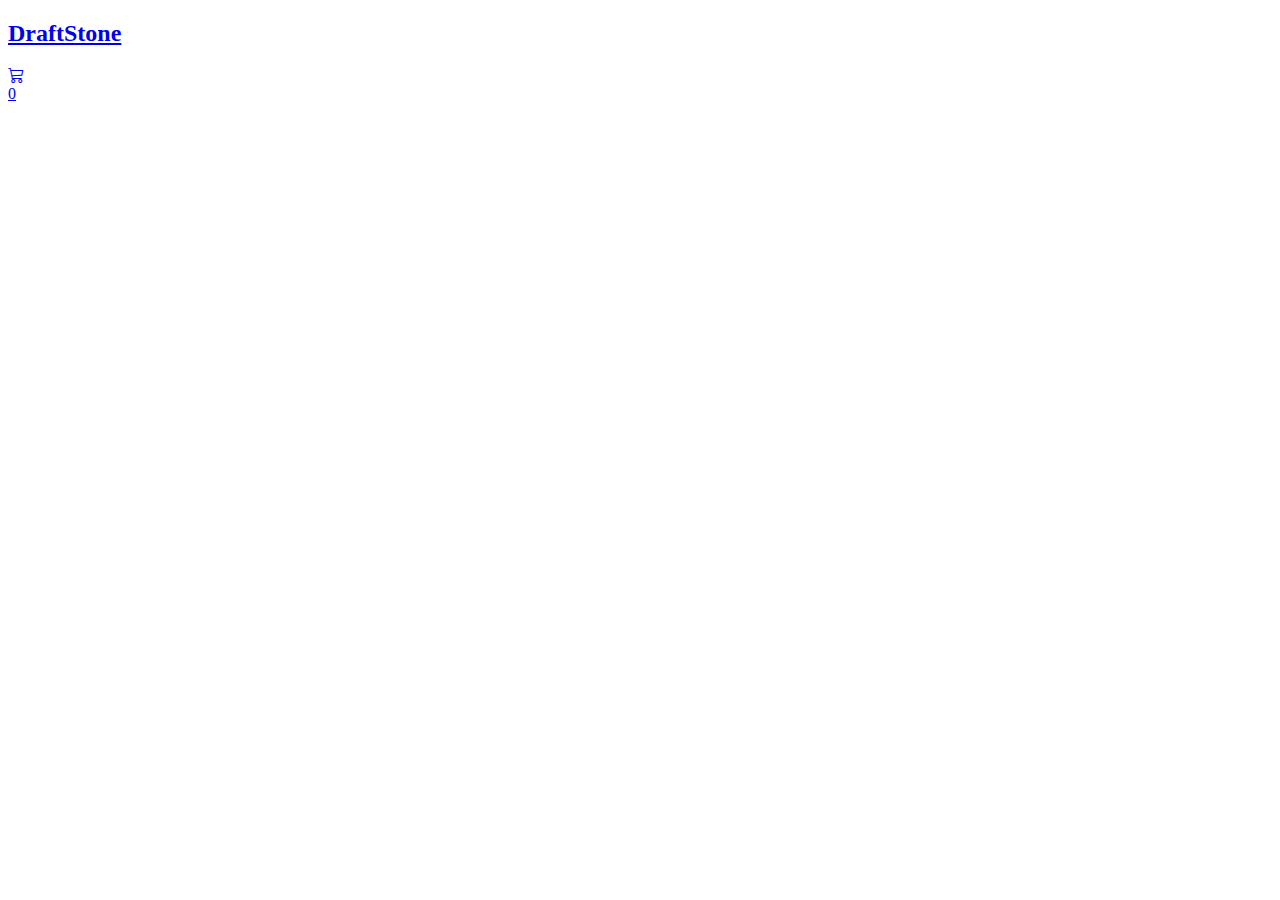
==== Index.html @ f37cb7a9 "Add files via upload" ====
<!DOCTYPE html>
<html lang="en">
<head>
    <meta charset="UTF-8">
    <meta http-equiv="X-UA-Compatible" content="IE=edge">
    <meta name="viewport" content="width=device-width, initial-scale=1.0">
    <title>Loja de Jogos</title>
    <link rel="stylesheet" href="src/style.css">
    <link rel="stylesheet" href="https://cdn.jsdelivr.net/npm/bootstrap-icons@1.8.3/font/bootstrap-icons.css">
</head>

<body>
    <div class="navbar">
        <a href="Index.html">
        <h2>DraftStone</h2>
    </a>

    <a href="cart.html">
        <div class="cart">
            <i class="bi bi-cart3"></i>
            <div id="cartAmount" class="cartAmount">0</div>
        </a>
        </div>
    </div>
    <div class="shop" id="shop">
    </div>
</body>
<script src="src/data.js"></script>
<script src="src/main.js"></script>
</html>
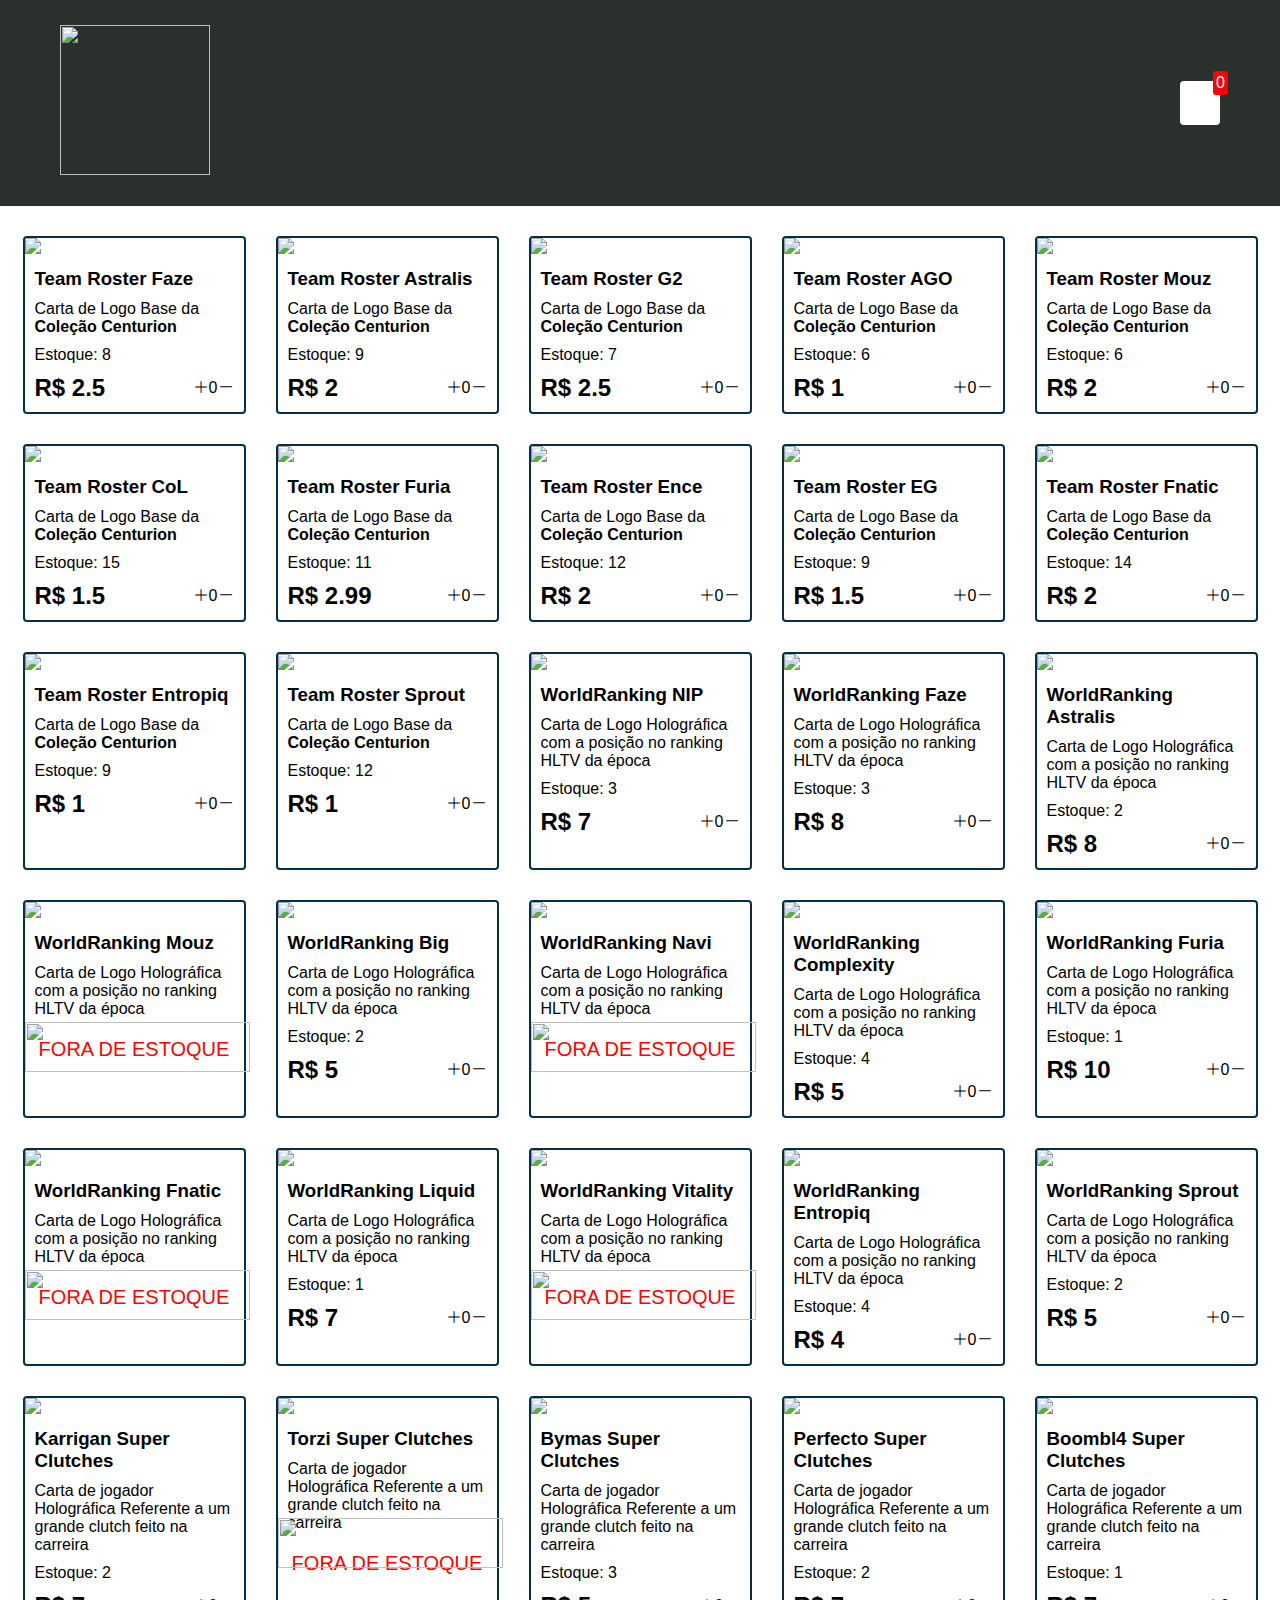
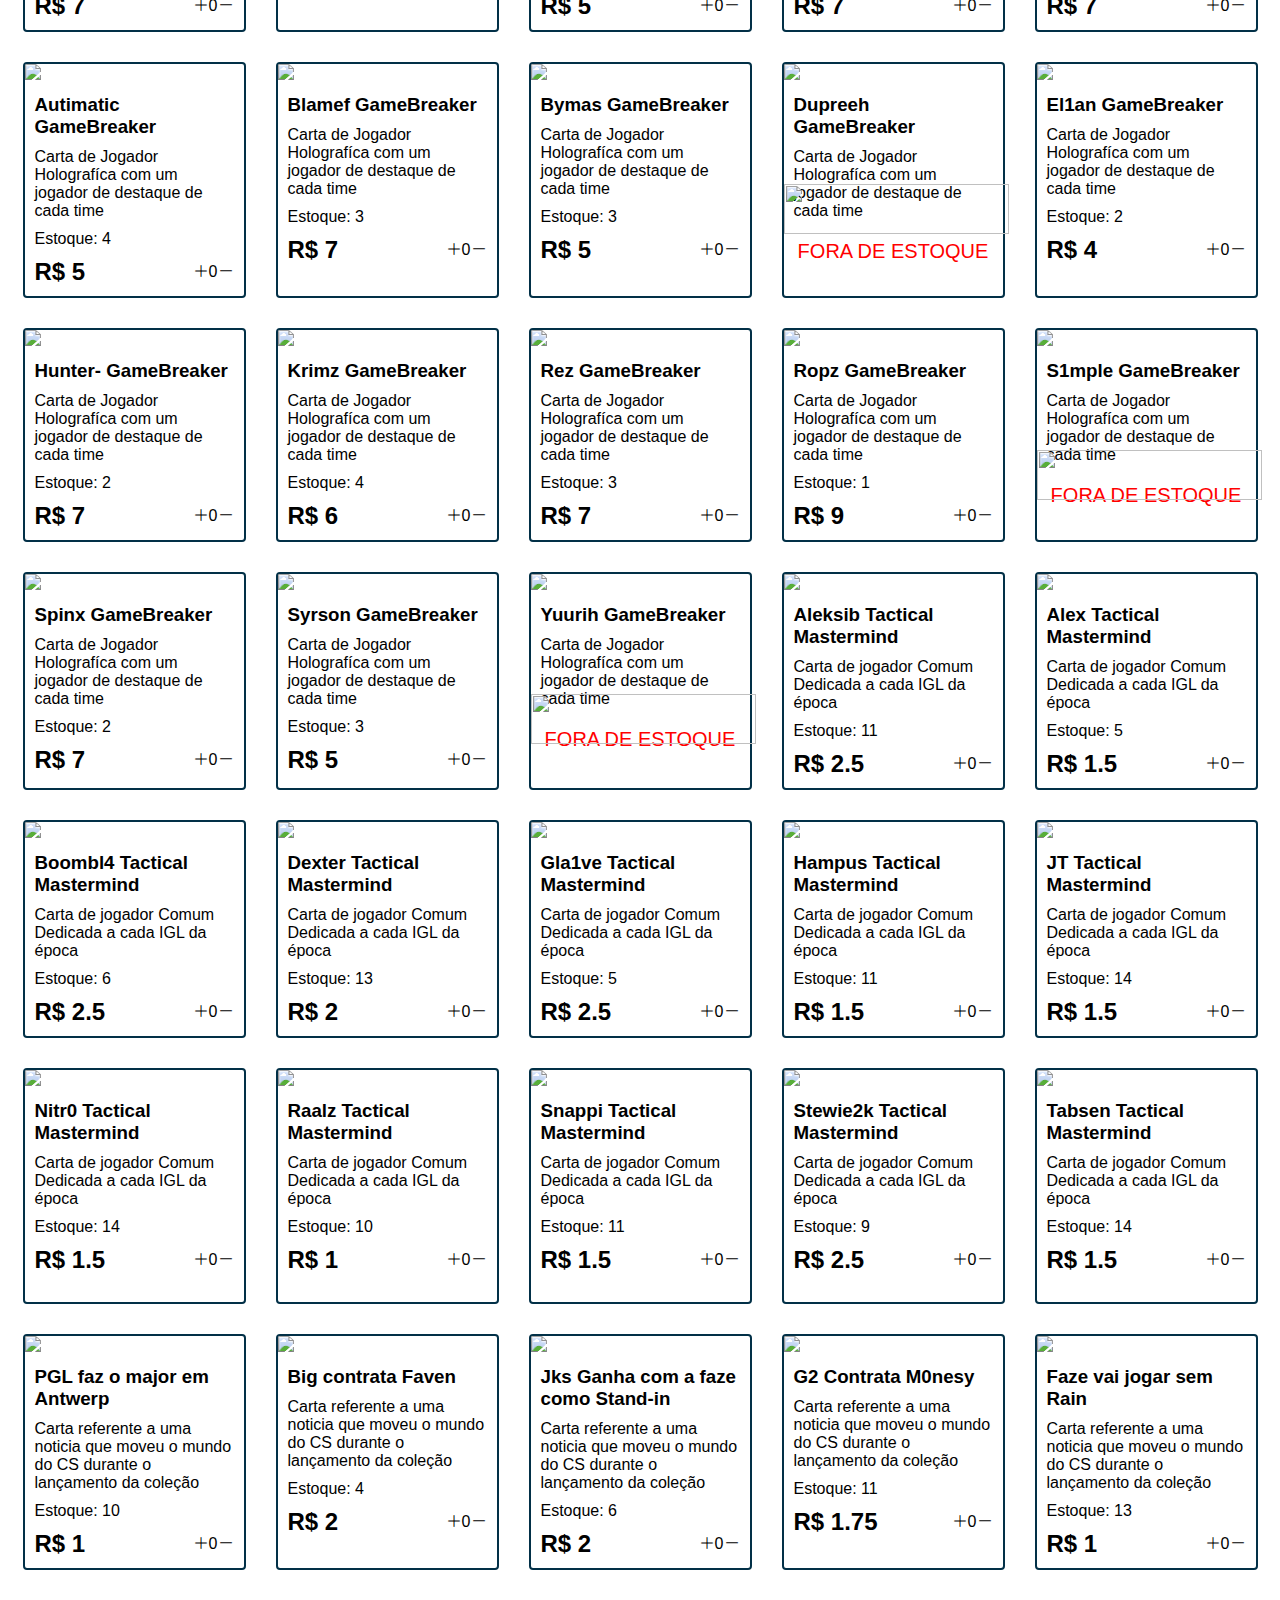
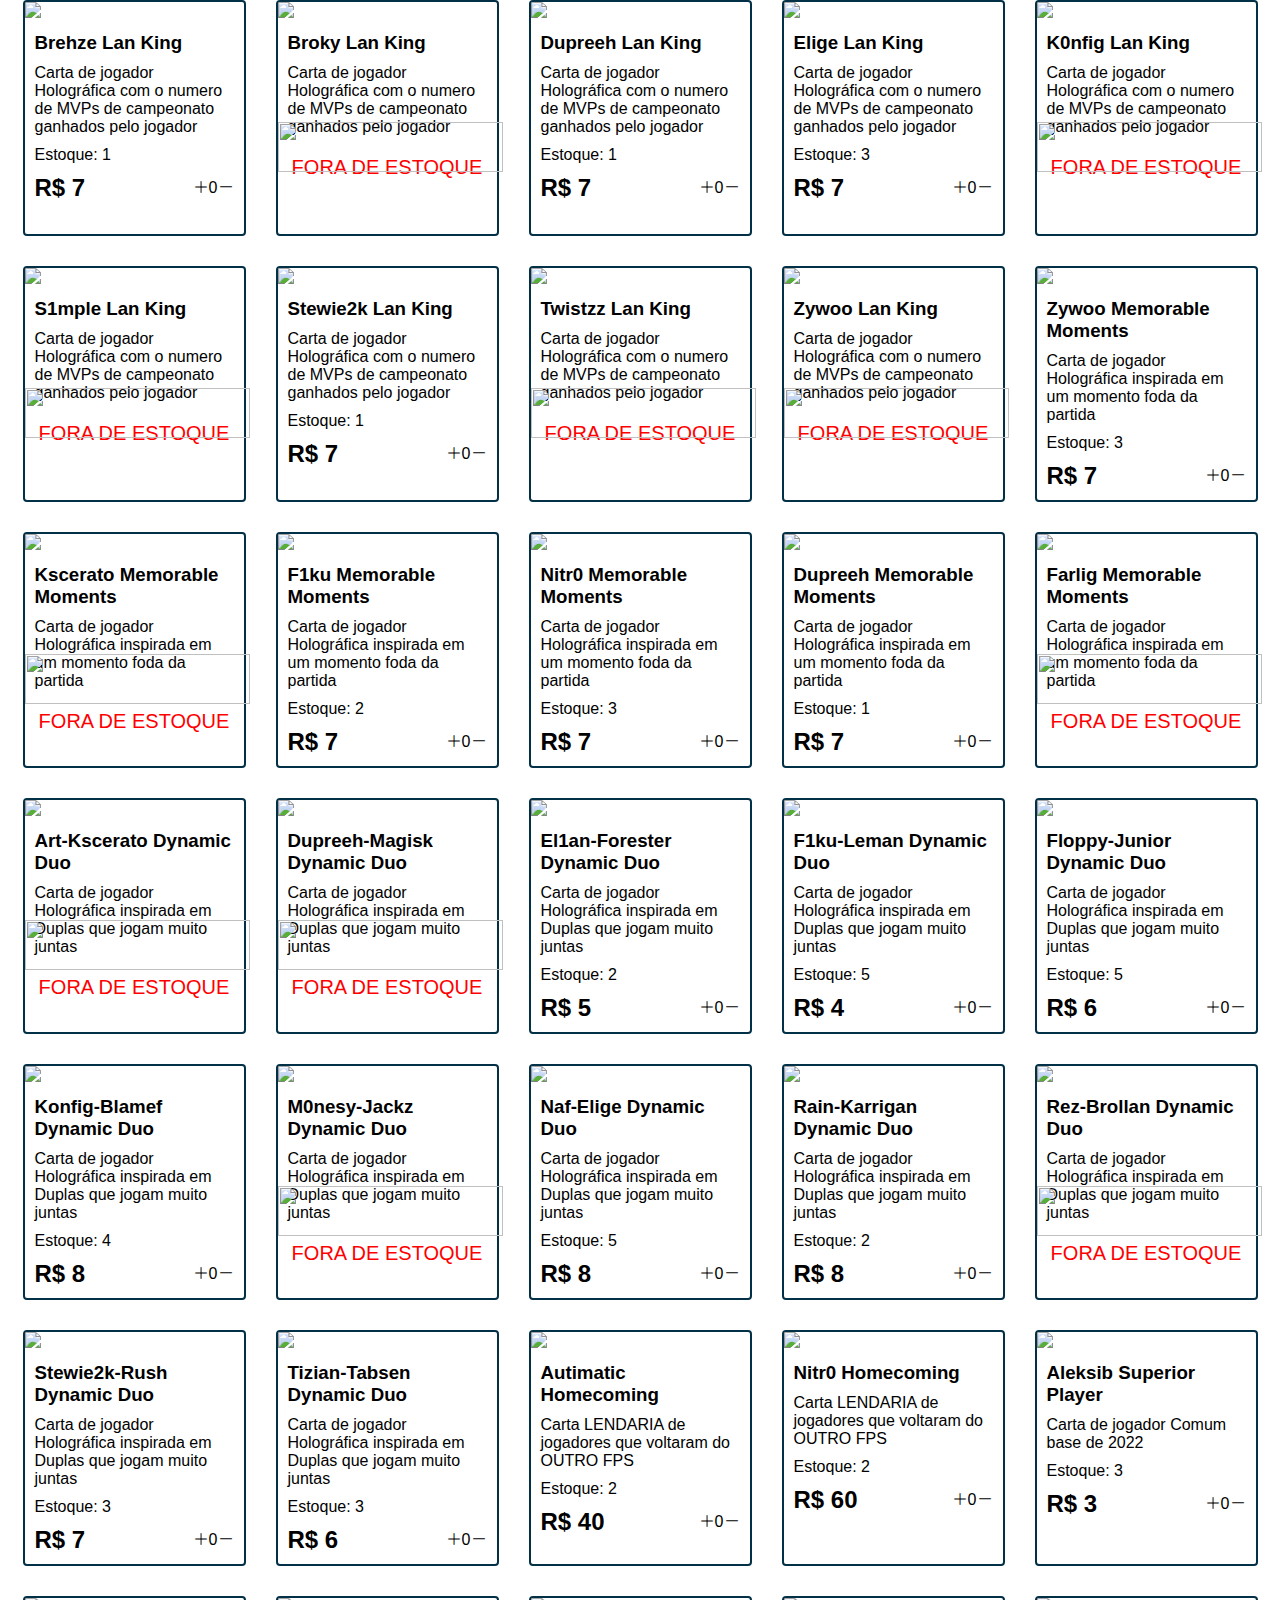
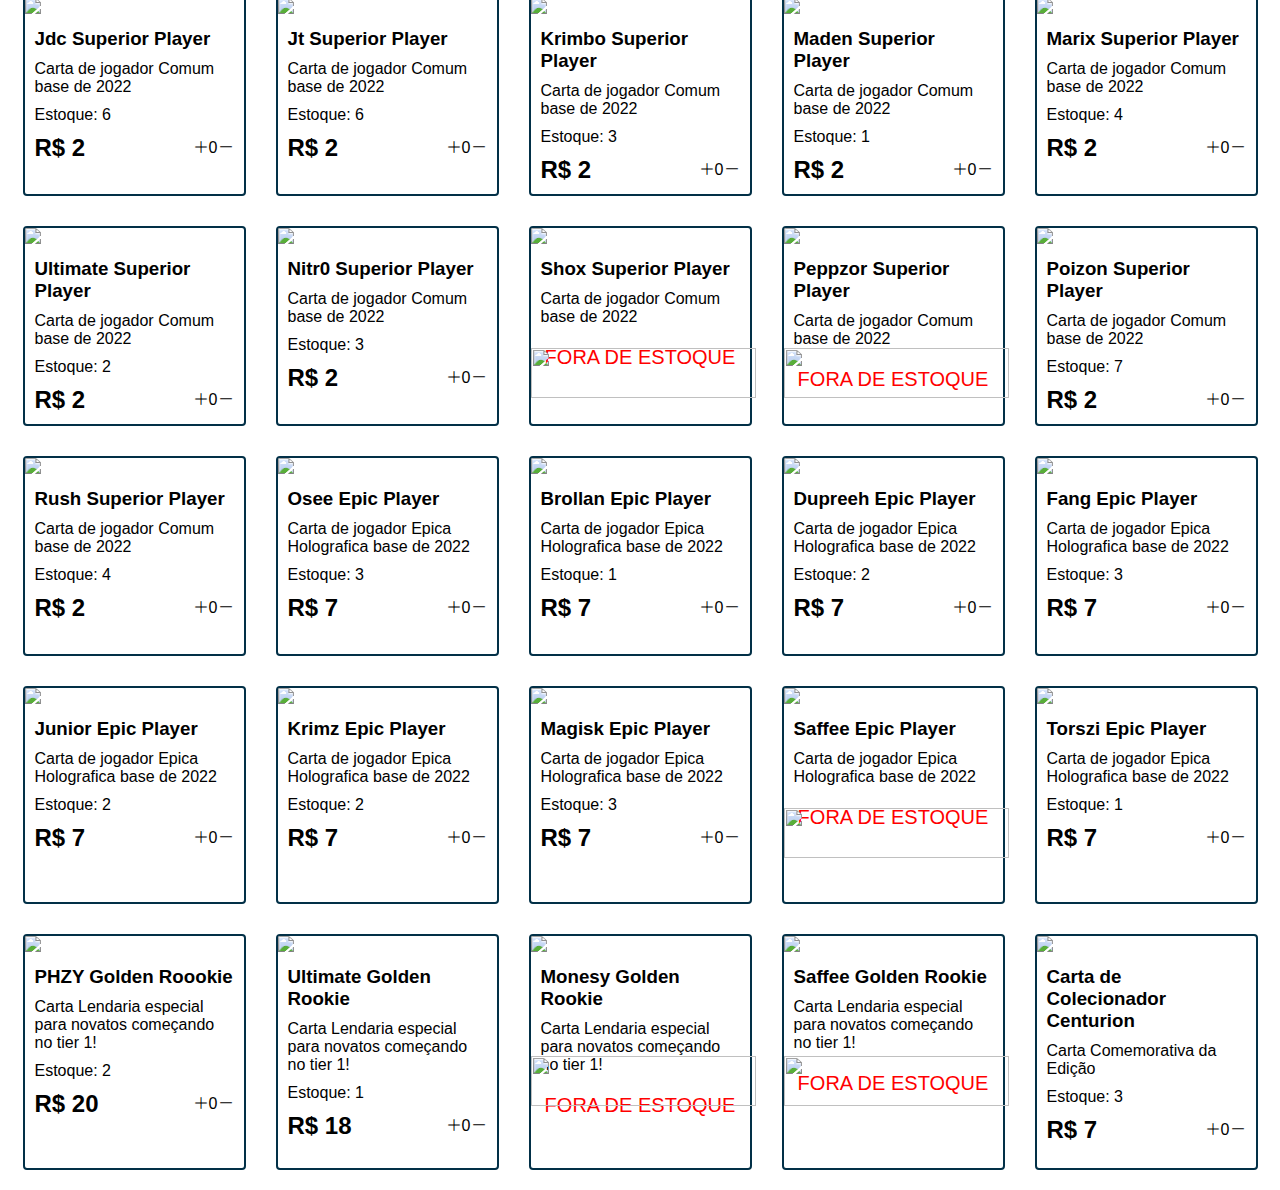
==== commit 26fadaeb: "Add files via upload" ====
--- a/Index.html
+++ b/Index.html
@@ -12,9 +12,8 @@
 <body>
     <div class="navbar">
         <a href="Index.html">
-        <h2>DraftStone</h2>
+        <h2><img src="/Images/Logos/Logo Tribo Cards.png" id="logo"></h2>
     </a>
-
     <a href="cart.html">
         <div class="cart">
             <i class="bi bi-cart3"></i>
--- a/src/style.css
+++ b/src/style.css
@@ -0,0 +1,204 @@
+*{
+    margin: 0;
+    padding: 0;
+    box-sizing: border-box;
+}
+body{
+    font-family: sans-serif;
+}
+
+/**
+* !Navbar Style aqui
+**/
+
+#logo{
+    width: 150px;
+    height: 150px;
+}
+
+ul{
+    list-style: none;
+    align-items: center;
+    display: flex;
+}
+
+li img{
+    width: 30px;
+    height: 30px;
+}
+
+.navbar{
+display: flex;
+flex-direction: row;
+justify-content: space-between;
+align-items: center;
+background-color: #2a312c;
+color: white;
+padding: 25px 60px;
+margin-bottom: 30px;
+}
+
+.cart{
+    position: relative;
+    background-color: white;
+    color: black;
+    font-size: 30px;
+    padding: 5px;
+    border-radius: 4px;
+}
+
+.cartAmount{
+    font-size: 16px;
+    background-color: red;
+    color: white;
+    position: absolute;
+    top: -10px;
+    right: -8px;
+    padding: 3px;
+    border-radius: 3px;
+}
+/**
+* !Shop Items Styles estão aqui
+**/
+.shop{
+    display: grid;
+    grid-template-columns: repeat(7, 223px);
+    gap: 30px;
+    justify-content: center;
+    margin-bottom: 20px;
+}
+a{ text-decoration: none;
+    color: white;
+}
+i{
+    cursor: pointer;
+}
+
+@media (max-width: 1000px){
+    .shop{
+        grid-template-columns: repeat(2, 223px);
+    }
+}
+
+@media (max-width: 500px){
+    .shop{
+        grid-template-columns: repeat(1, 223px);
+    }
+}
+
+.item{
+    border: 2px solid #023047;
+    border-radius: 4px;
+}
+
+.item .Card{
+    width: 100%;
+    border-radius: 2px 2px 0 0;
+}
+
+.fora-de-estoque{
+    font-size: 20px;
+    color: red;
+    text-align: center;
+}
+
+.Fest{
+    position: absolute;
+    margin-top: 120px;
+    width: 225px;
+    height: 50px;
+}
+
+.details{
+  display: flex;
+  flex-direction: column;  
+  padding: 10px;
+  gap: 10px;
+}
+
+.price-quantity{
+display: flex;
+flex-direction: row;
+justify-content: space-between;
+align-items: center;
+}
+
+.buttons{
+    display: flex;
+    flex-direction: row;
+}
+
+/** 
+* !Style para Botoes e label
+**/
+
+.text-center{
+    text-align: center;
+    margin-bottom: 20px;
+}
+
+.Home, .checkout, .removeAll{
+    background-color: #104702;
+    color: white;
+    border: none;
+    padding: 6px;
+    border-radius: 3px;
+    cursor: pointer;
+    margin-top: 10px;
+}
+
+.removeAll{
+    background-color: darkred;
+}
+
+.checkout{
+    background-color: green;
+}
+
+.bi-x-lg{
+    color: red;
+    font-weight: bold;
+}
+
+
+/**
+* !Style rules for Shopping cart
+**/
+
+.shop-cart{
+    display: grid;
+    grid-template-columns: repeat(1, 320px);
+    justify-content: center;
+    gap: 15px;
+}
+
+/**
+* !Style rules for cart Item
+**/
+
+.cart-item{
+    border: 2px solid #023047;
+    border-radius: 5px;
+    display: flex;
+}
+
+.title-price-x{
+    width: 195px;
+    display: flex;
+    align-items: center;
+    justify-content: space-between;
+    gap: 10px;
+}
+
+.title-price{
+    display: flex;
+    align-items: center;
+}
+
+.cart-item-price{
+  background-color:  #212529;
+  color: white;
+  border-radius: 4px;
+  padding: 3px 6px;  
+}
+
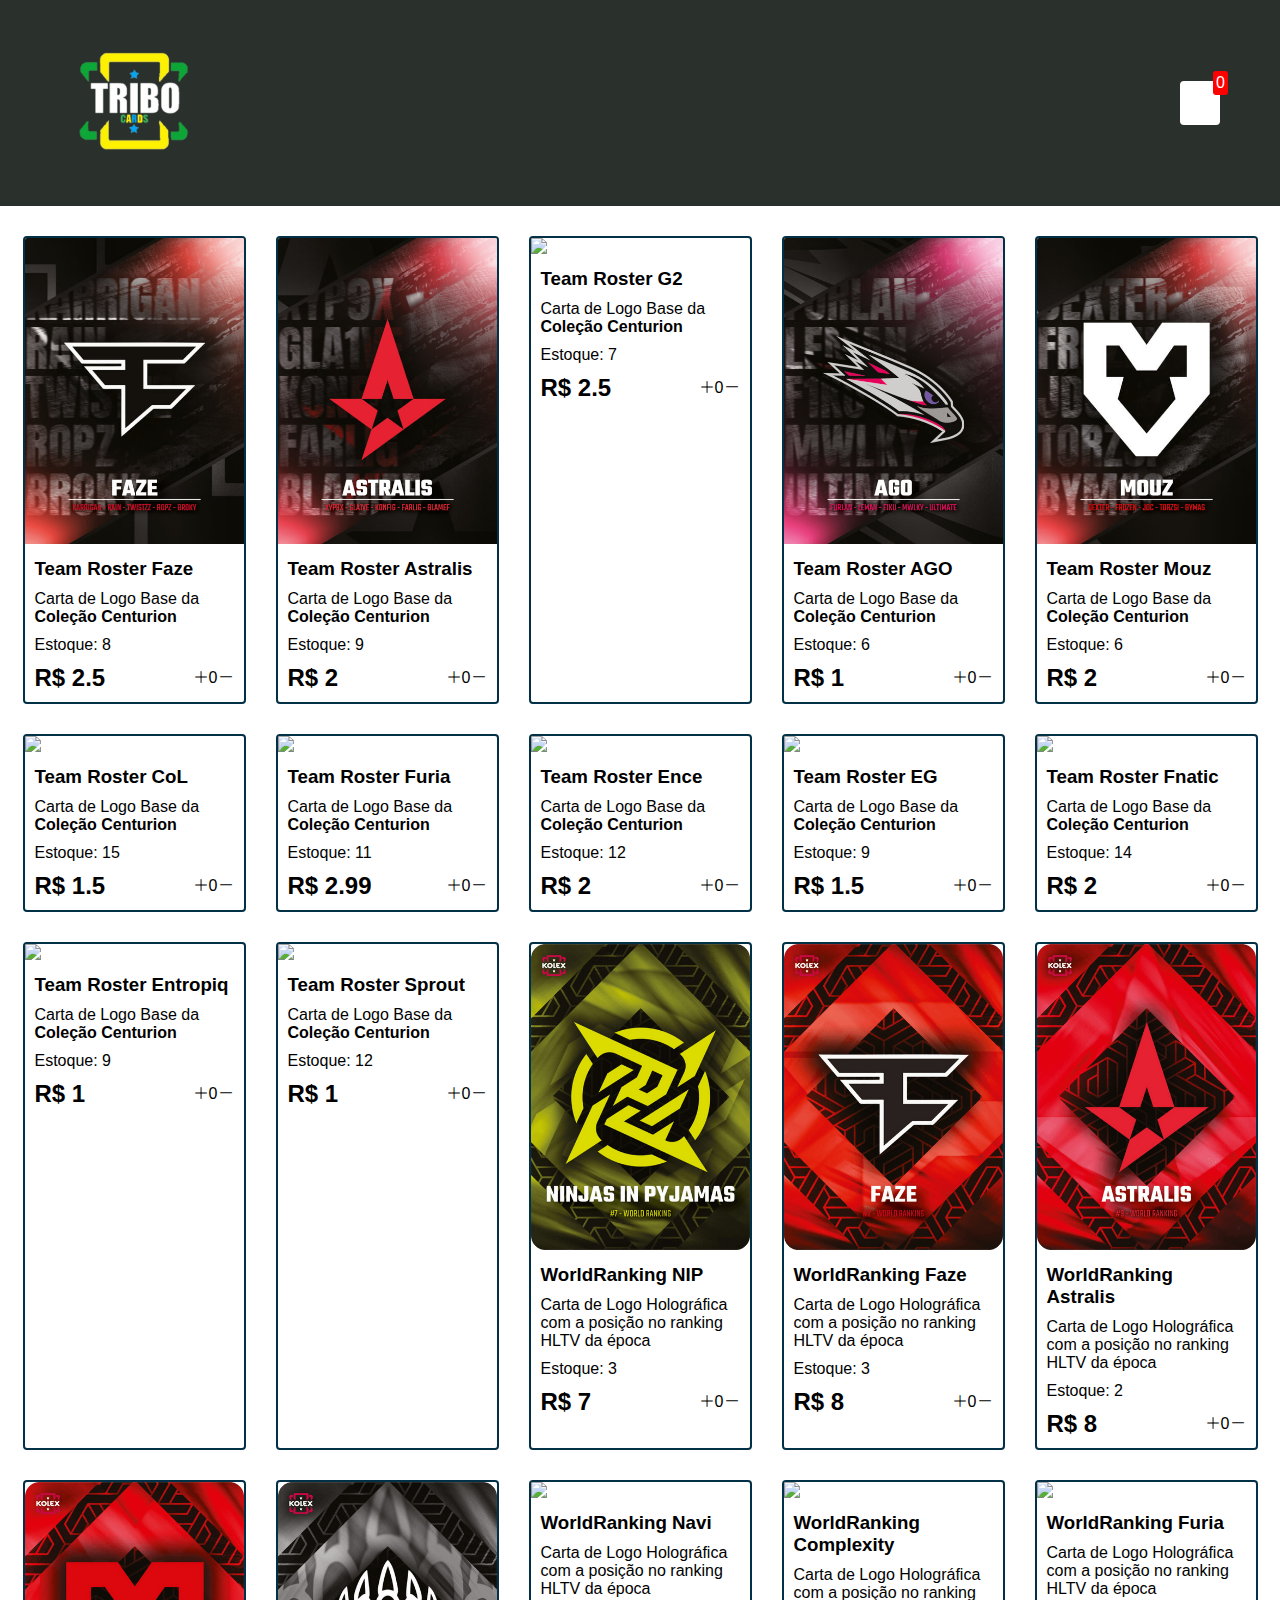
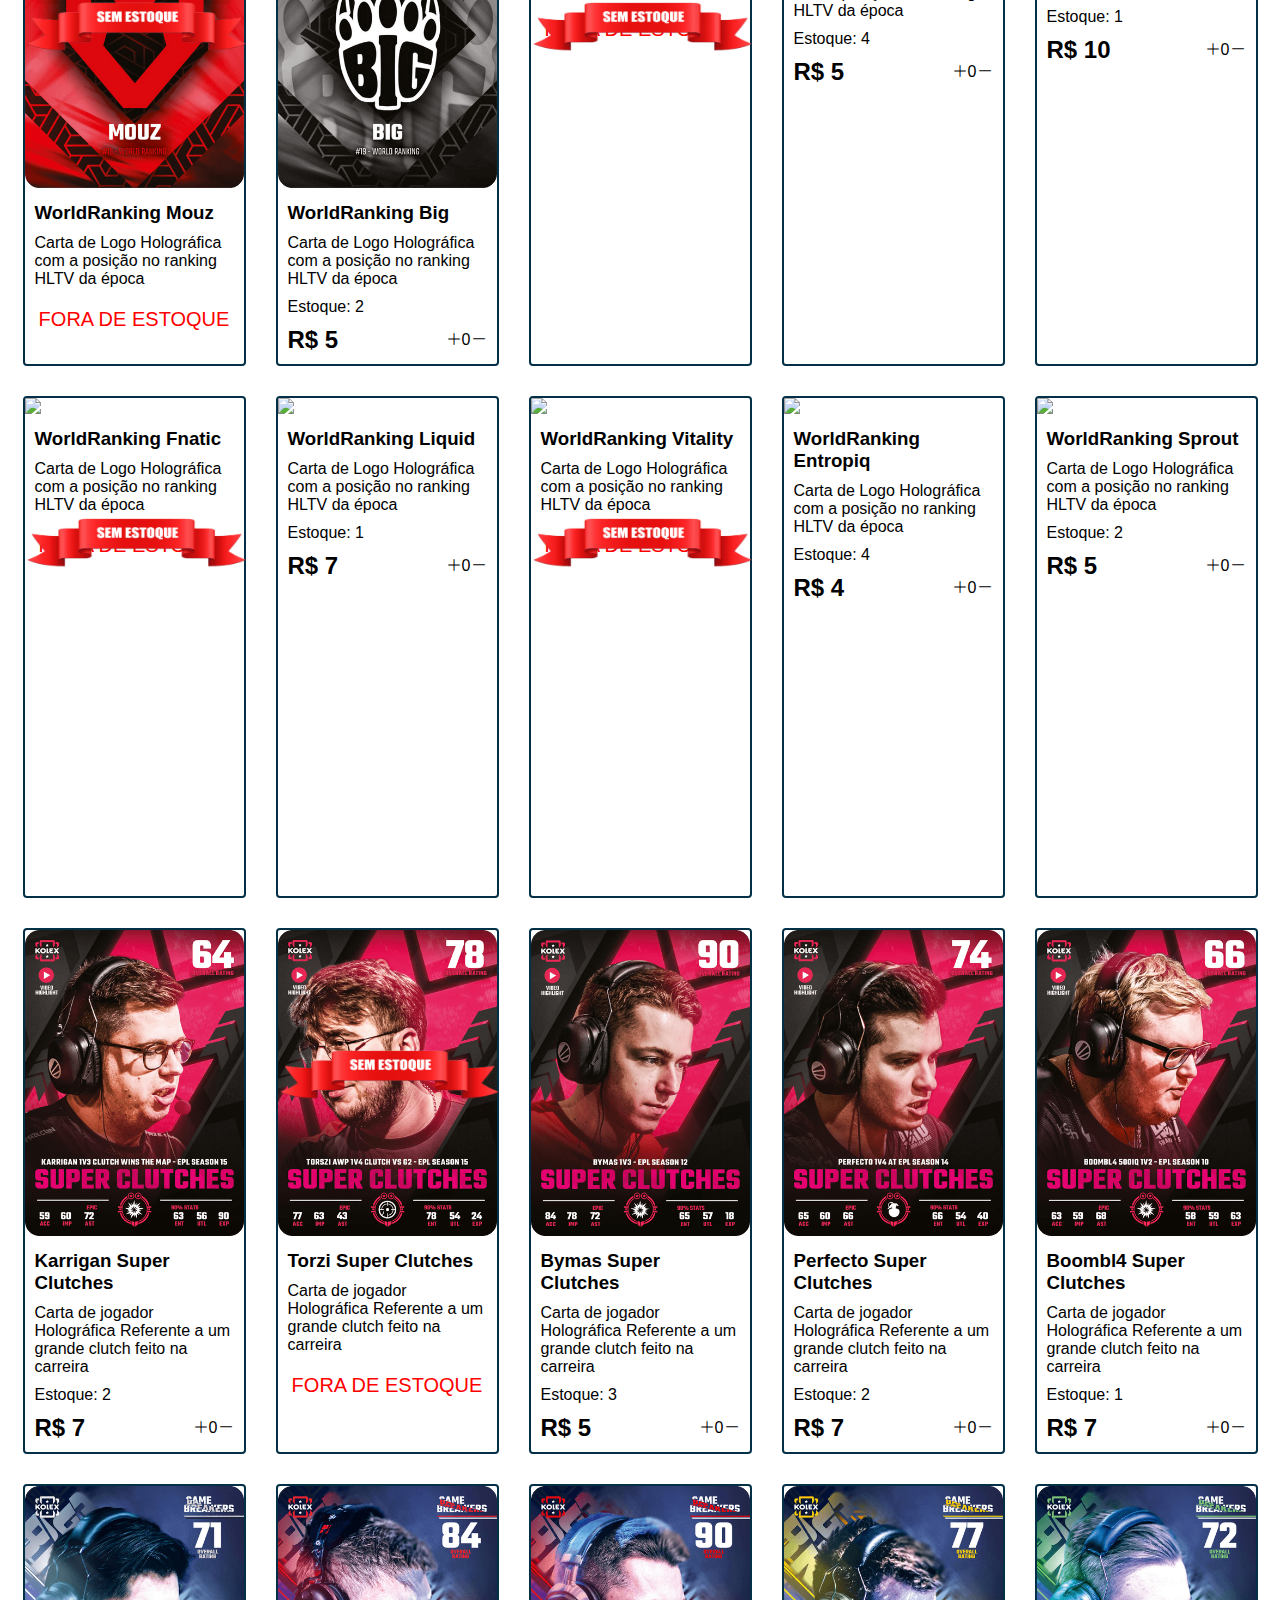
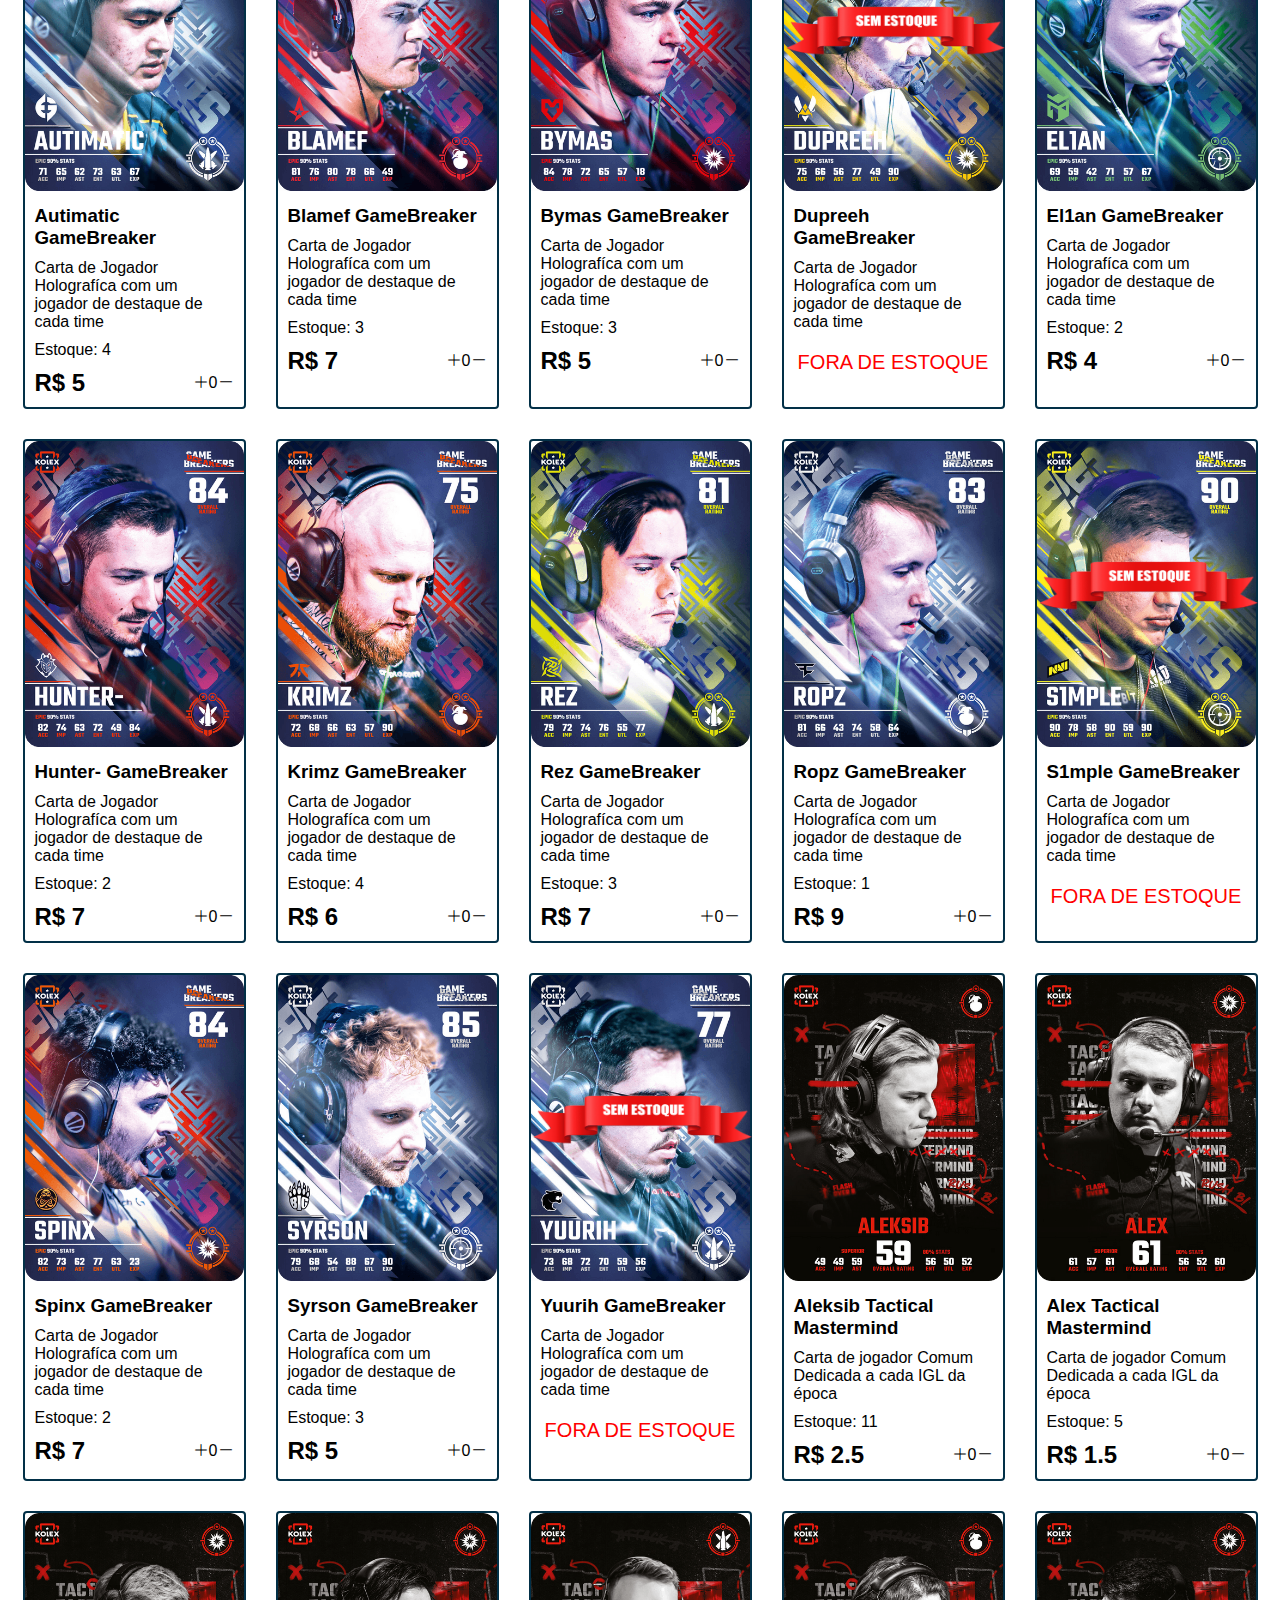
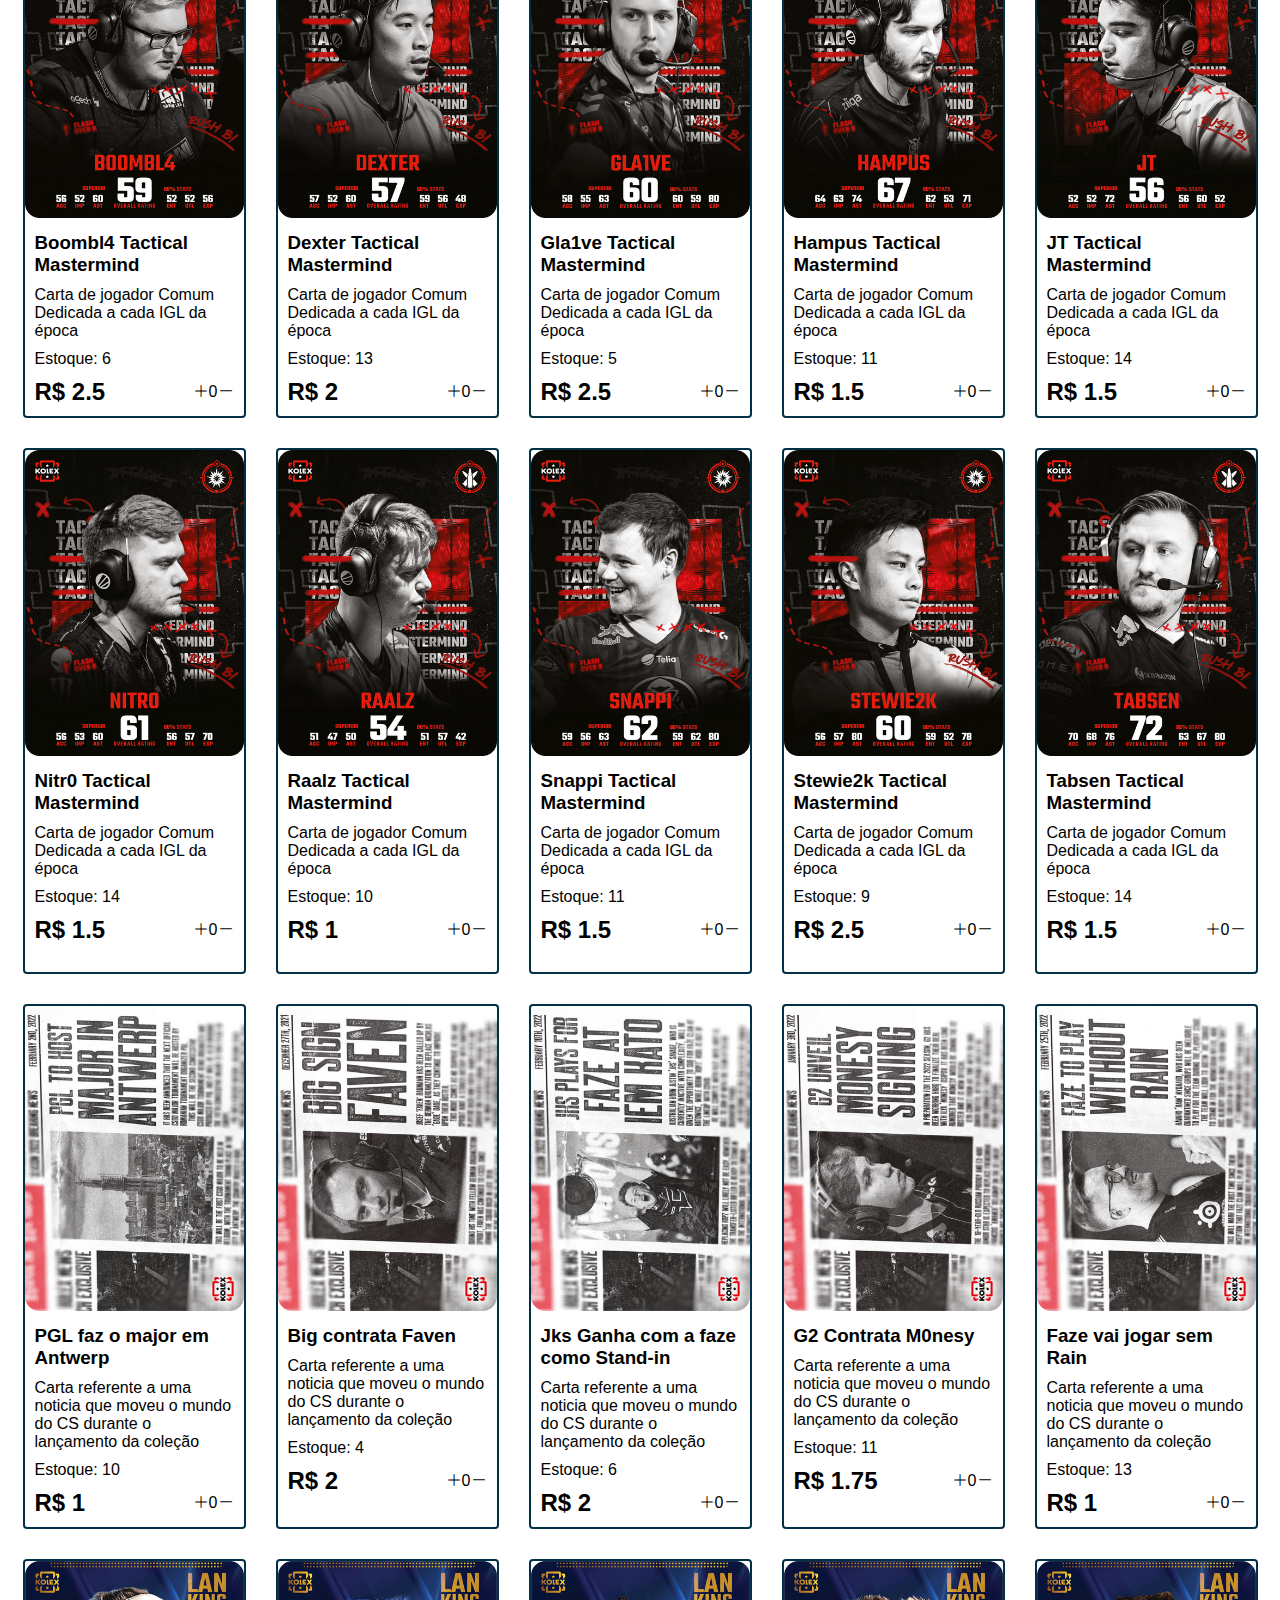
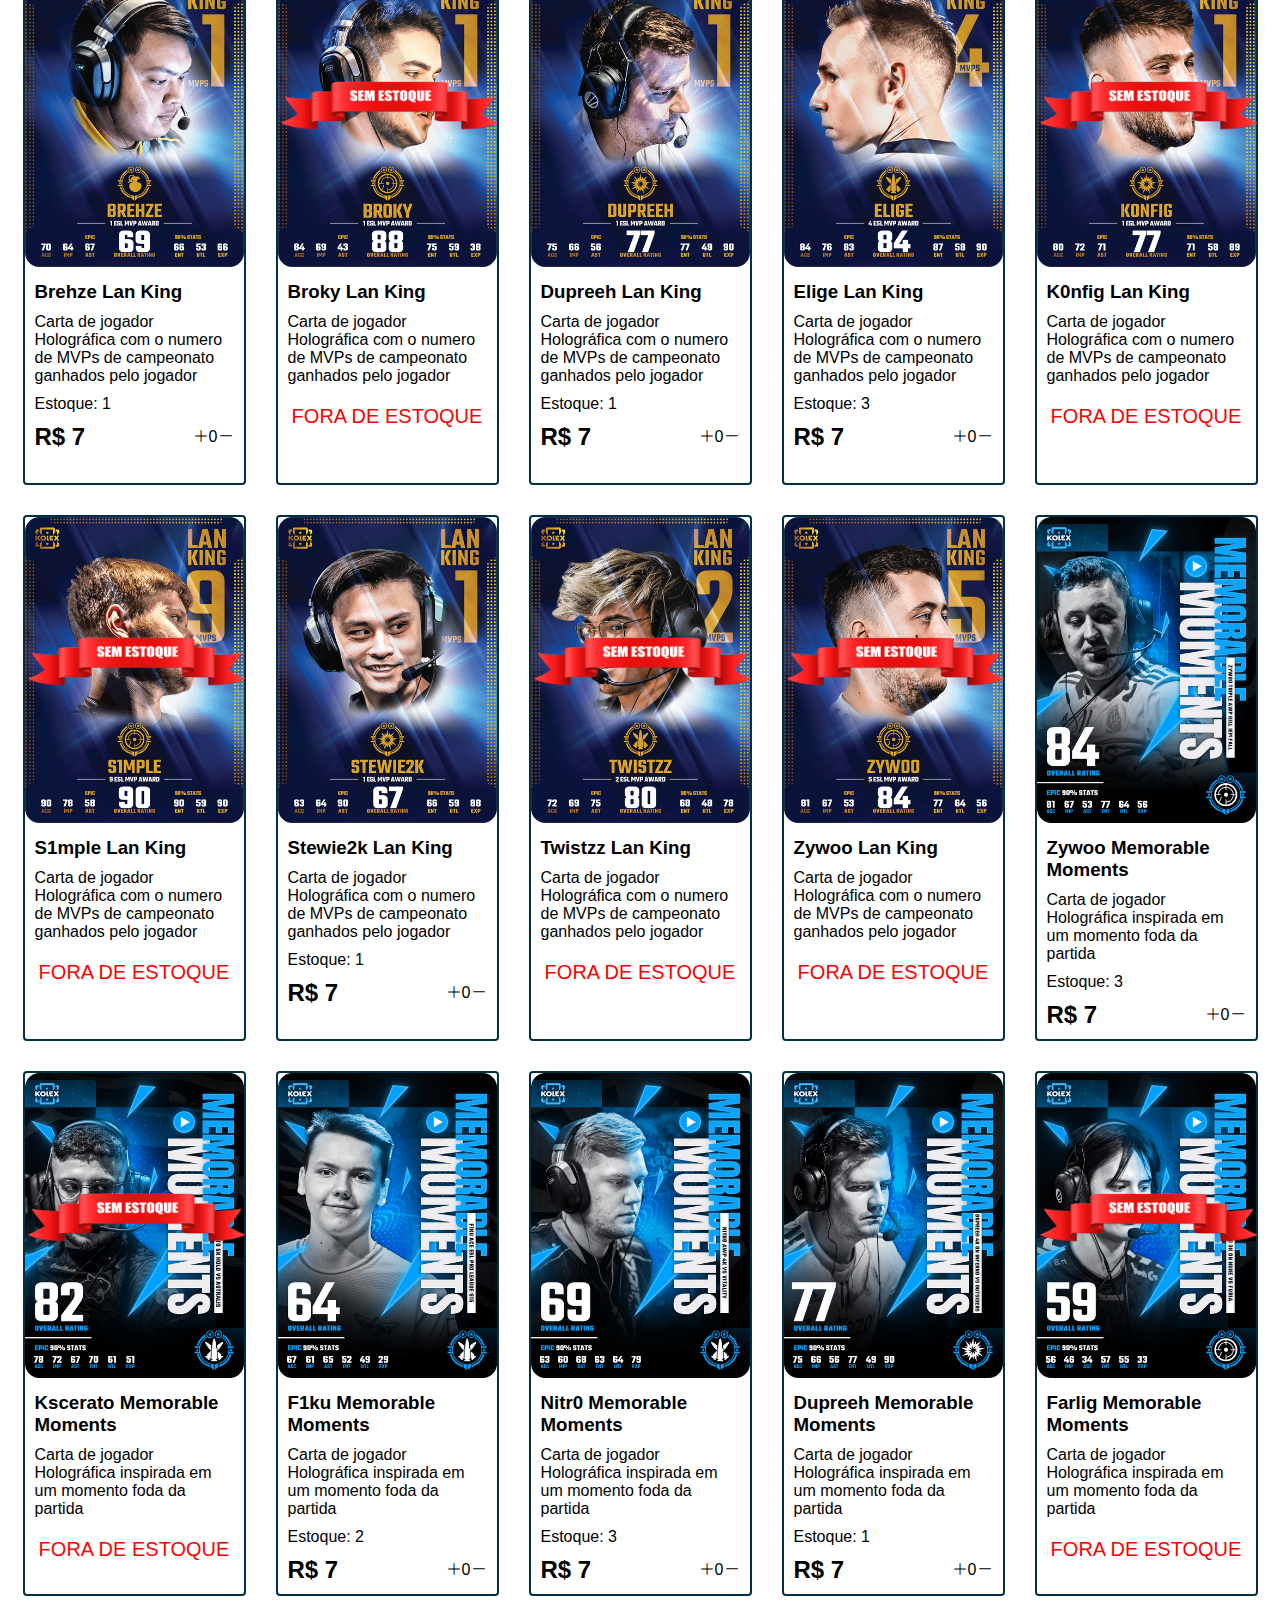
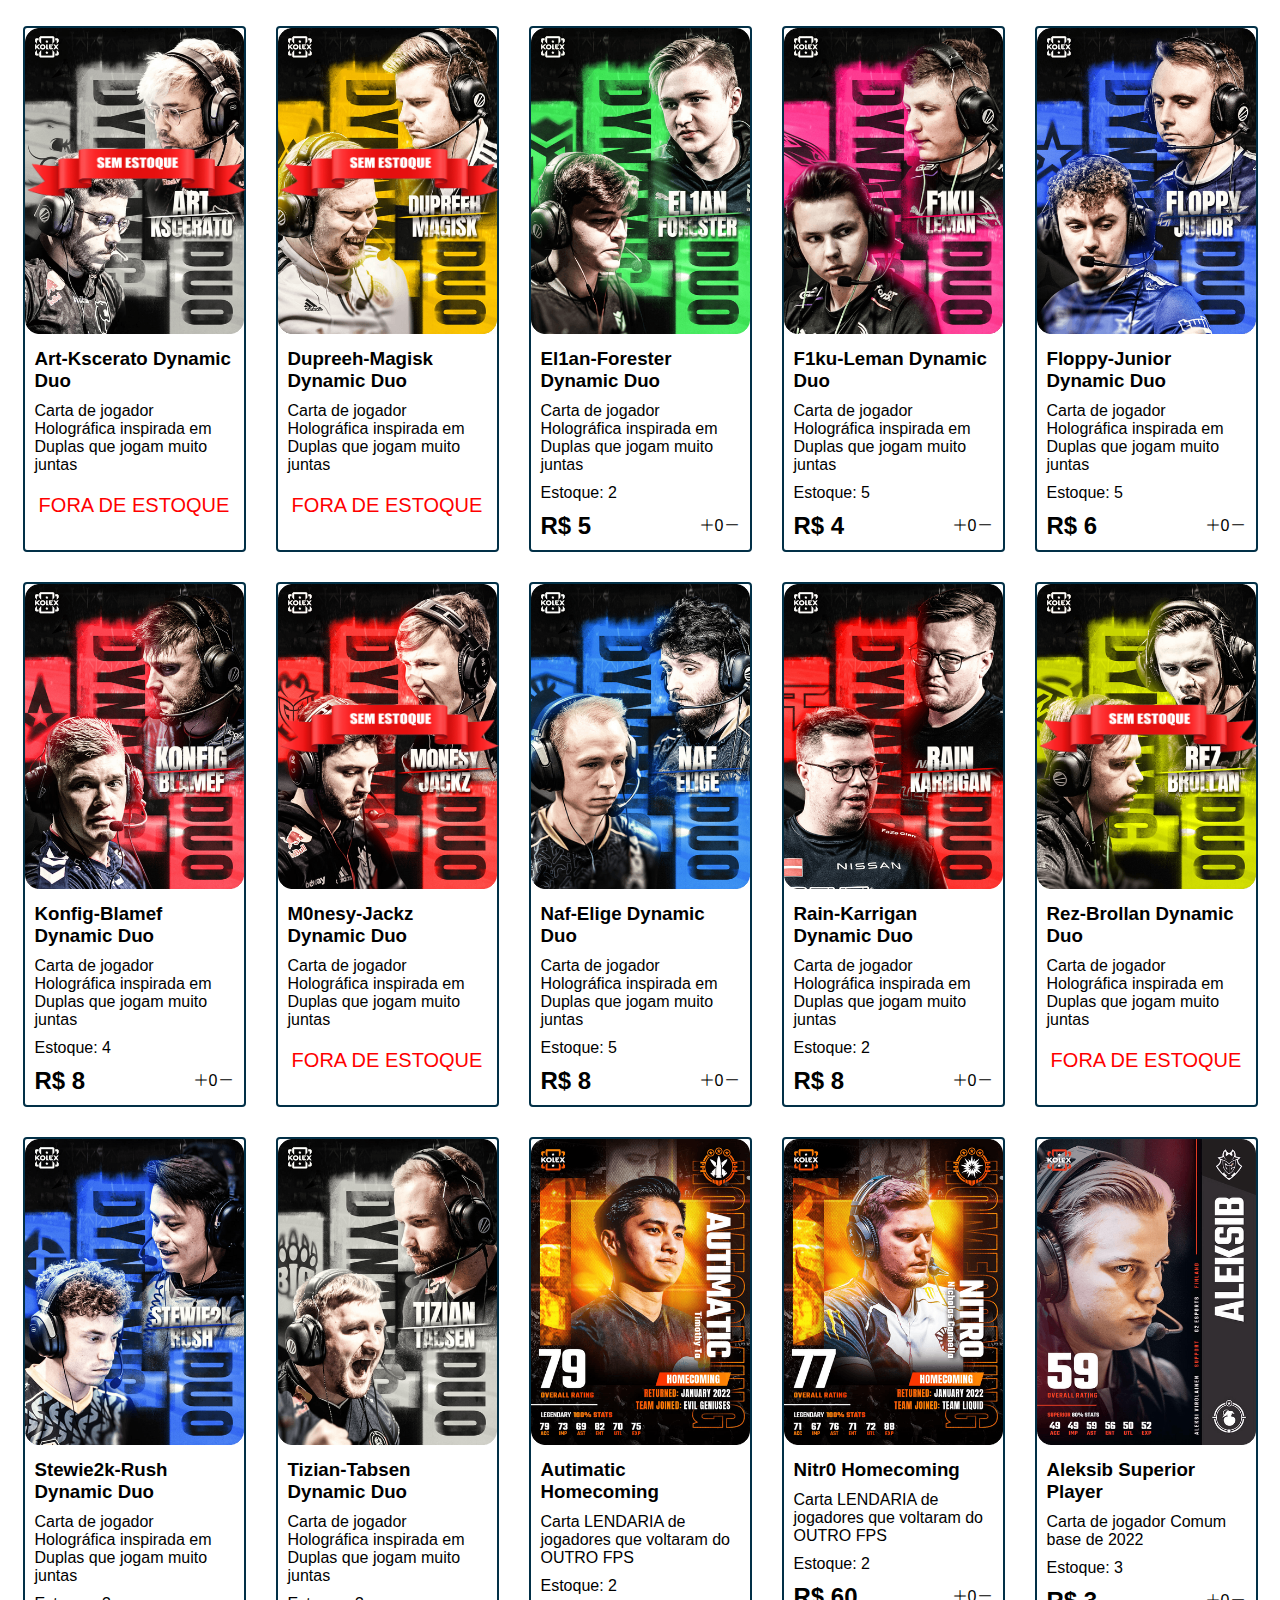
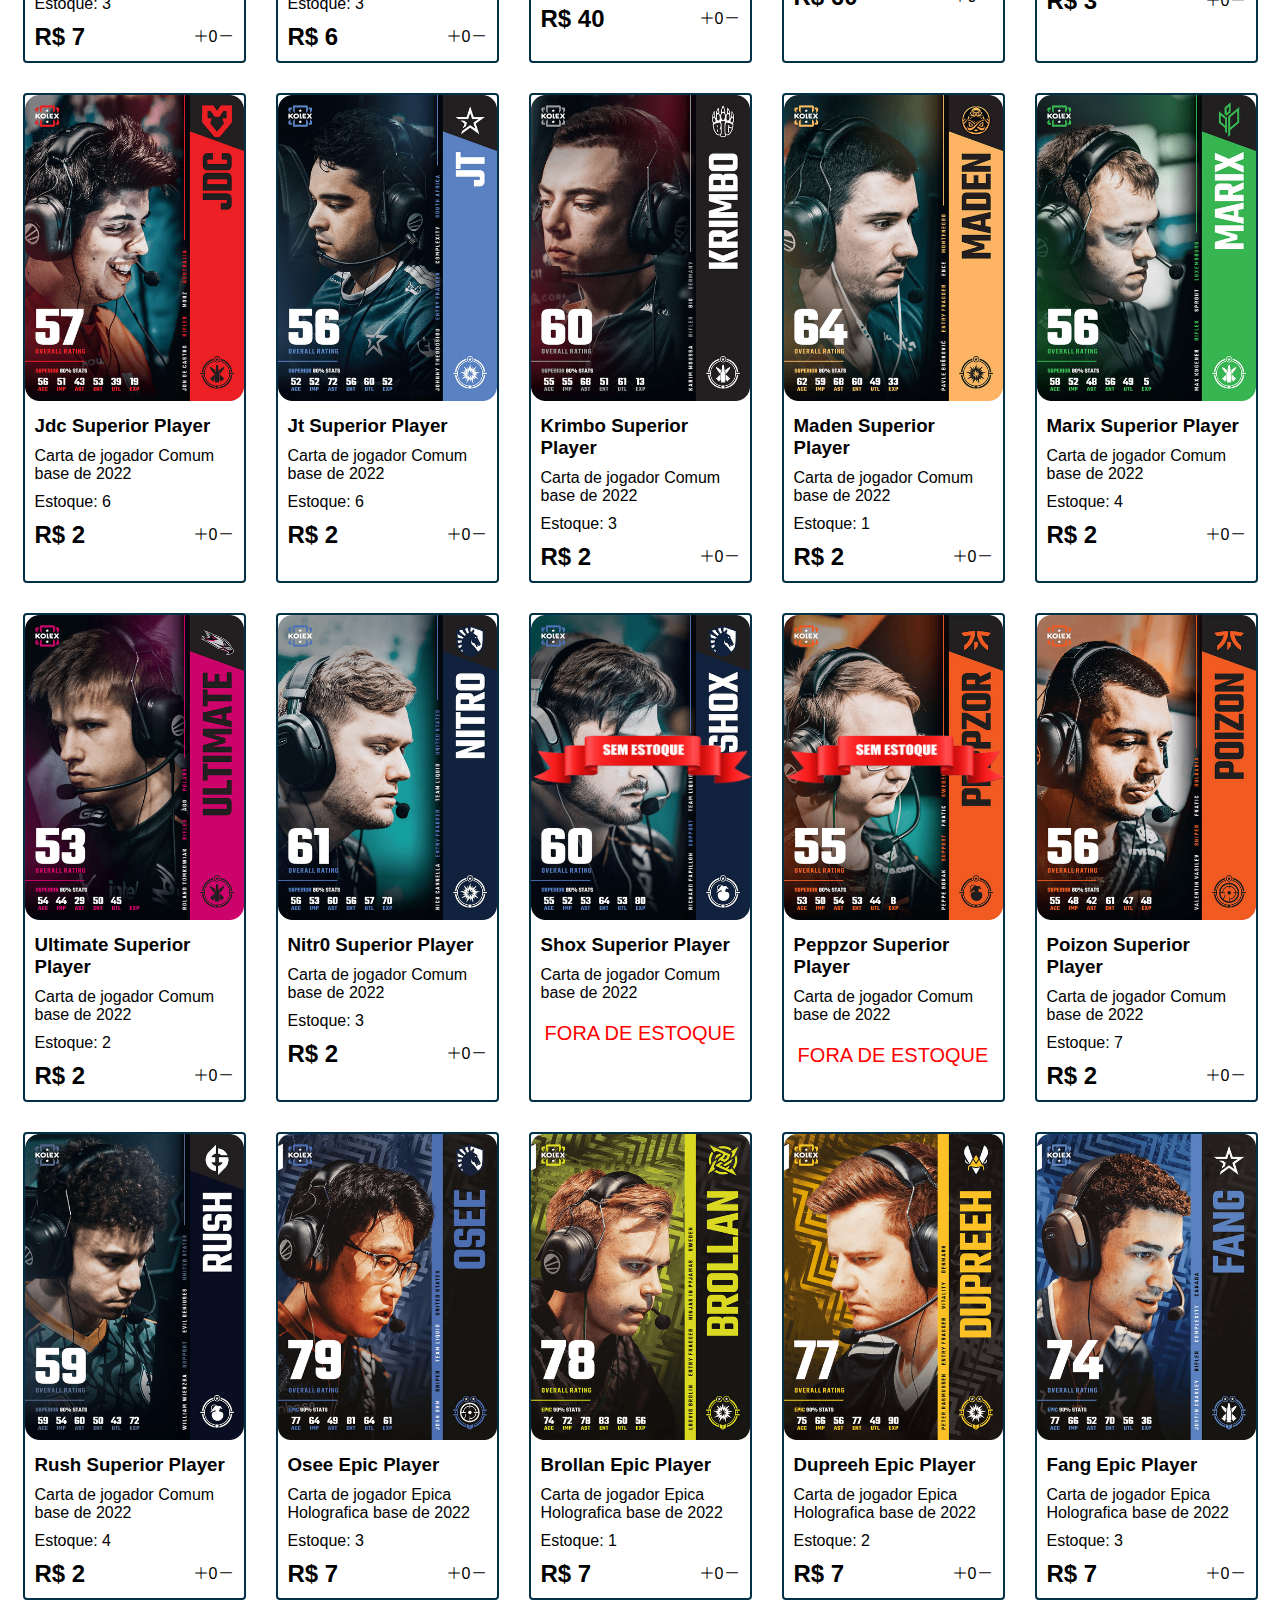
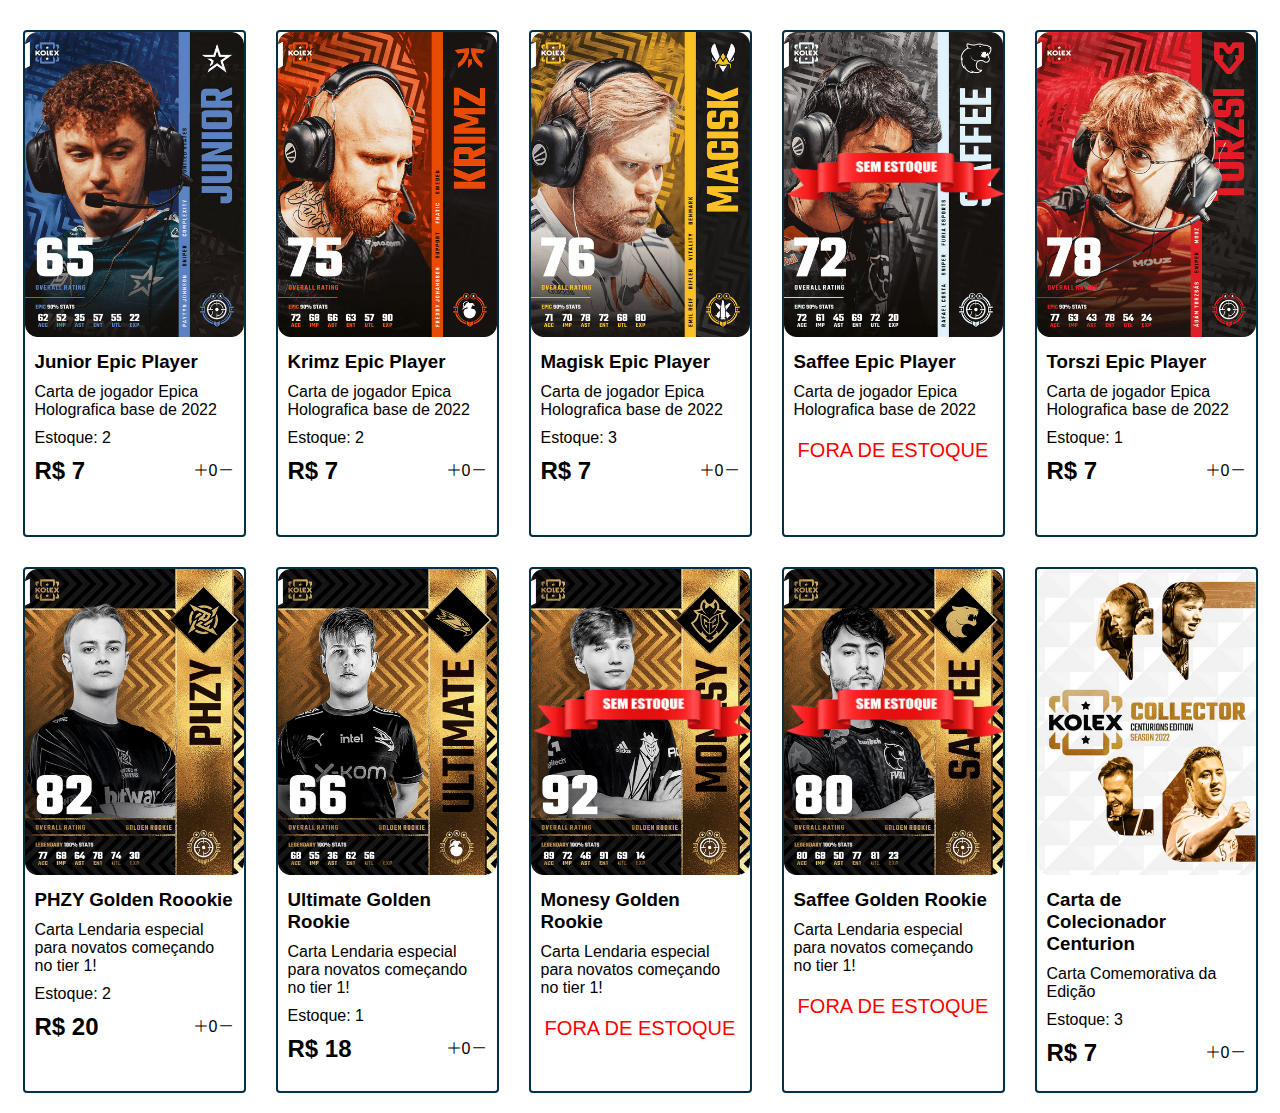
==== commit 276ab2b7: "Update Index.html" ====
--- a/Index.html
+++ b/Index.html
@@ -16,8 +16,8 @@
     </a>
     <a href="cart.html">
         <div class="cart">
-            <i class="bi bi-cart3"></i>
-            <div id="cartAmount" class="cartAmount">0</div>
+           <i class="bi bi-cart3"></i>
+           <div id="cartAmount" class="cartAmount">0</div>
         </a>
         </div>
     </div>
@@ -26,4 +26,4 @@
 </body>
 <script src="src/data.js"></script>
 <script src="src/main.js"></script>
-</html>+</html>
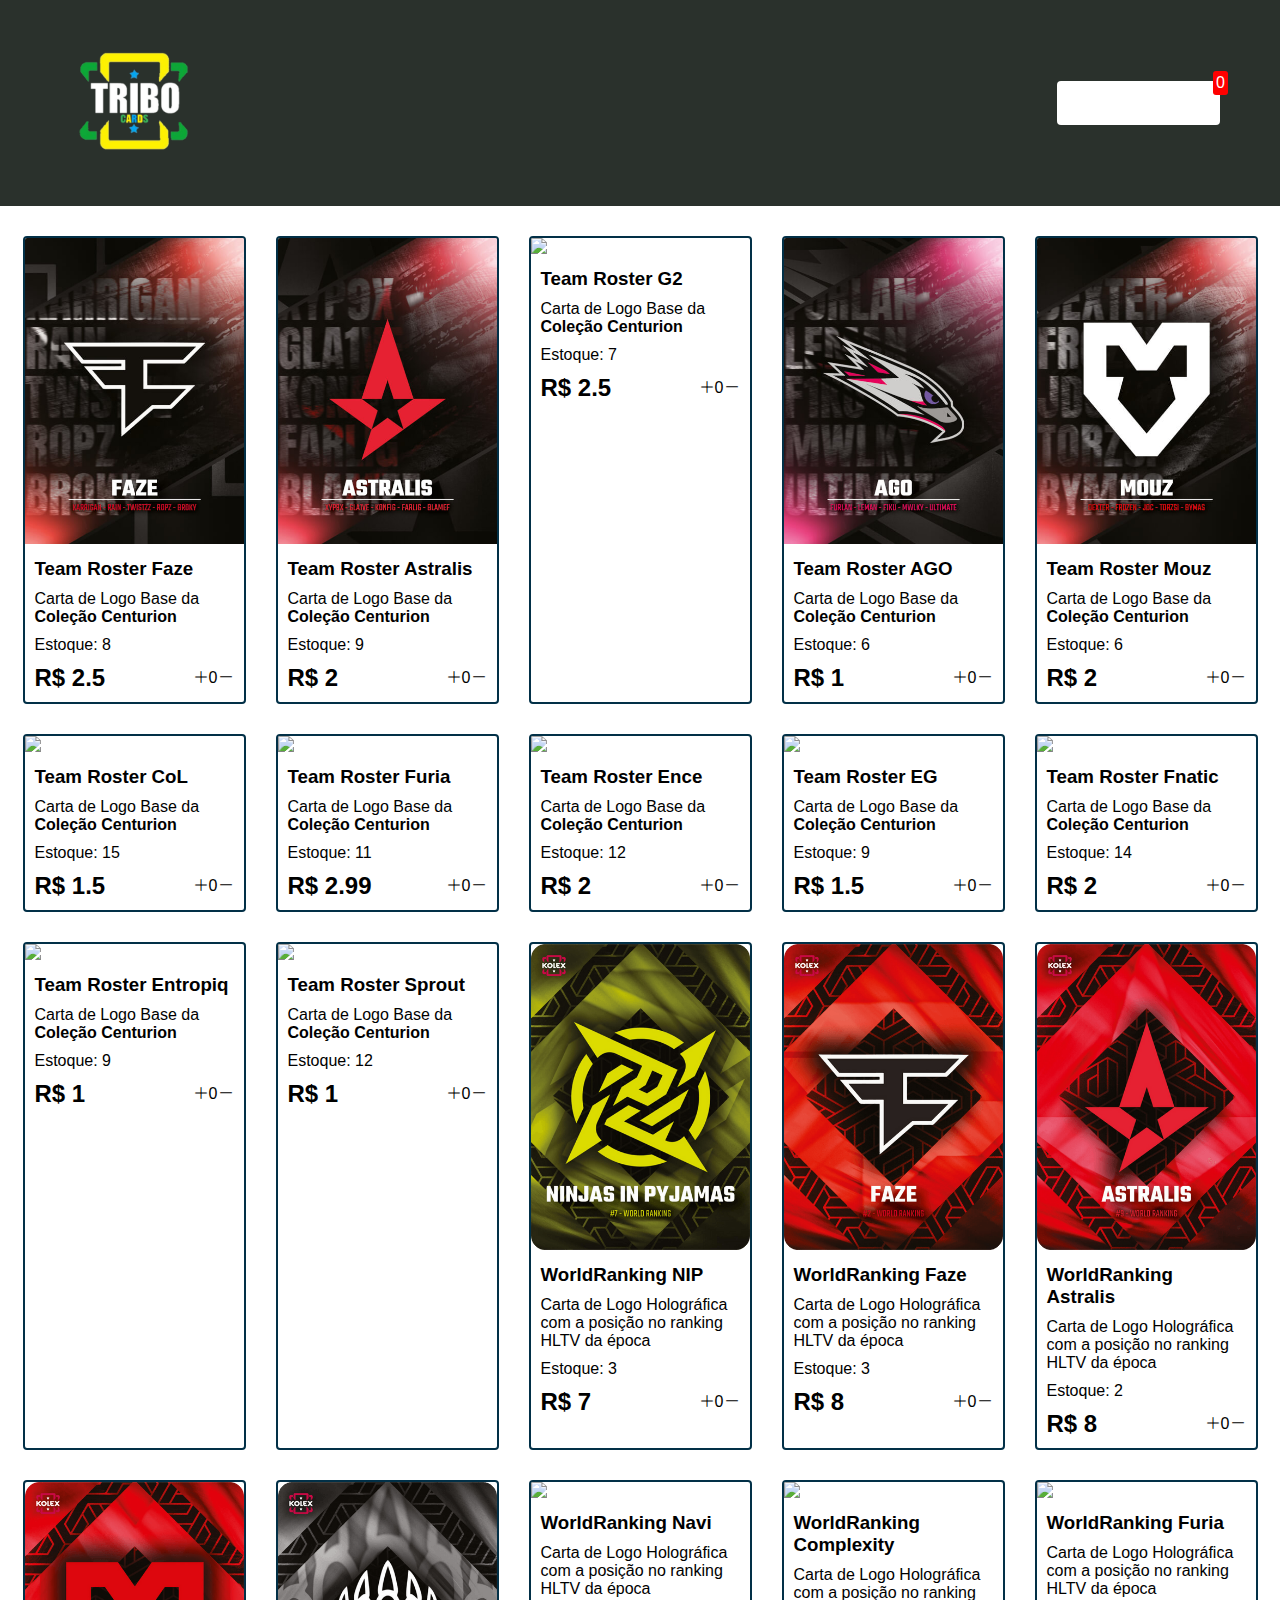
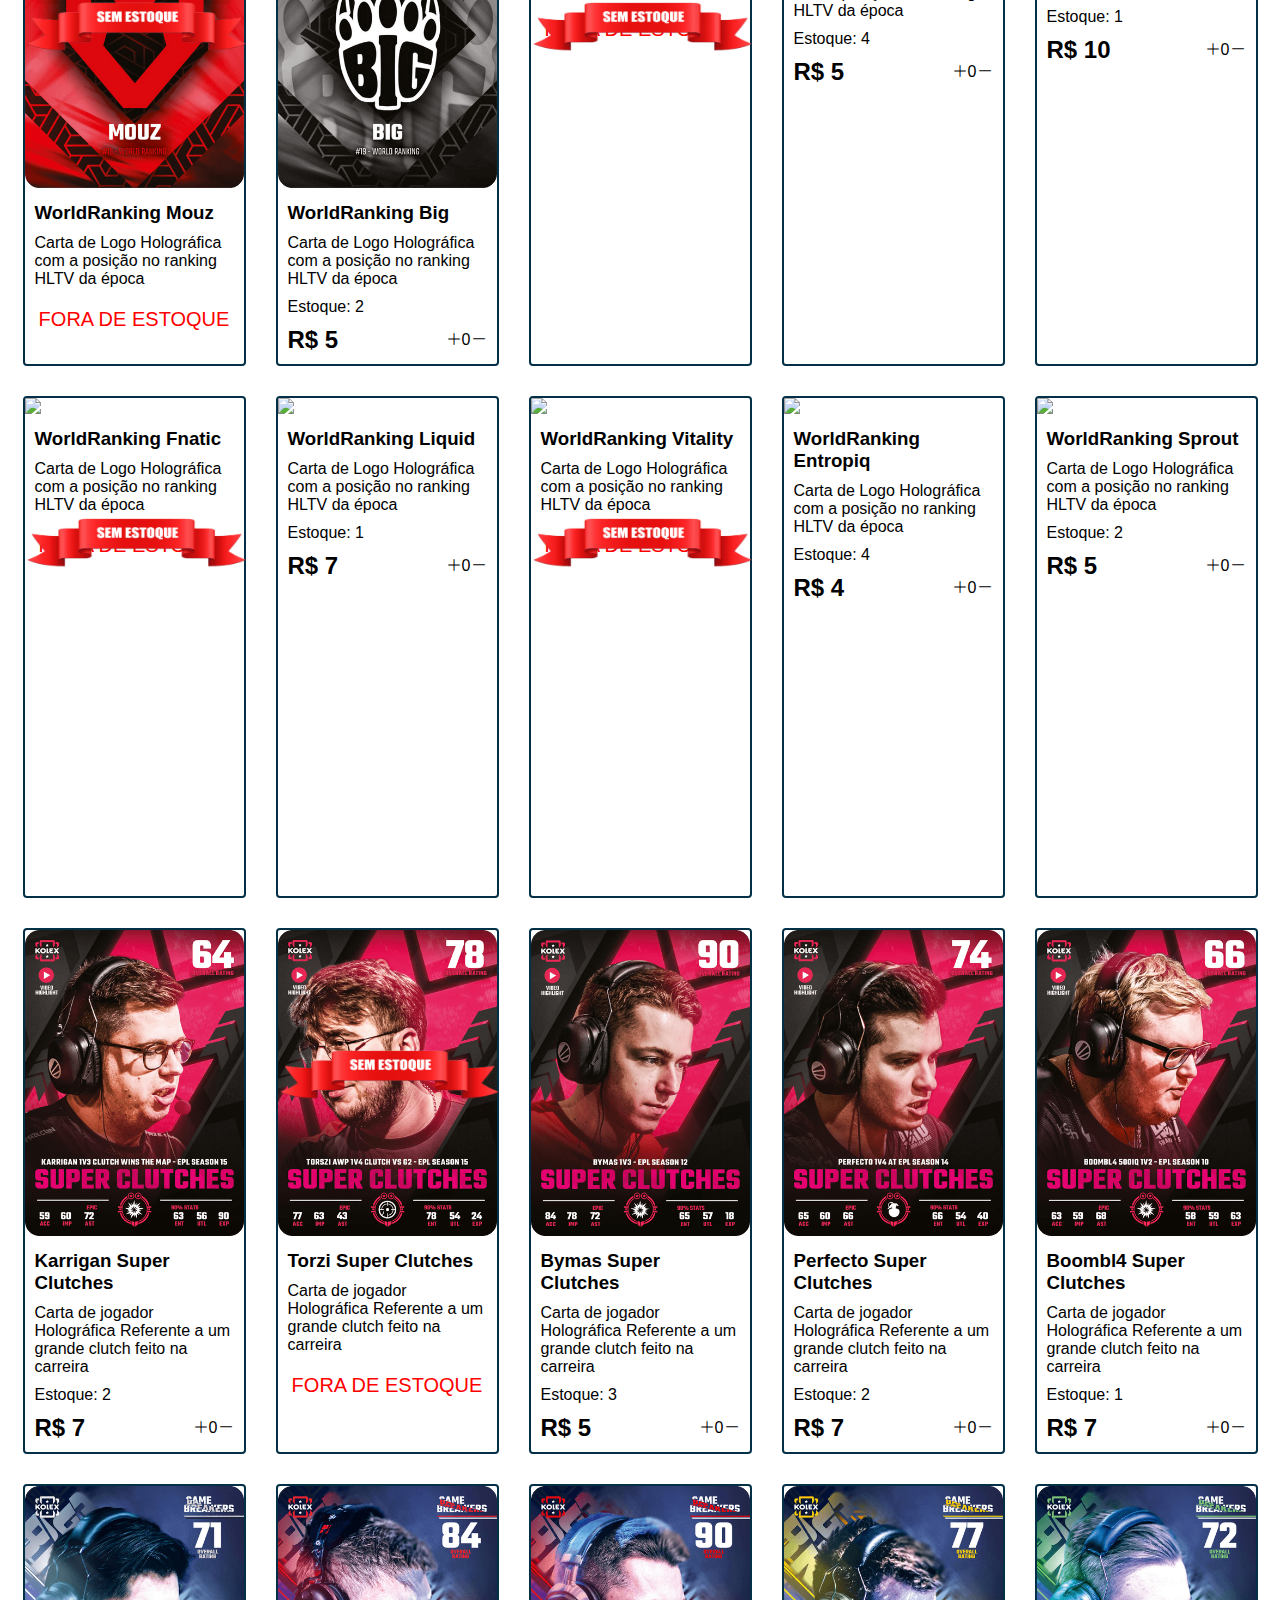
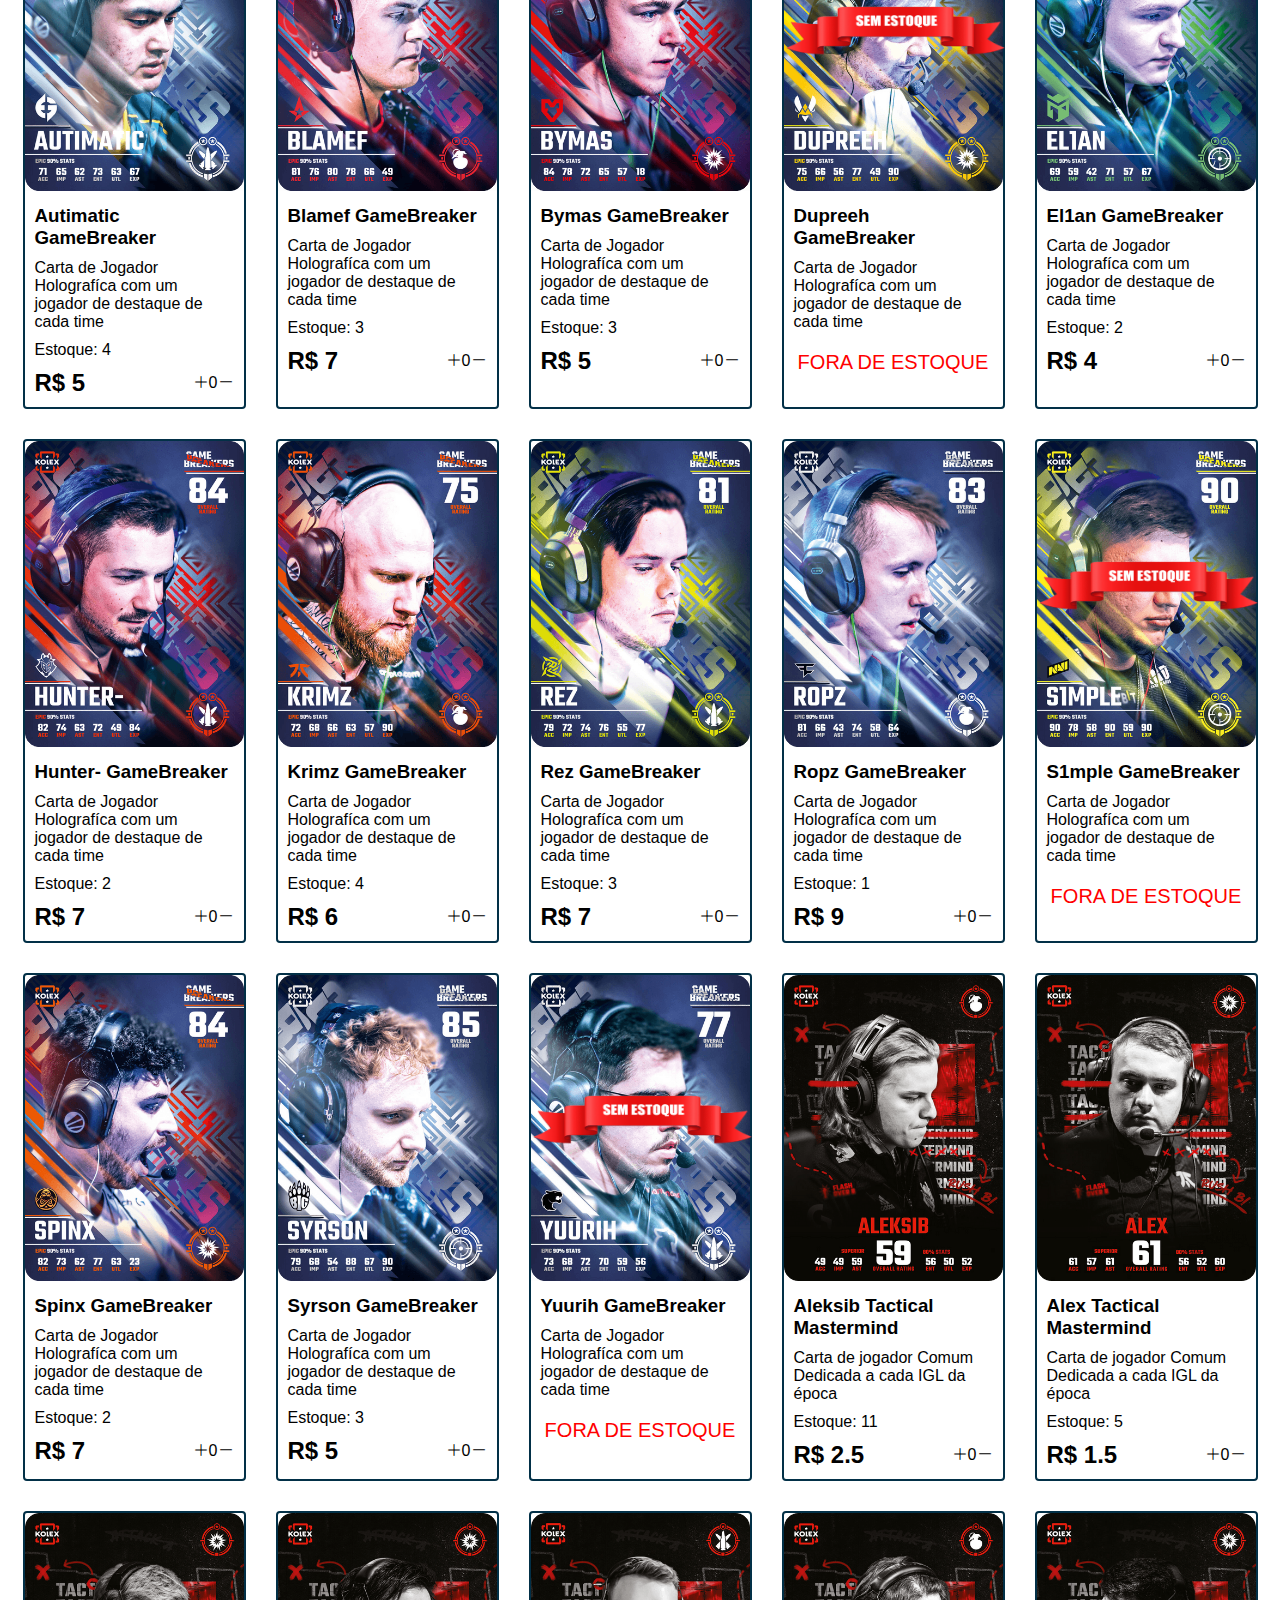
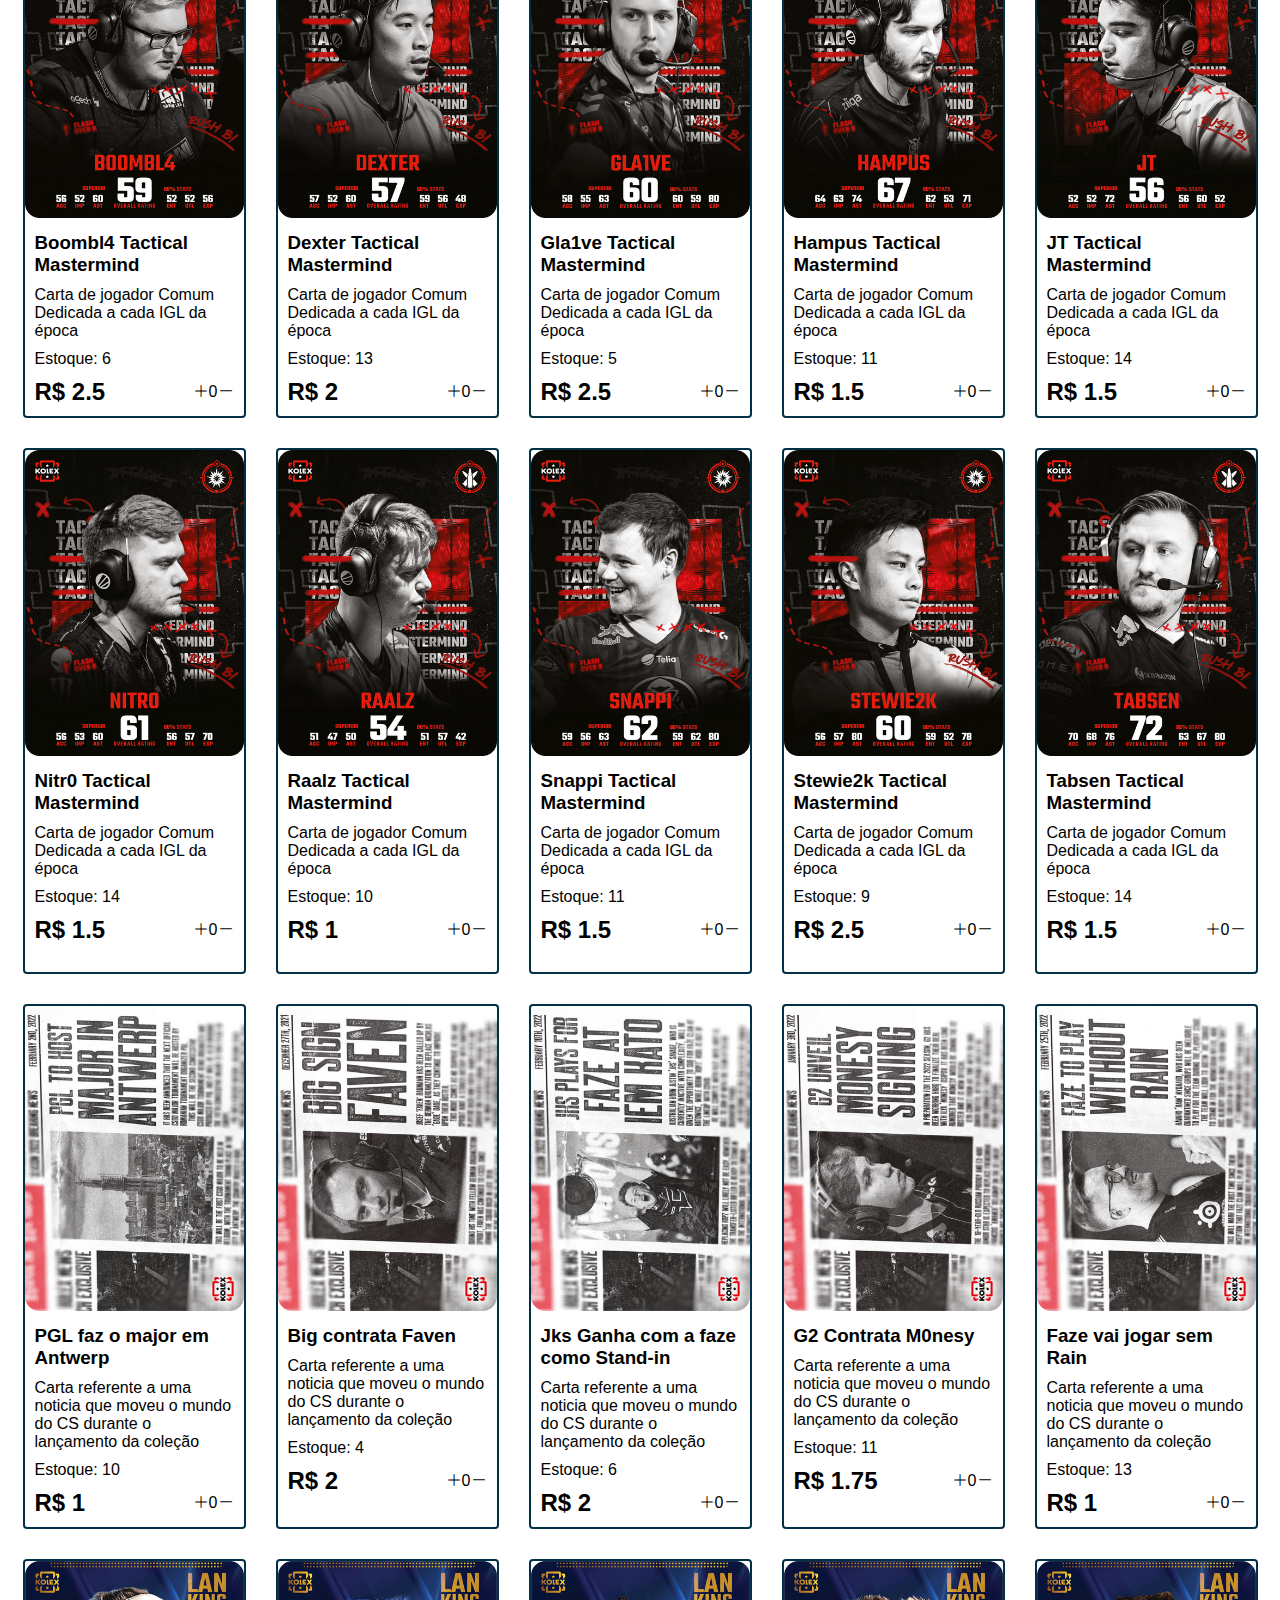
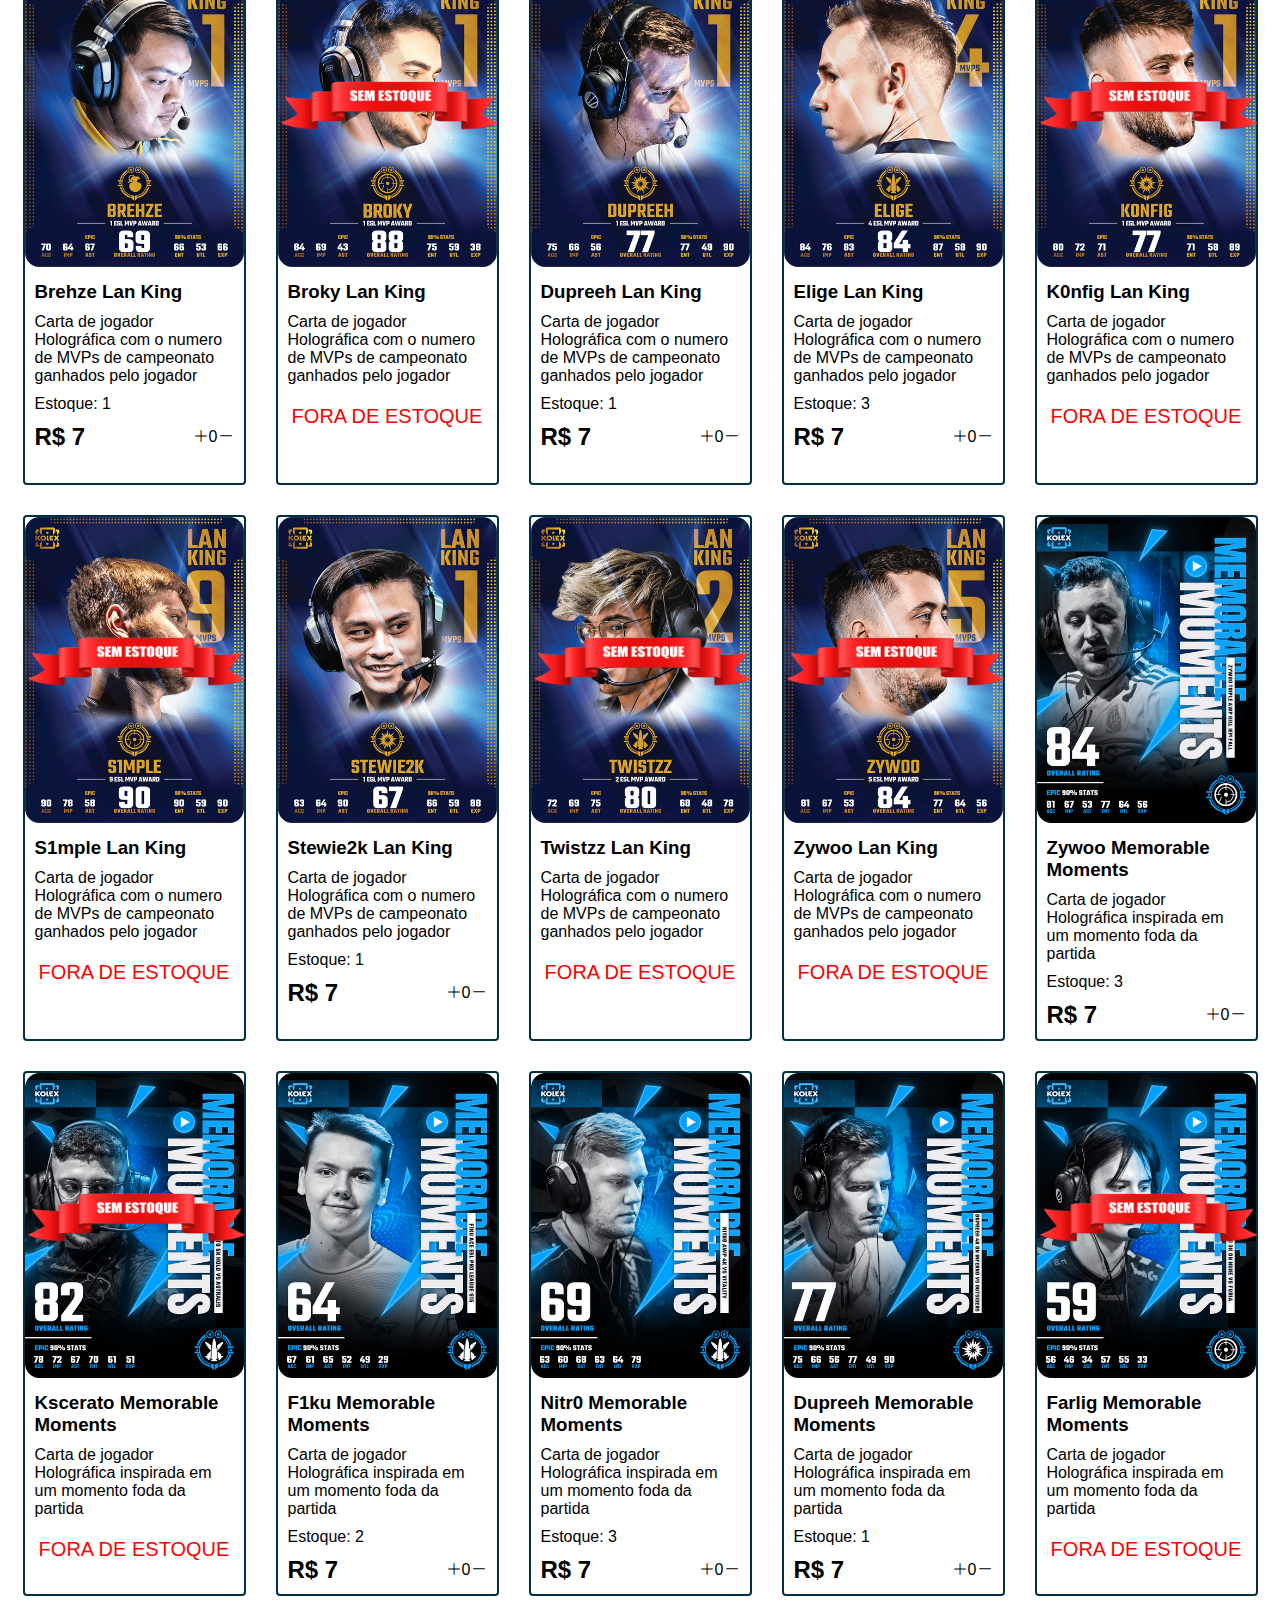
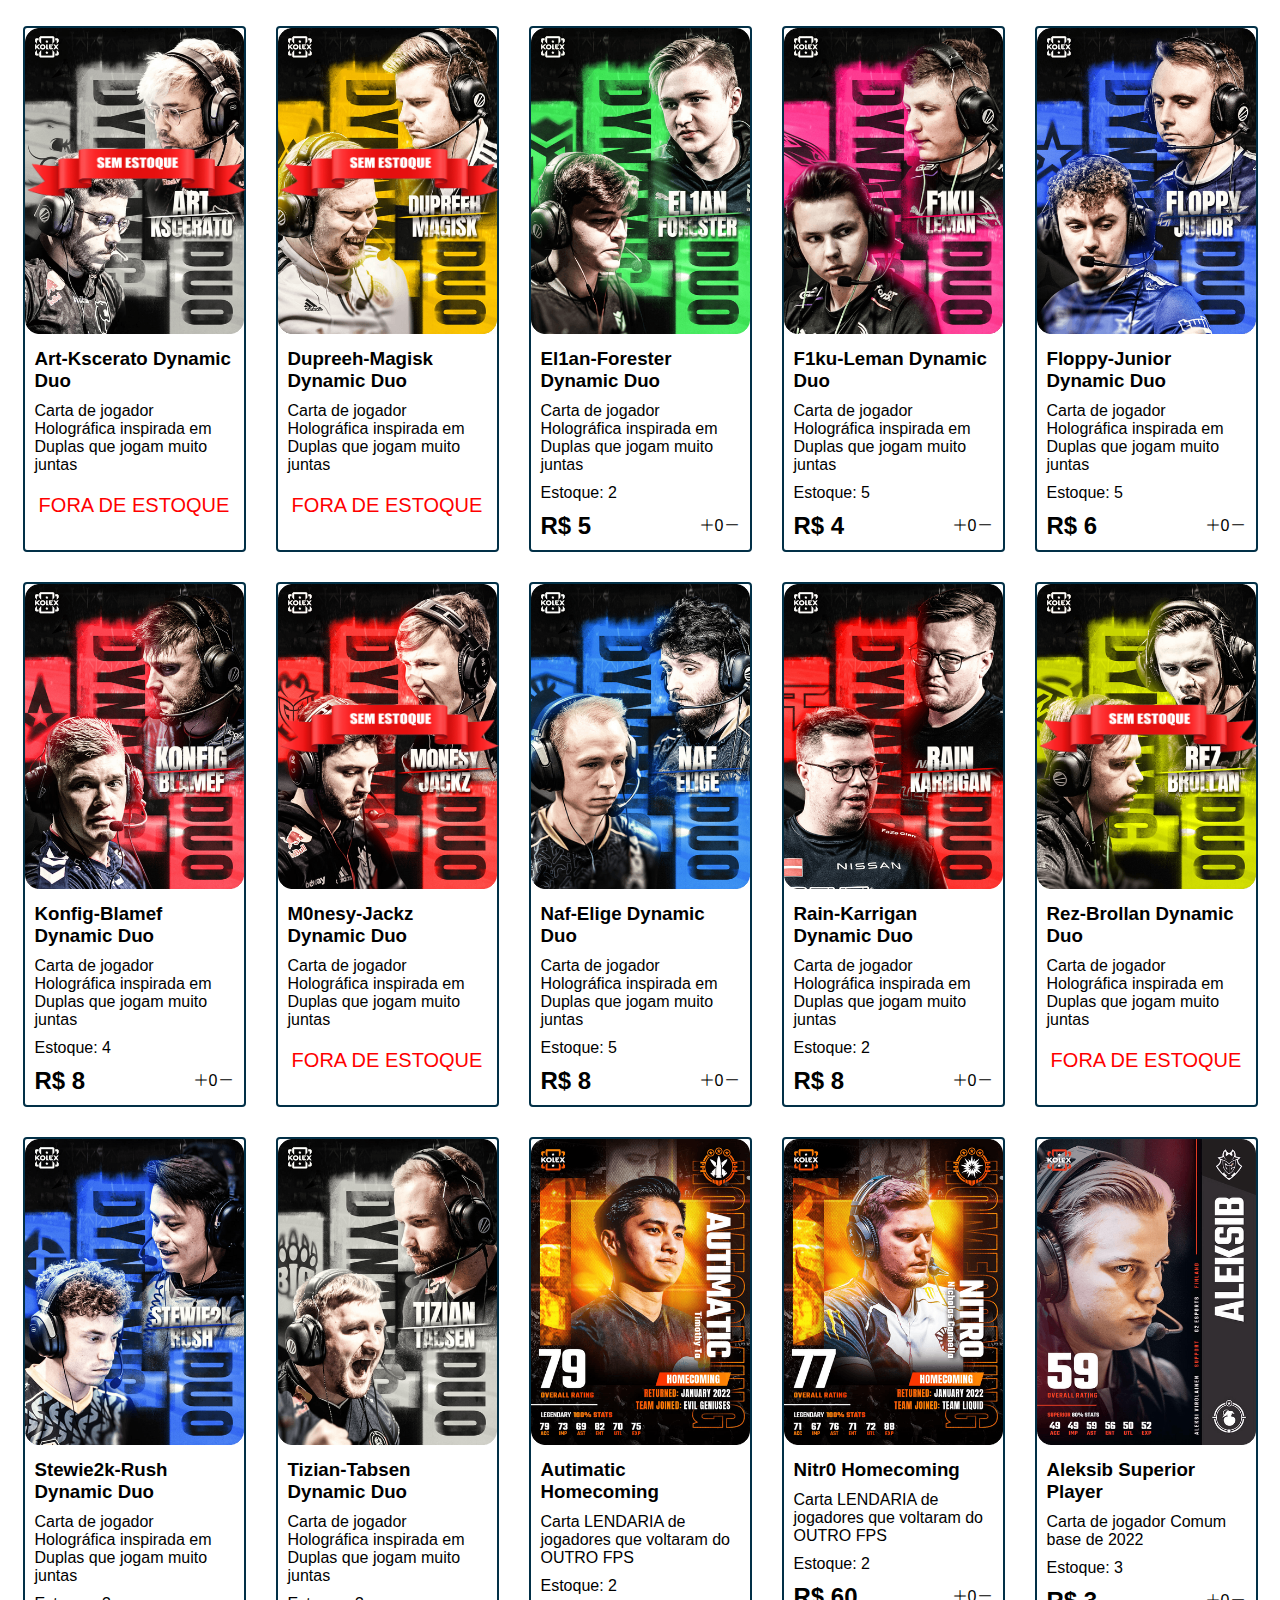
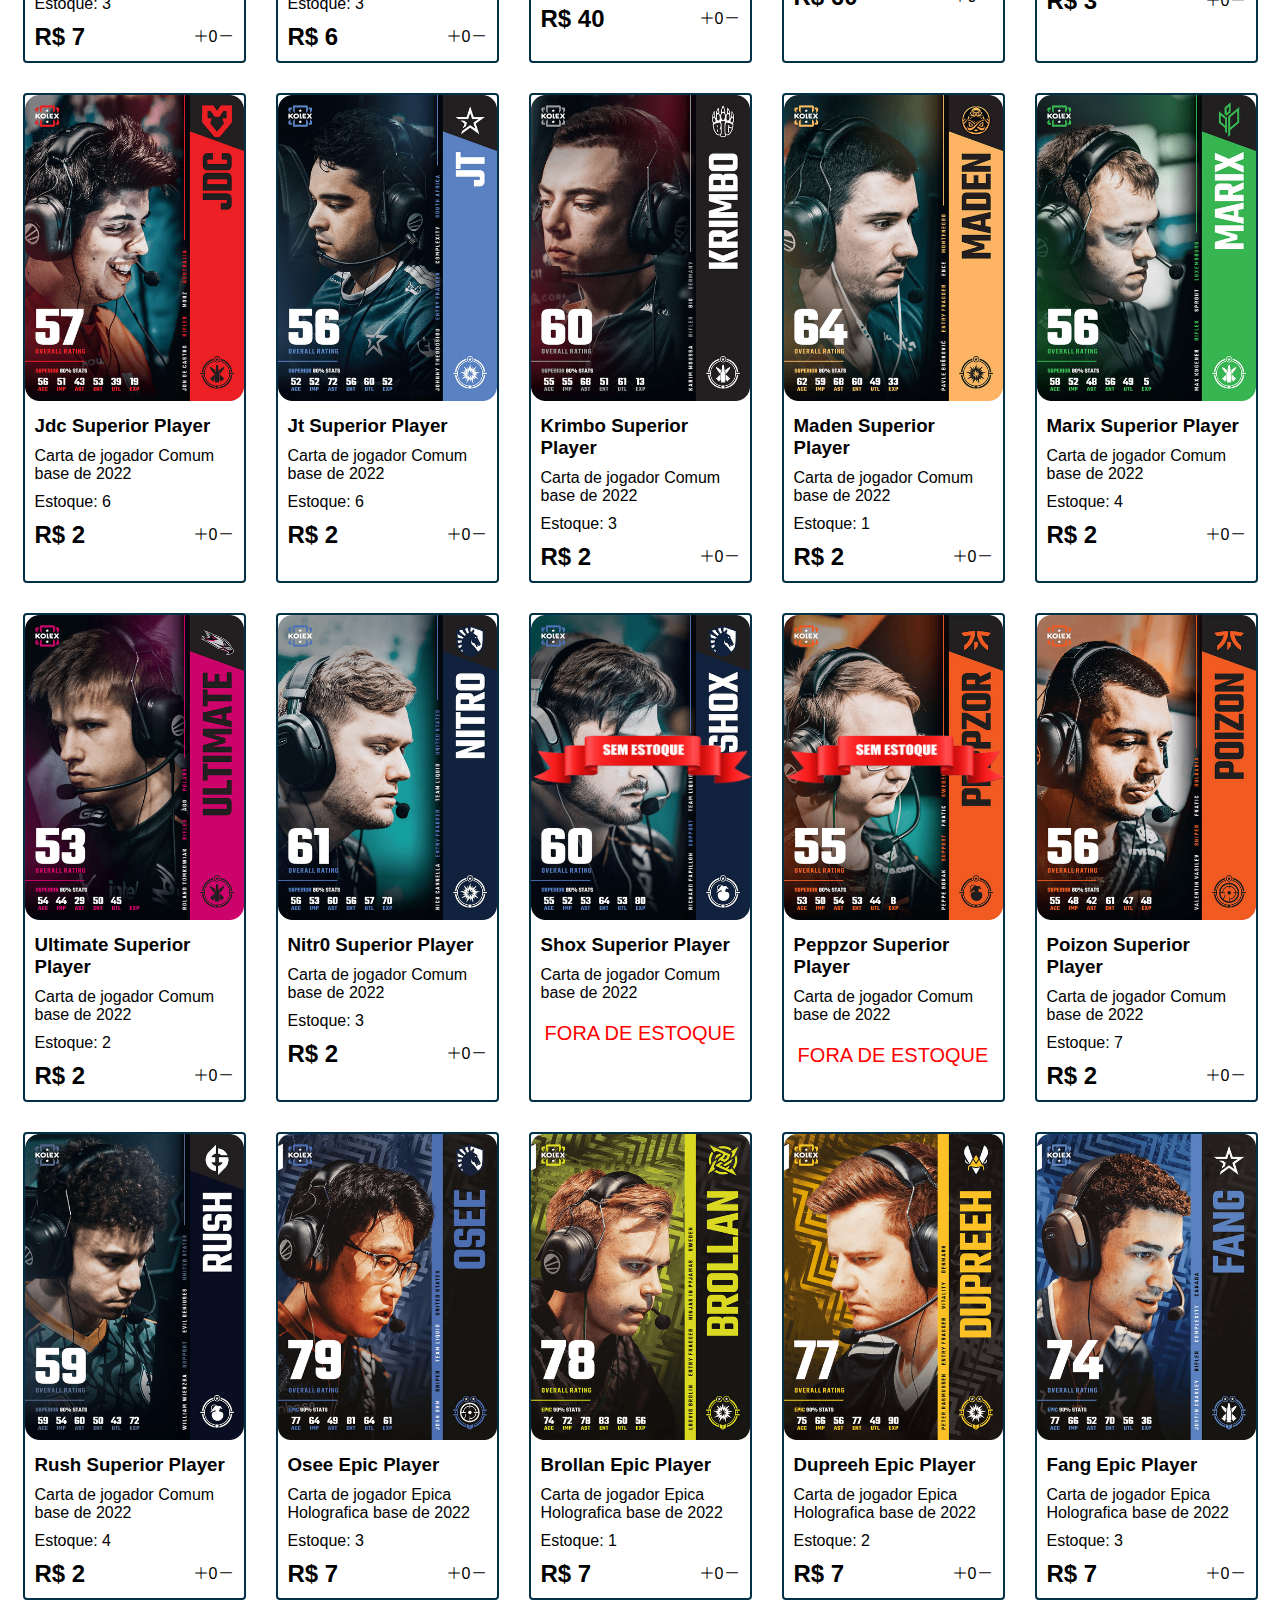
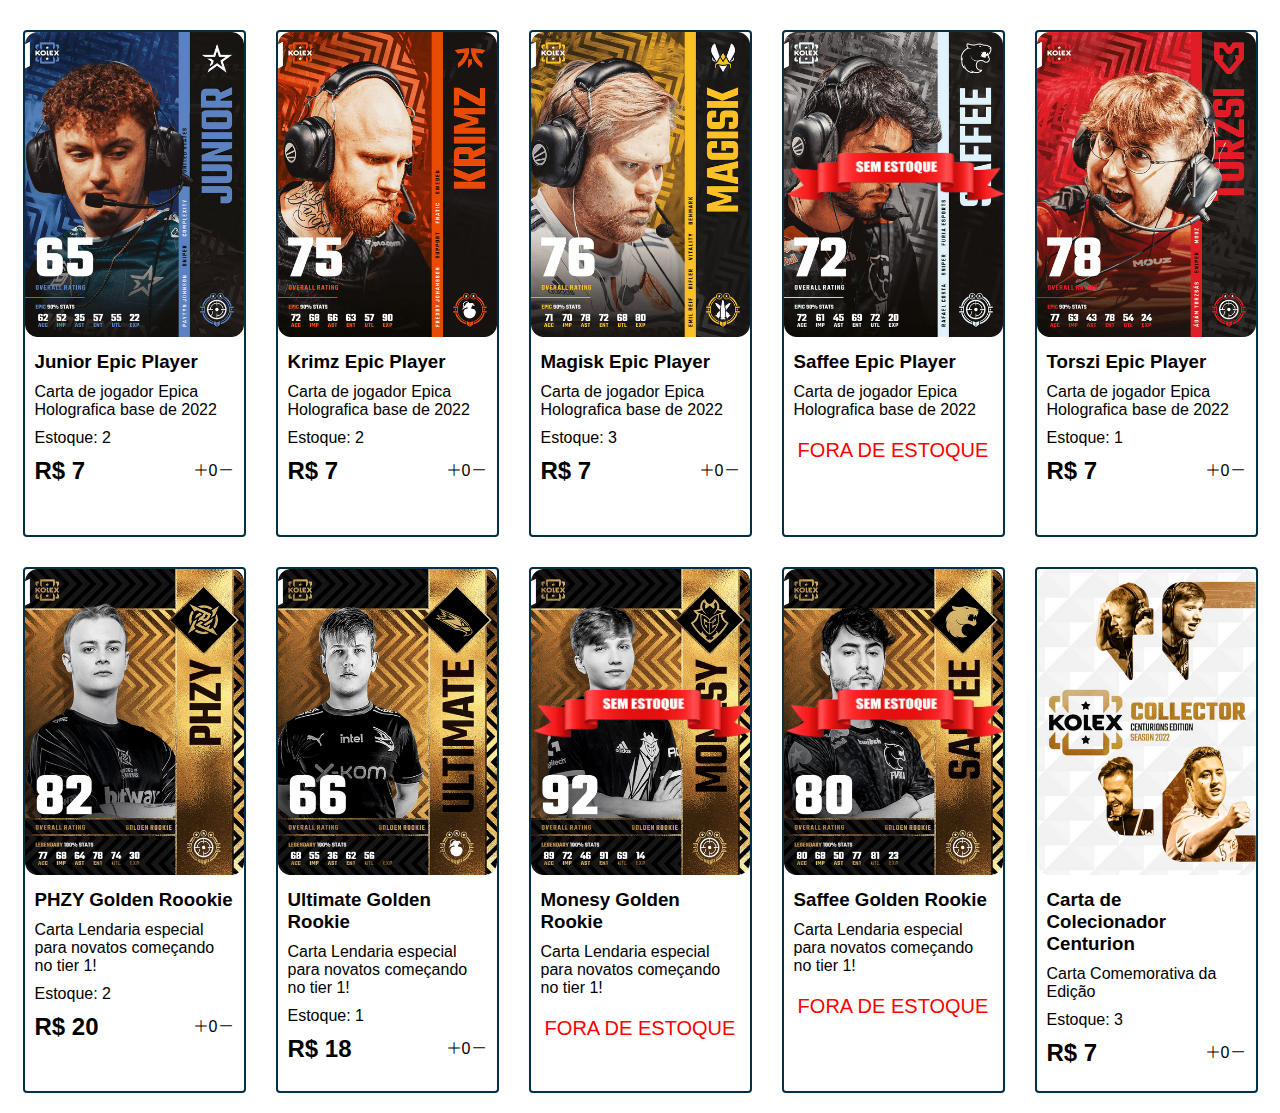
==== commit 3fcc1f1c: "Update Index.html" ====
--- a/Index.html
+++ b/Index.html
@@ -4,7 +4,7 @@
     <meta charset="UTF-8">
     <meta http-equiv="X-UA-Compatible" content="IE=edge">
     <meta name="viewport" content="width=device-width, initial-scale=1.0">
-    <title>Loja de Jogos</title>
+    <title>Tribo Cards</title>
     <link rel="stylesheet" href="src/style.css">
     <link rel="stylesheet" href="https://cdn.jsdelivr.net/npm/bootstrap-icons@1.8.3/font/bootstrap-icons.css">
 </head>
@@ -16,6 +16,7 @@
     </a>
     <a href="cart.html">
         <div class="cart">
+            Carrinho
            <i class="bi bi-cart3"></i>
            <div id="cartAmount" class="cartAmount">0</div>
         </a>
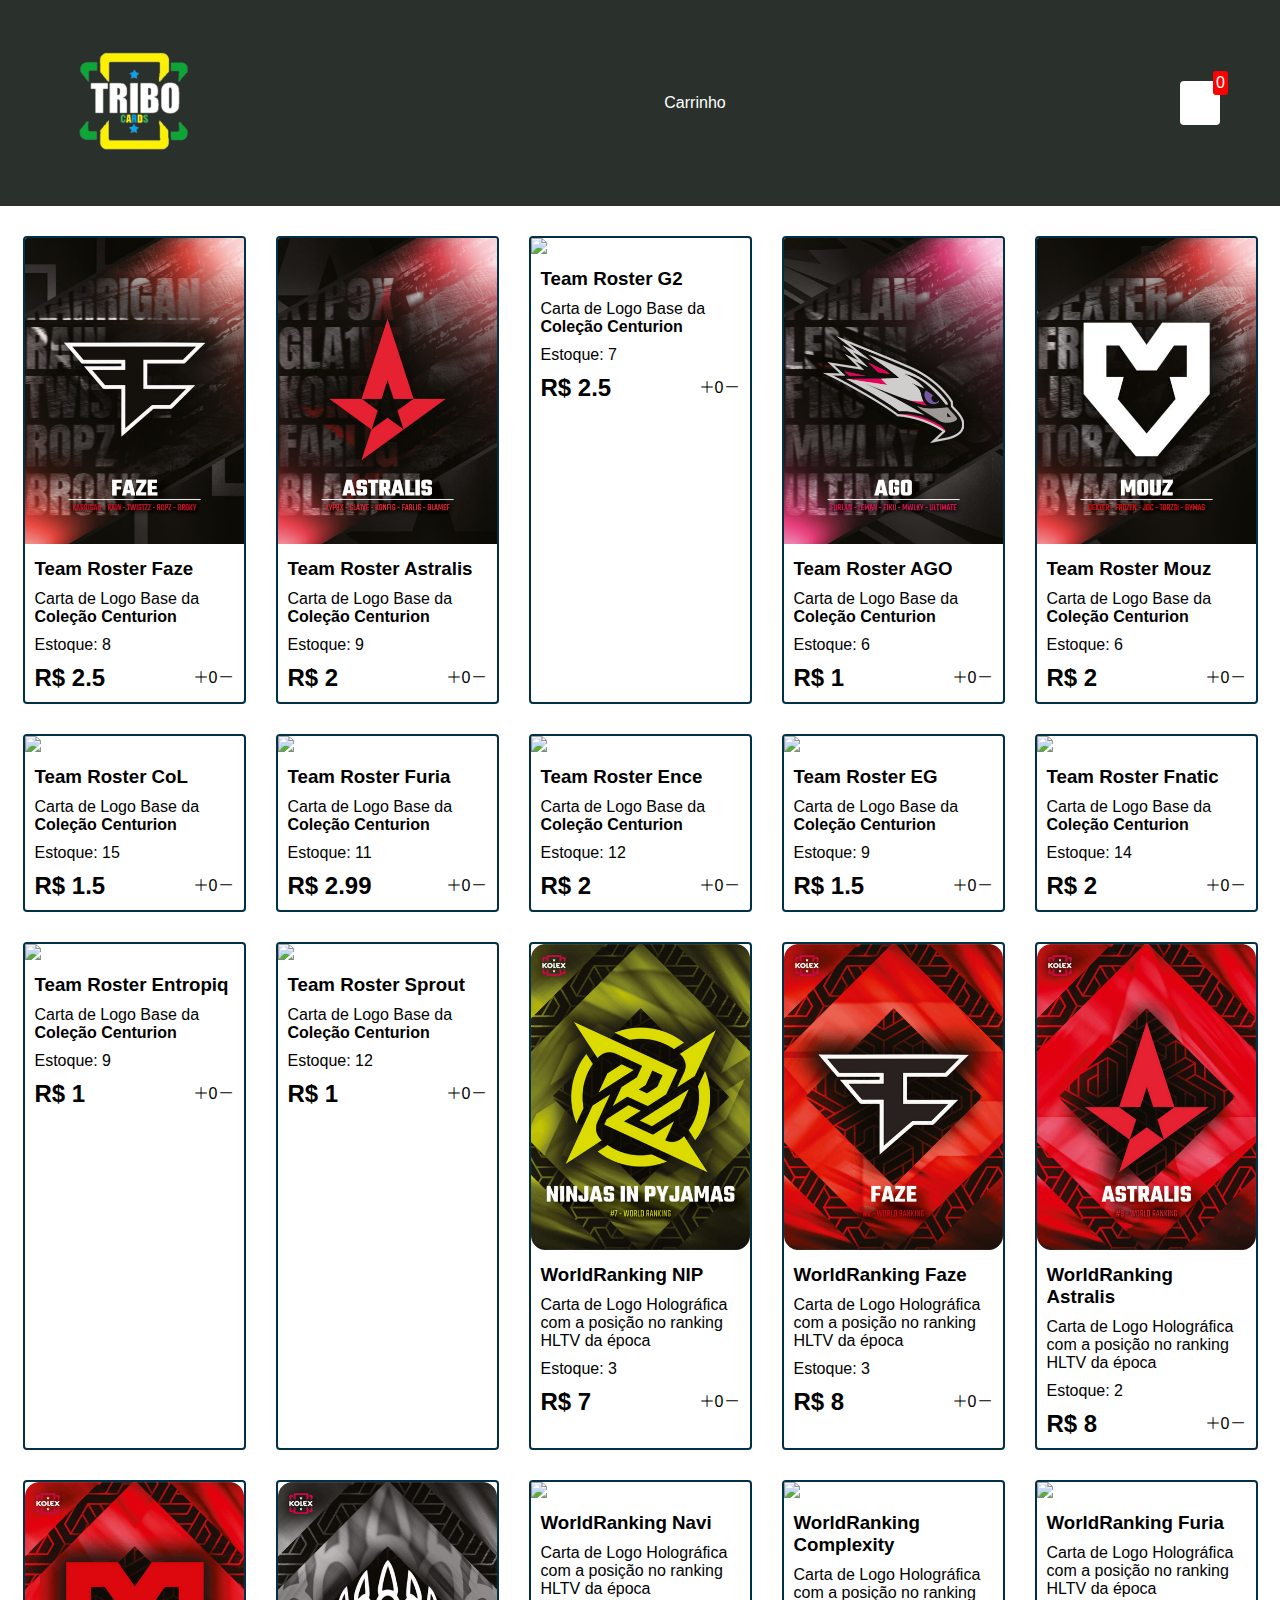
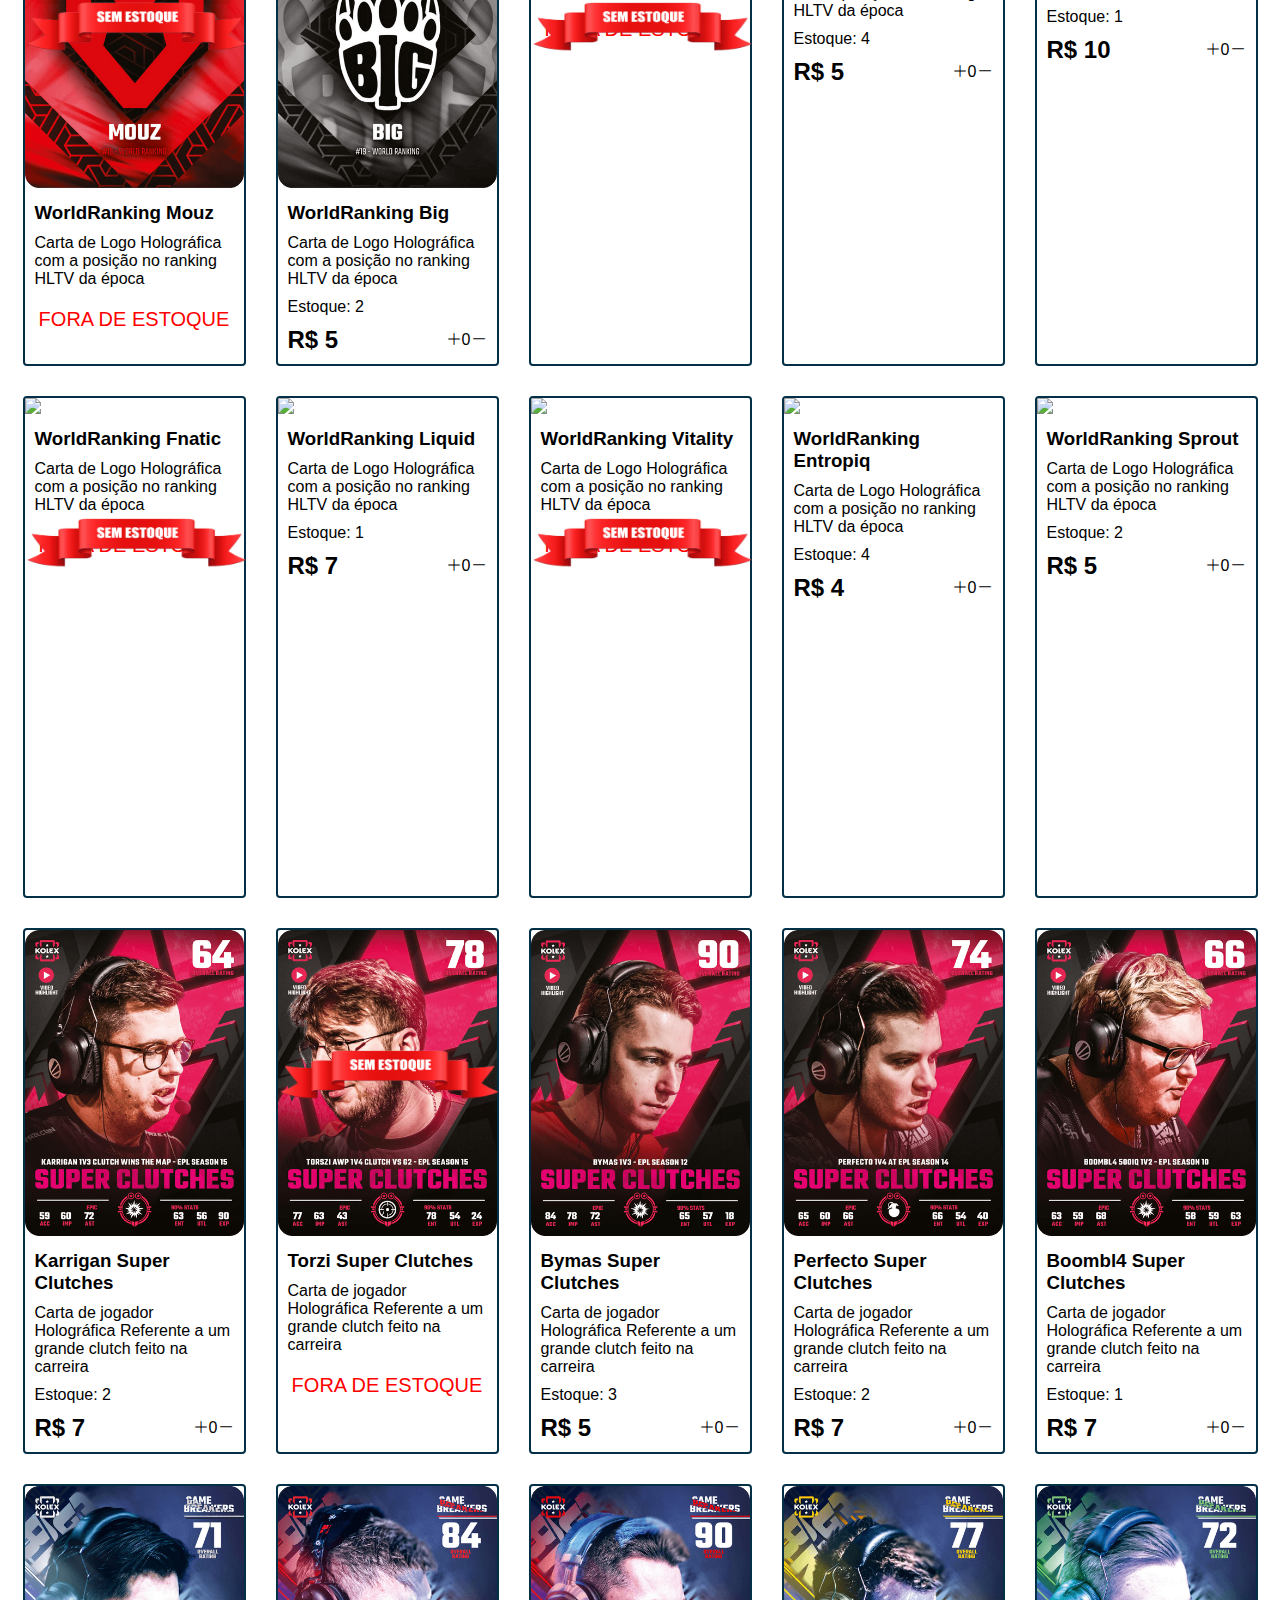
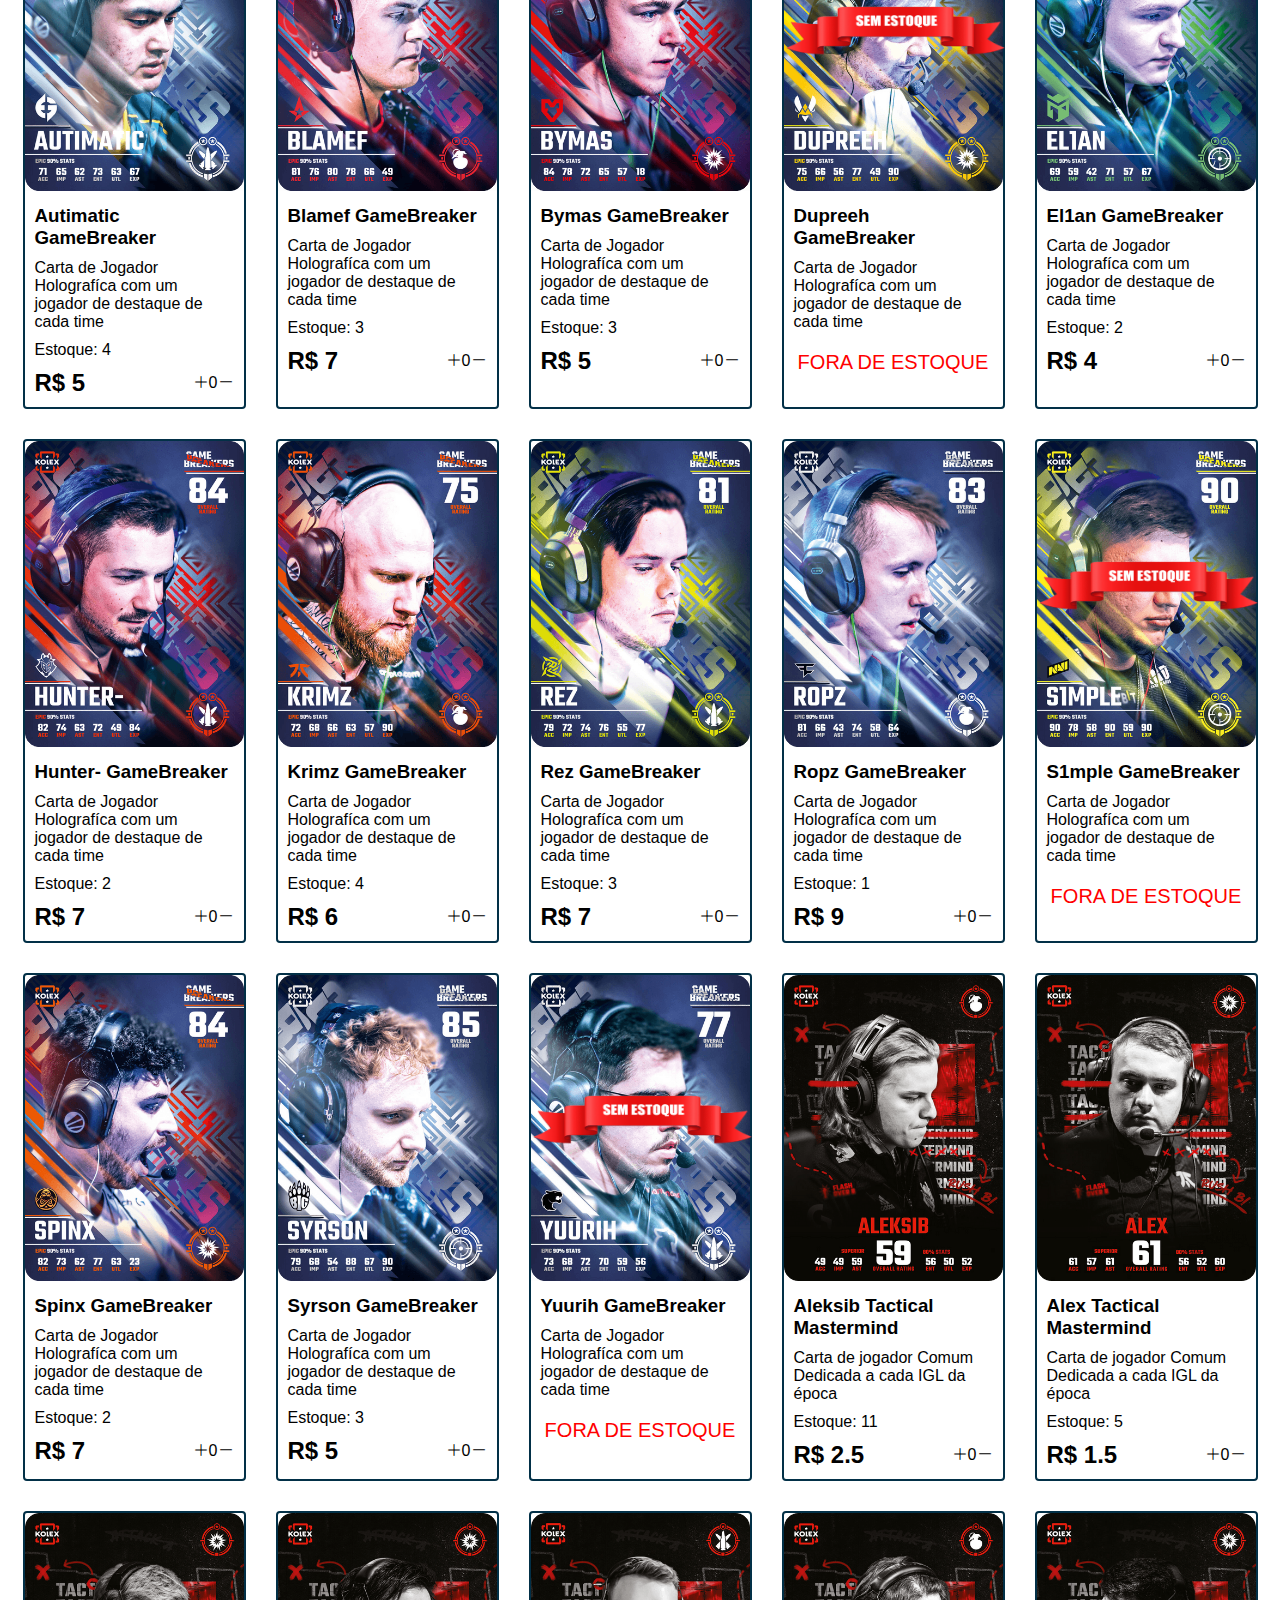
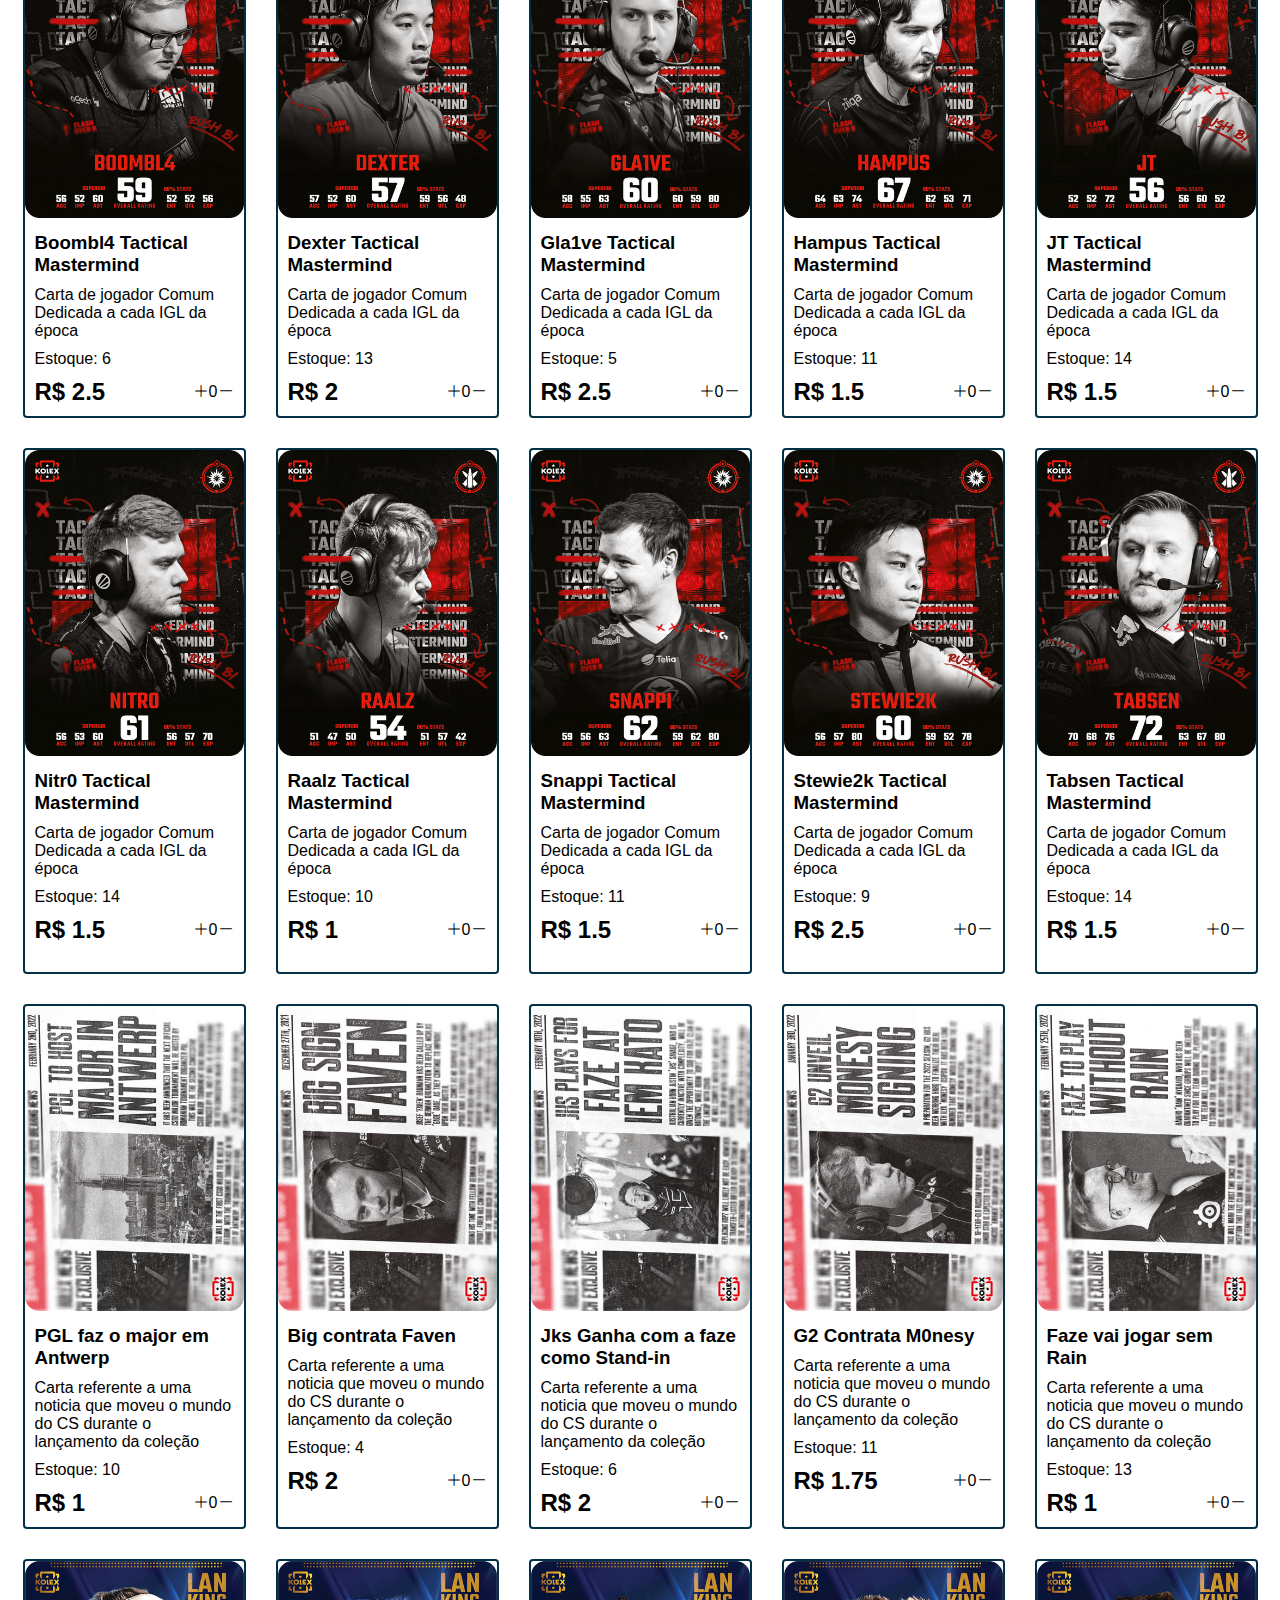
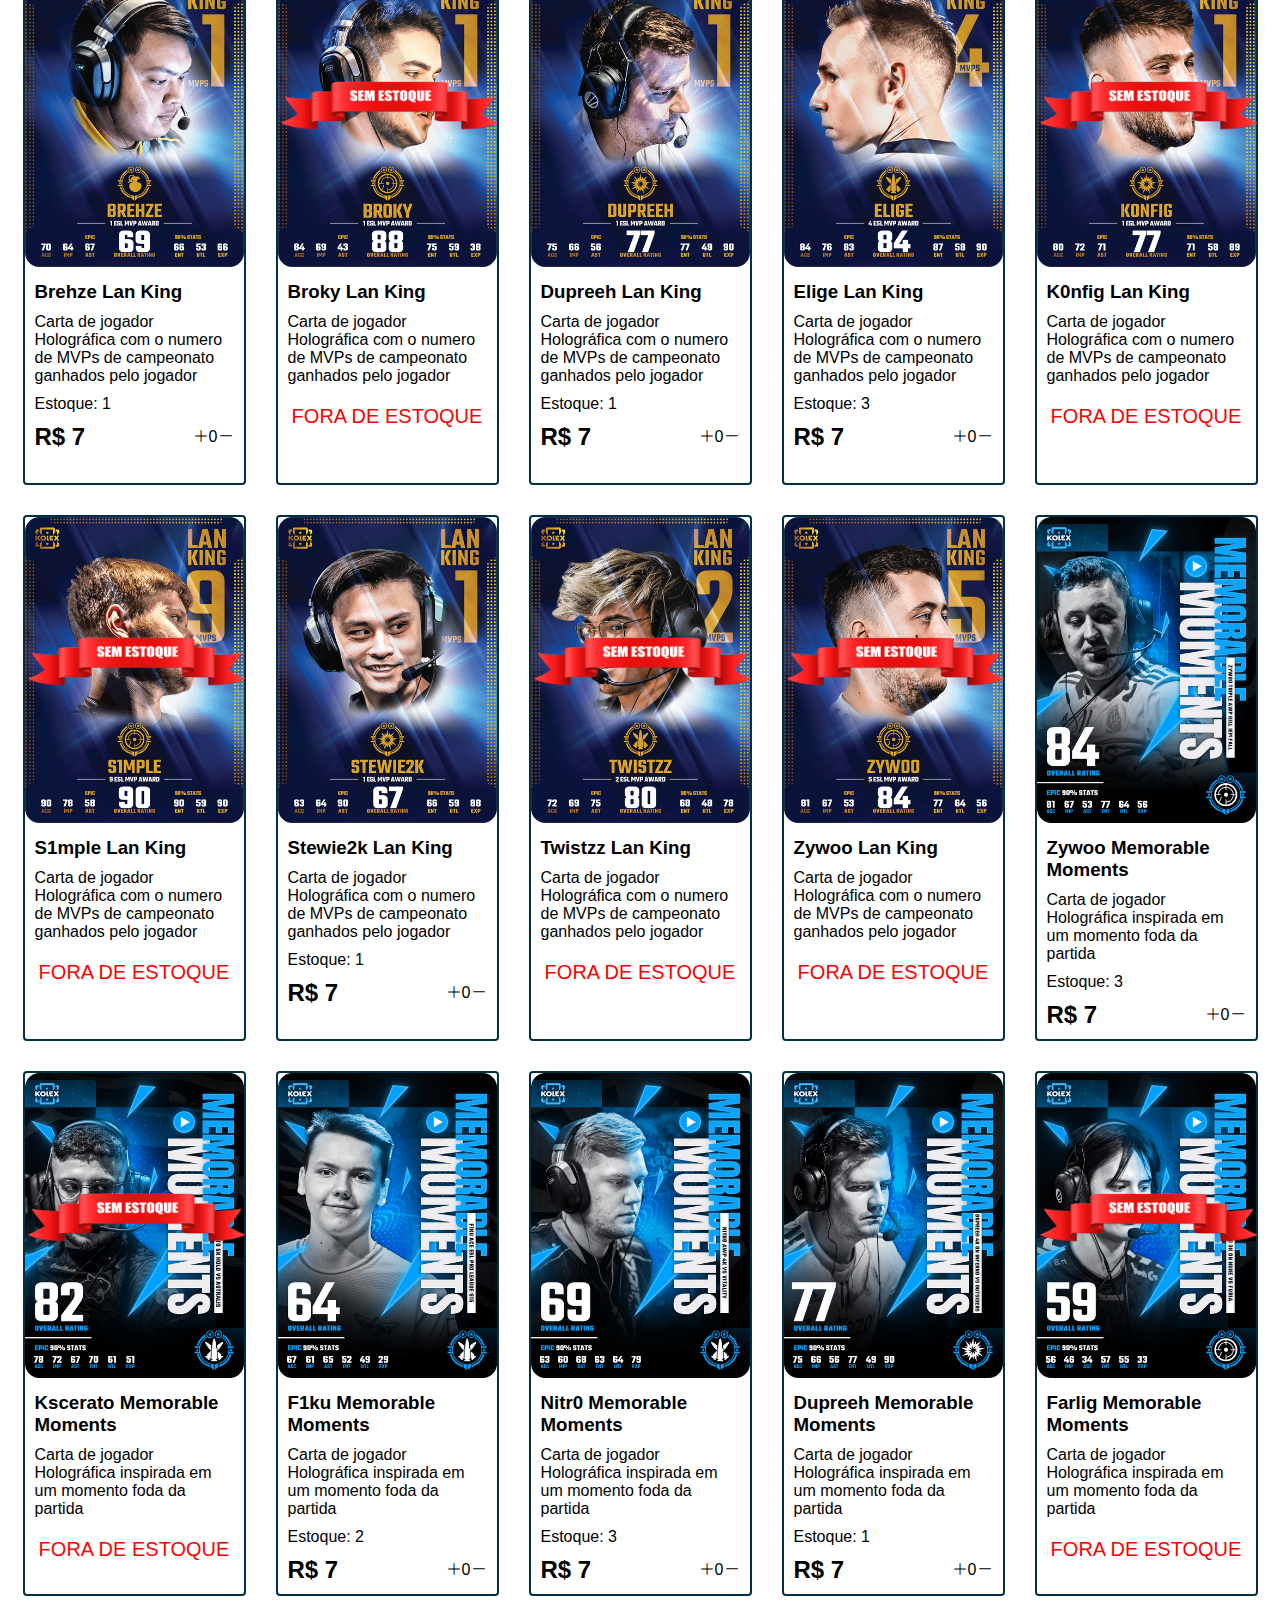
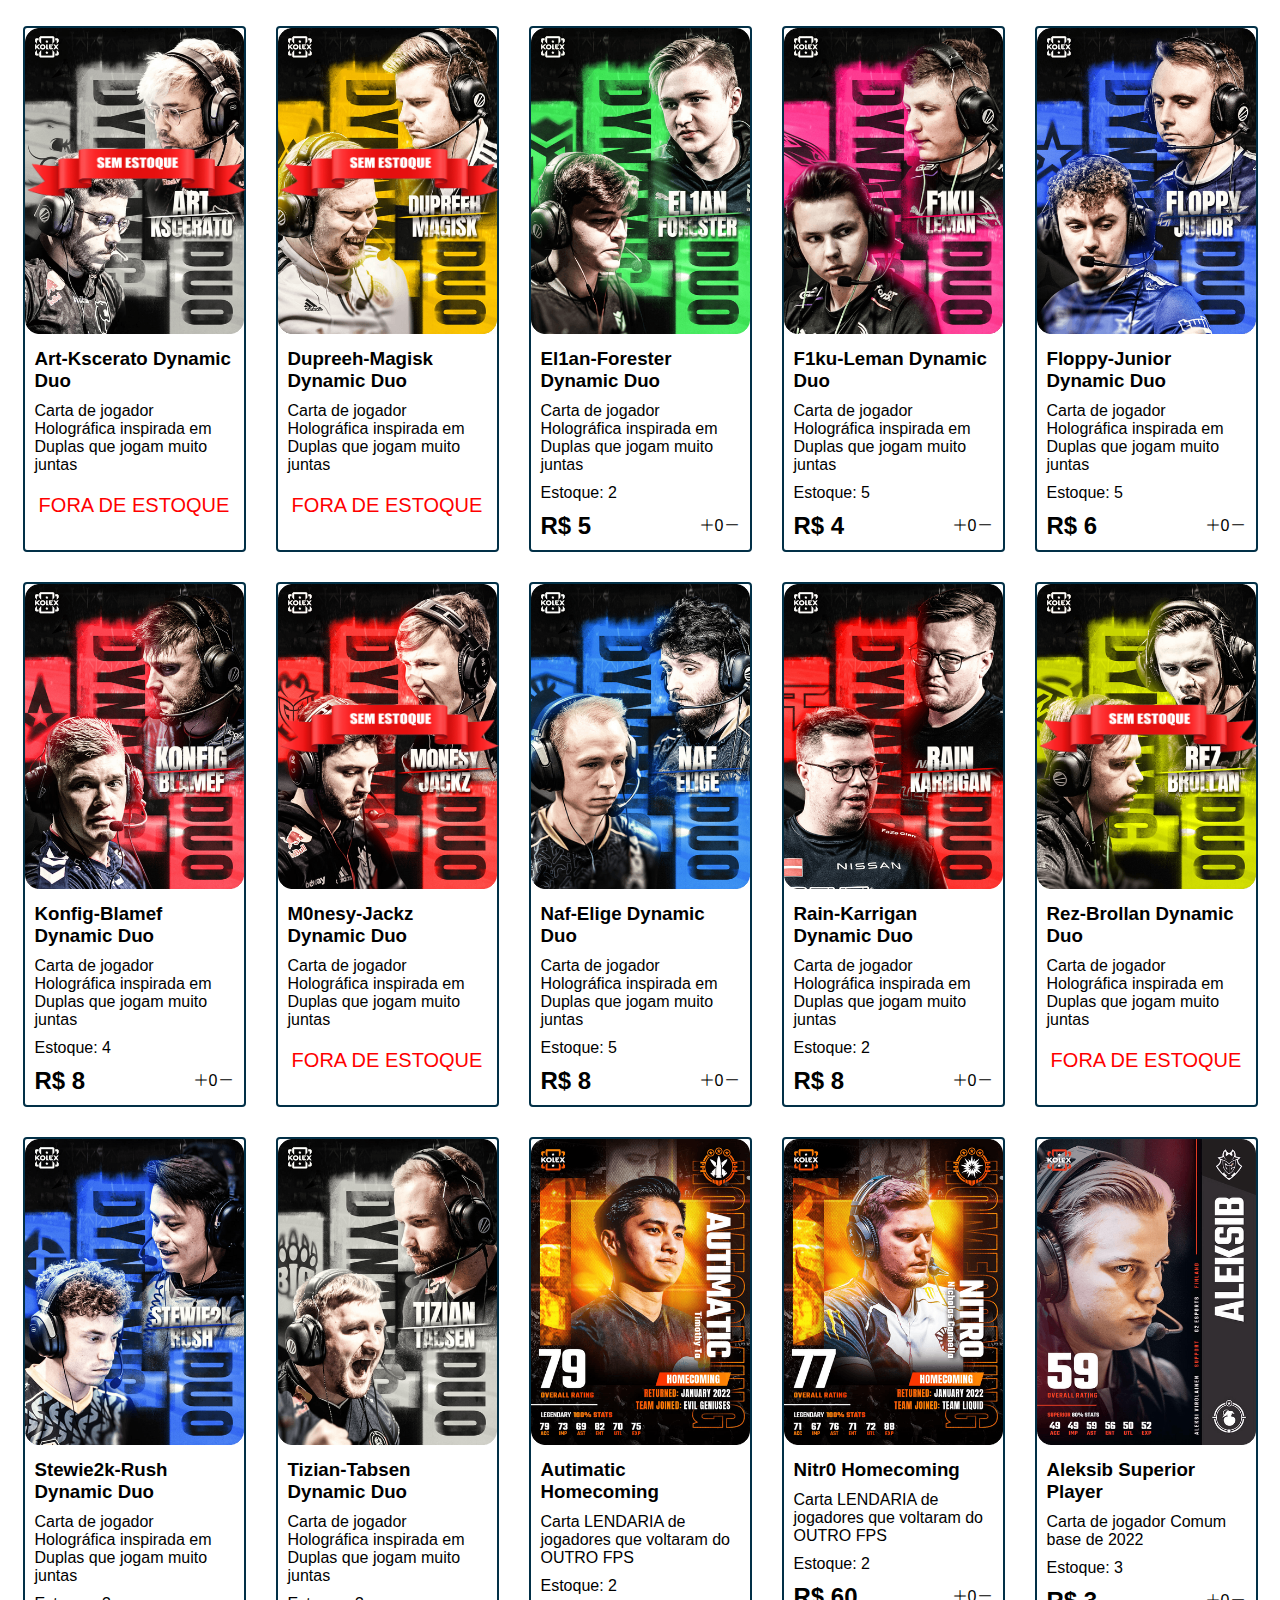
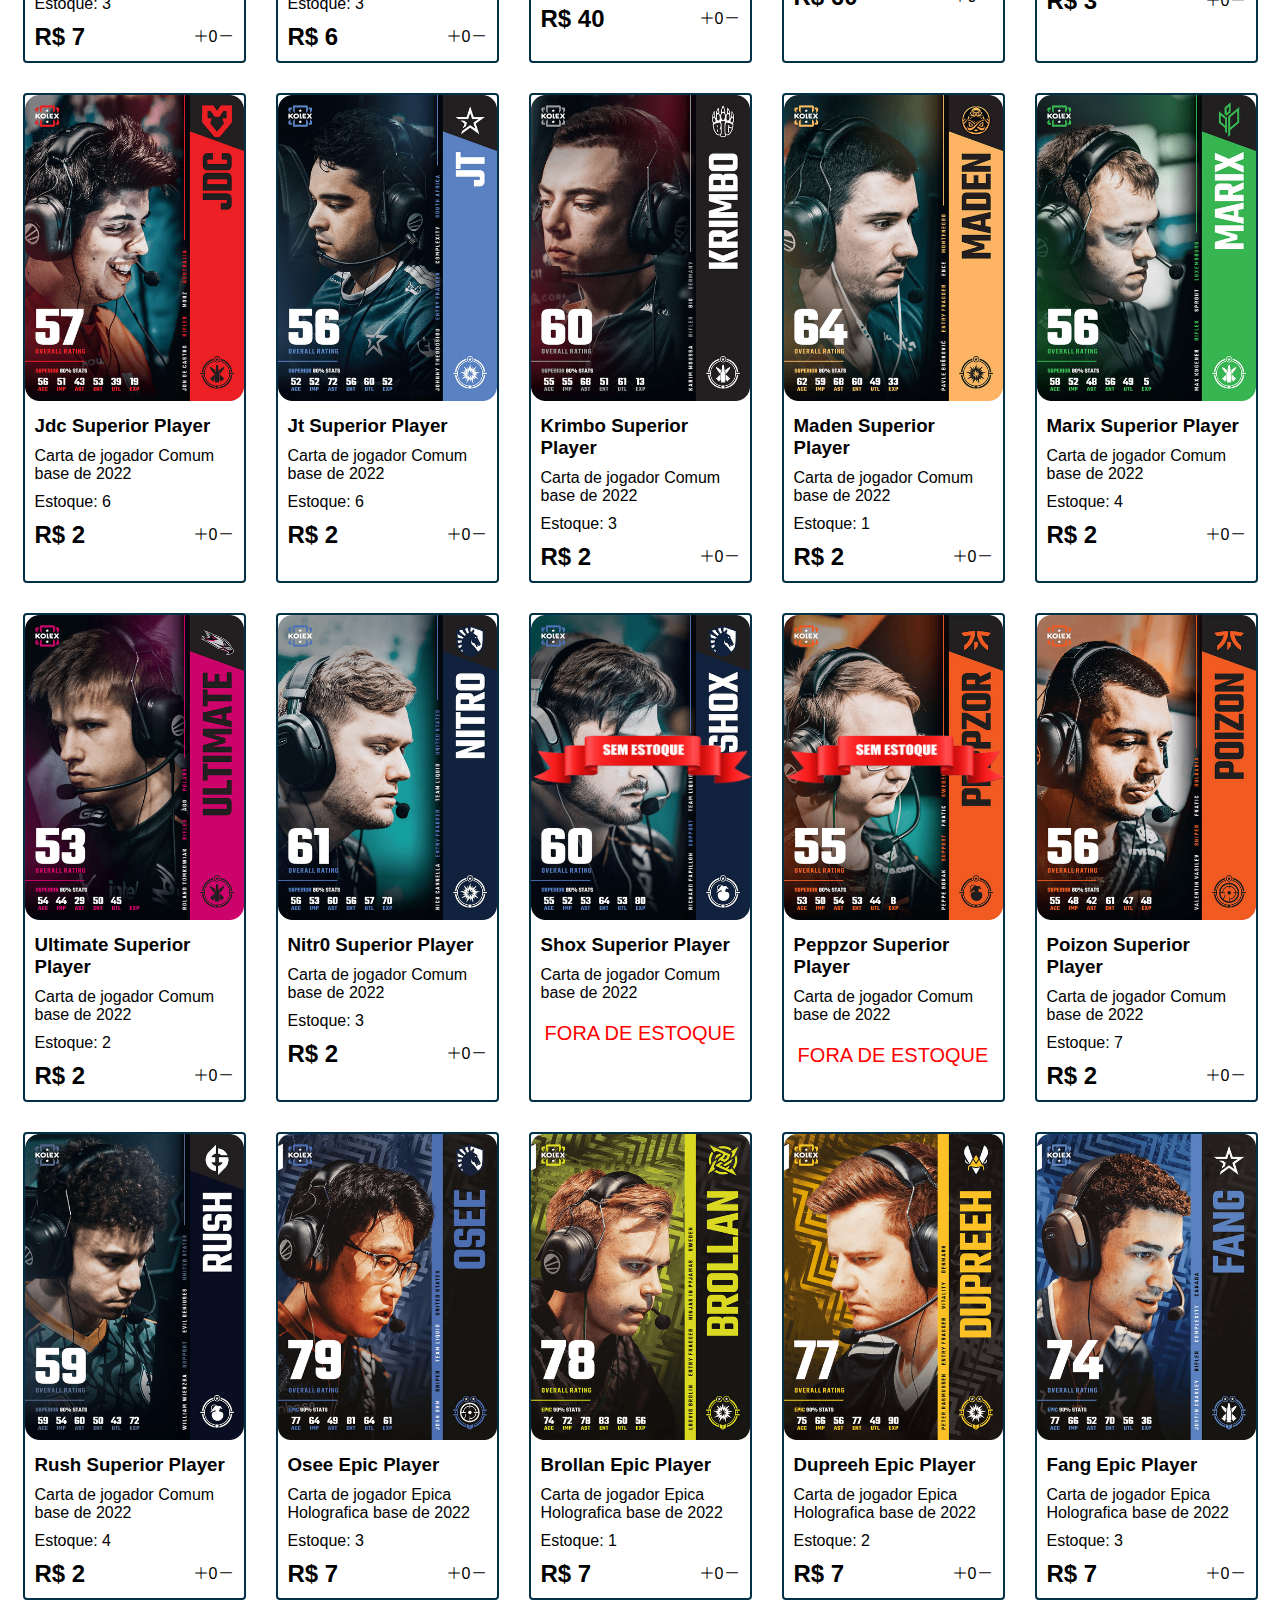
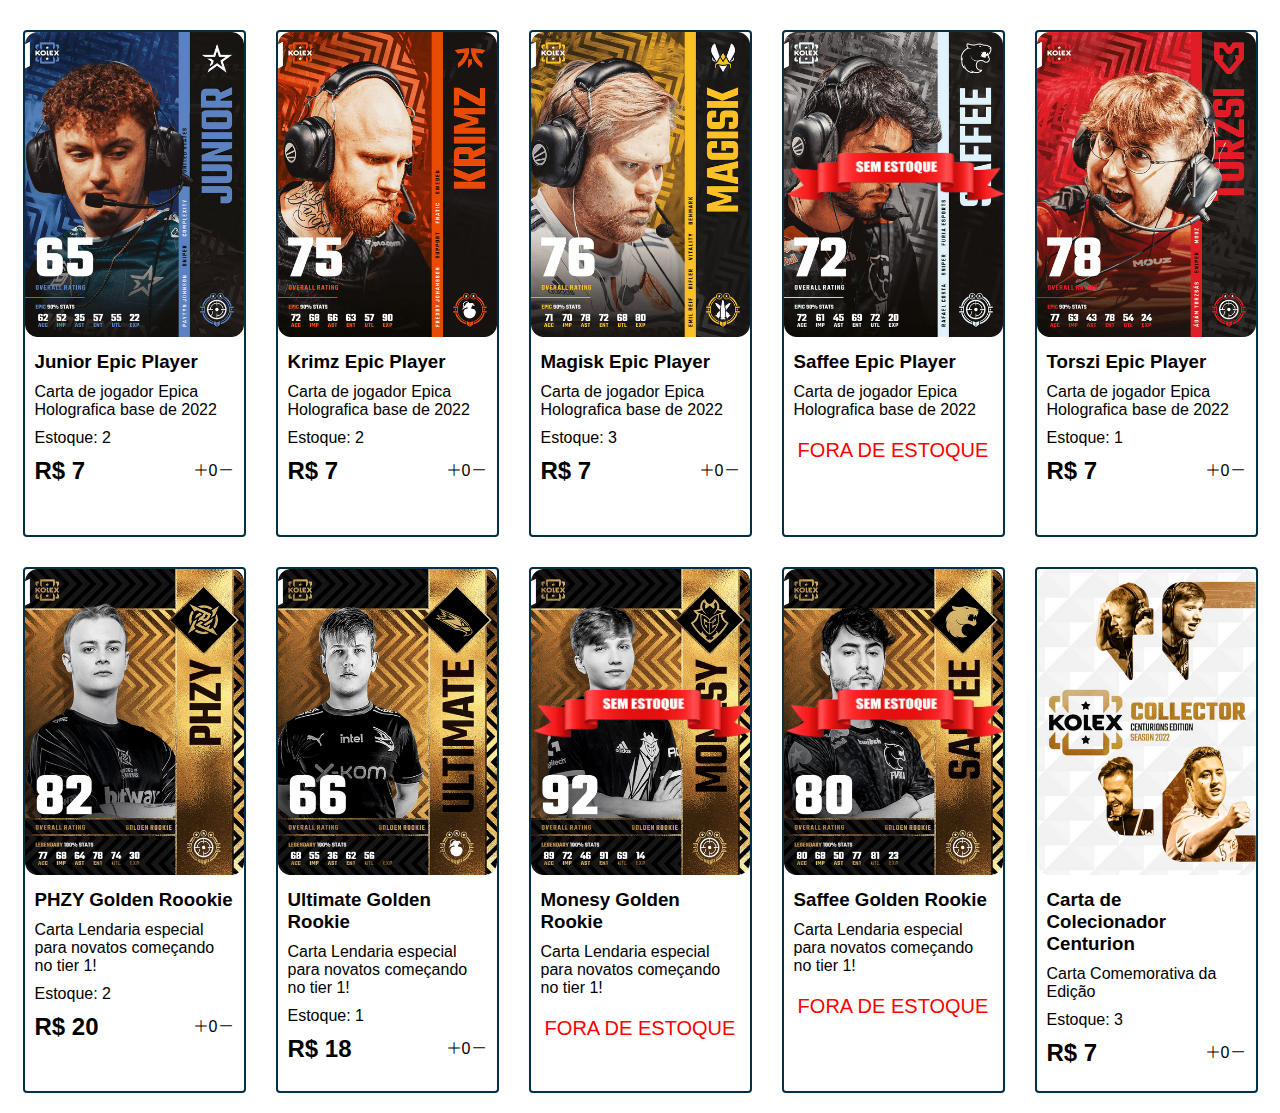
==== commit c8d4c965: "Update Index.html" ====
--- a/Index.html
+++ b/Index.html
@@ -15,8 +15,8 @@
         <h2><img src="/Images/Logos/Logo Tribo Cards.png" id="logo"></h2>
     </a>
     <a href="cart.html">
+        <p>Carrinho</p>
         <div class="cart">
-            Carrinho
            <i class="bi bi-cart3"></i>
            <div id="cartAmount" class="cartAmount">0</div>
         </a>
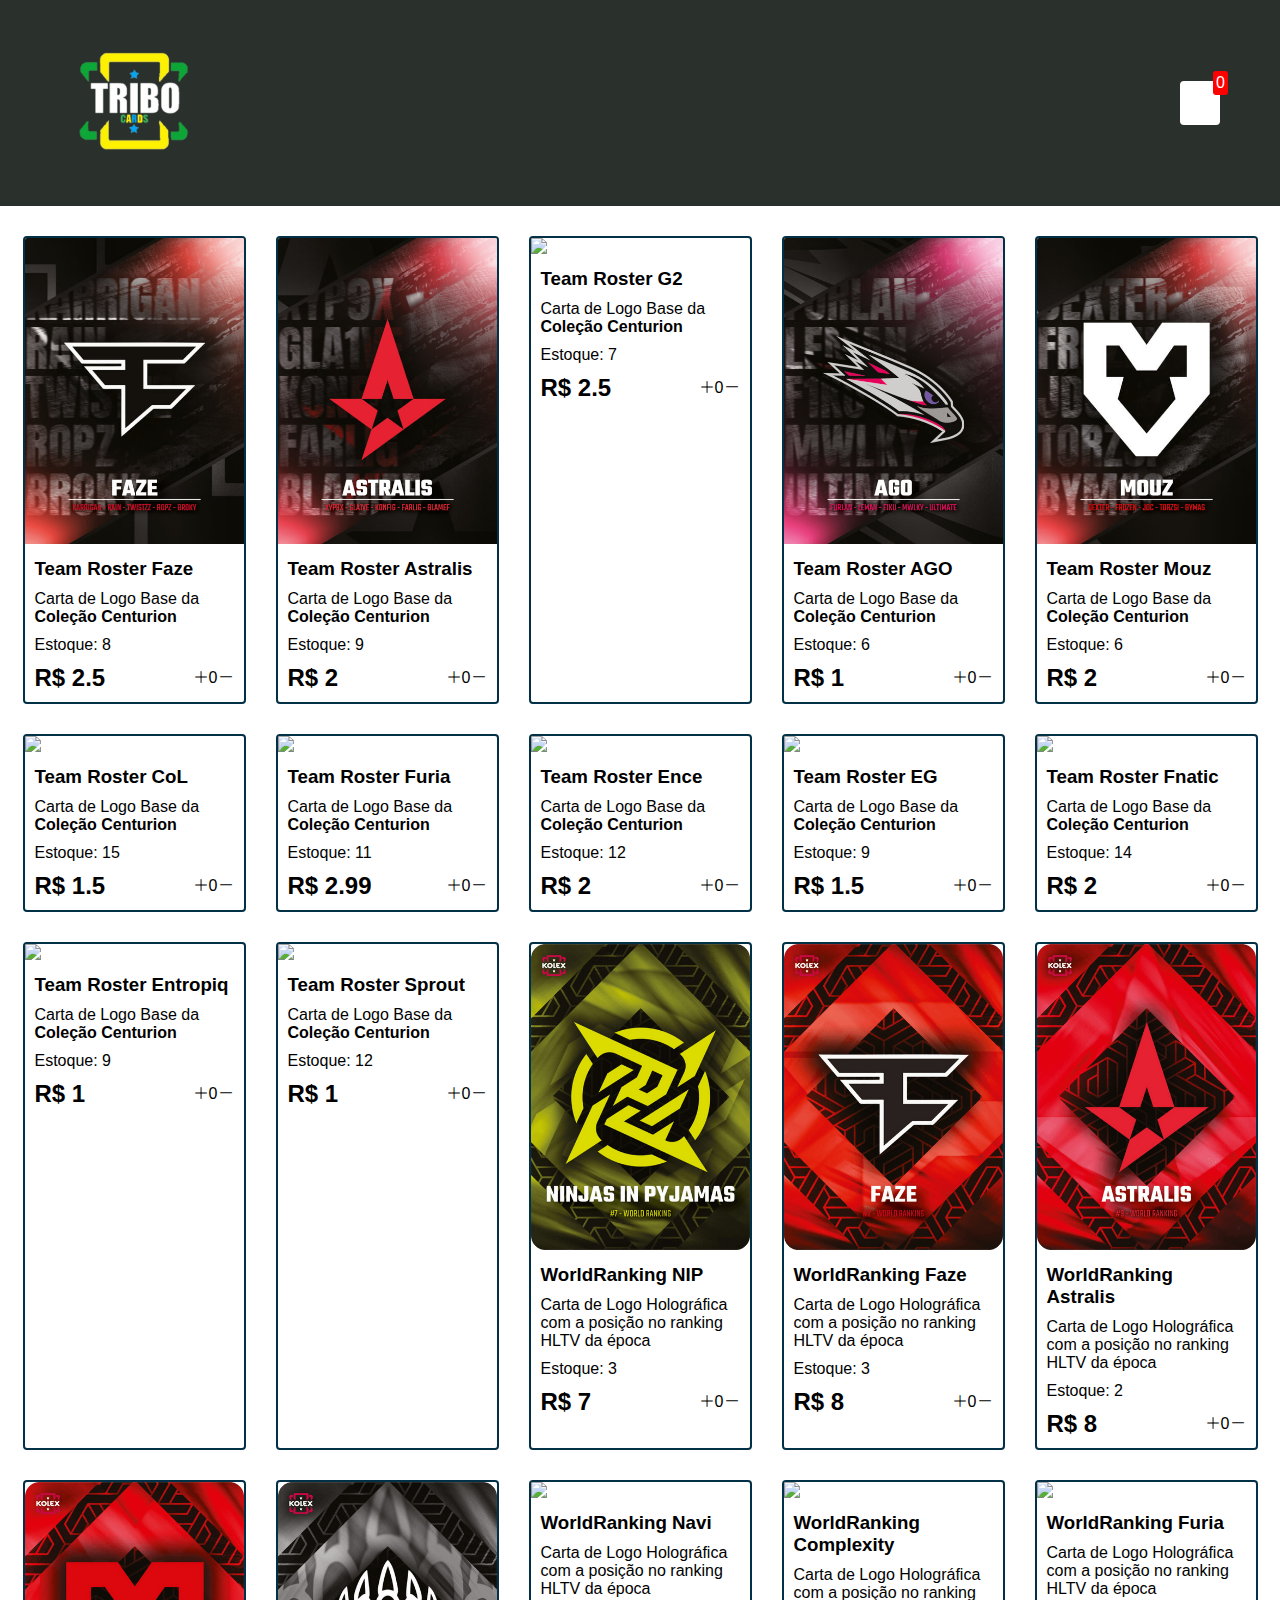
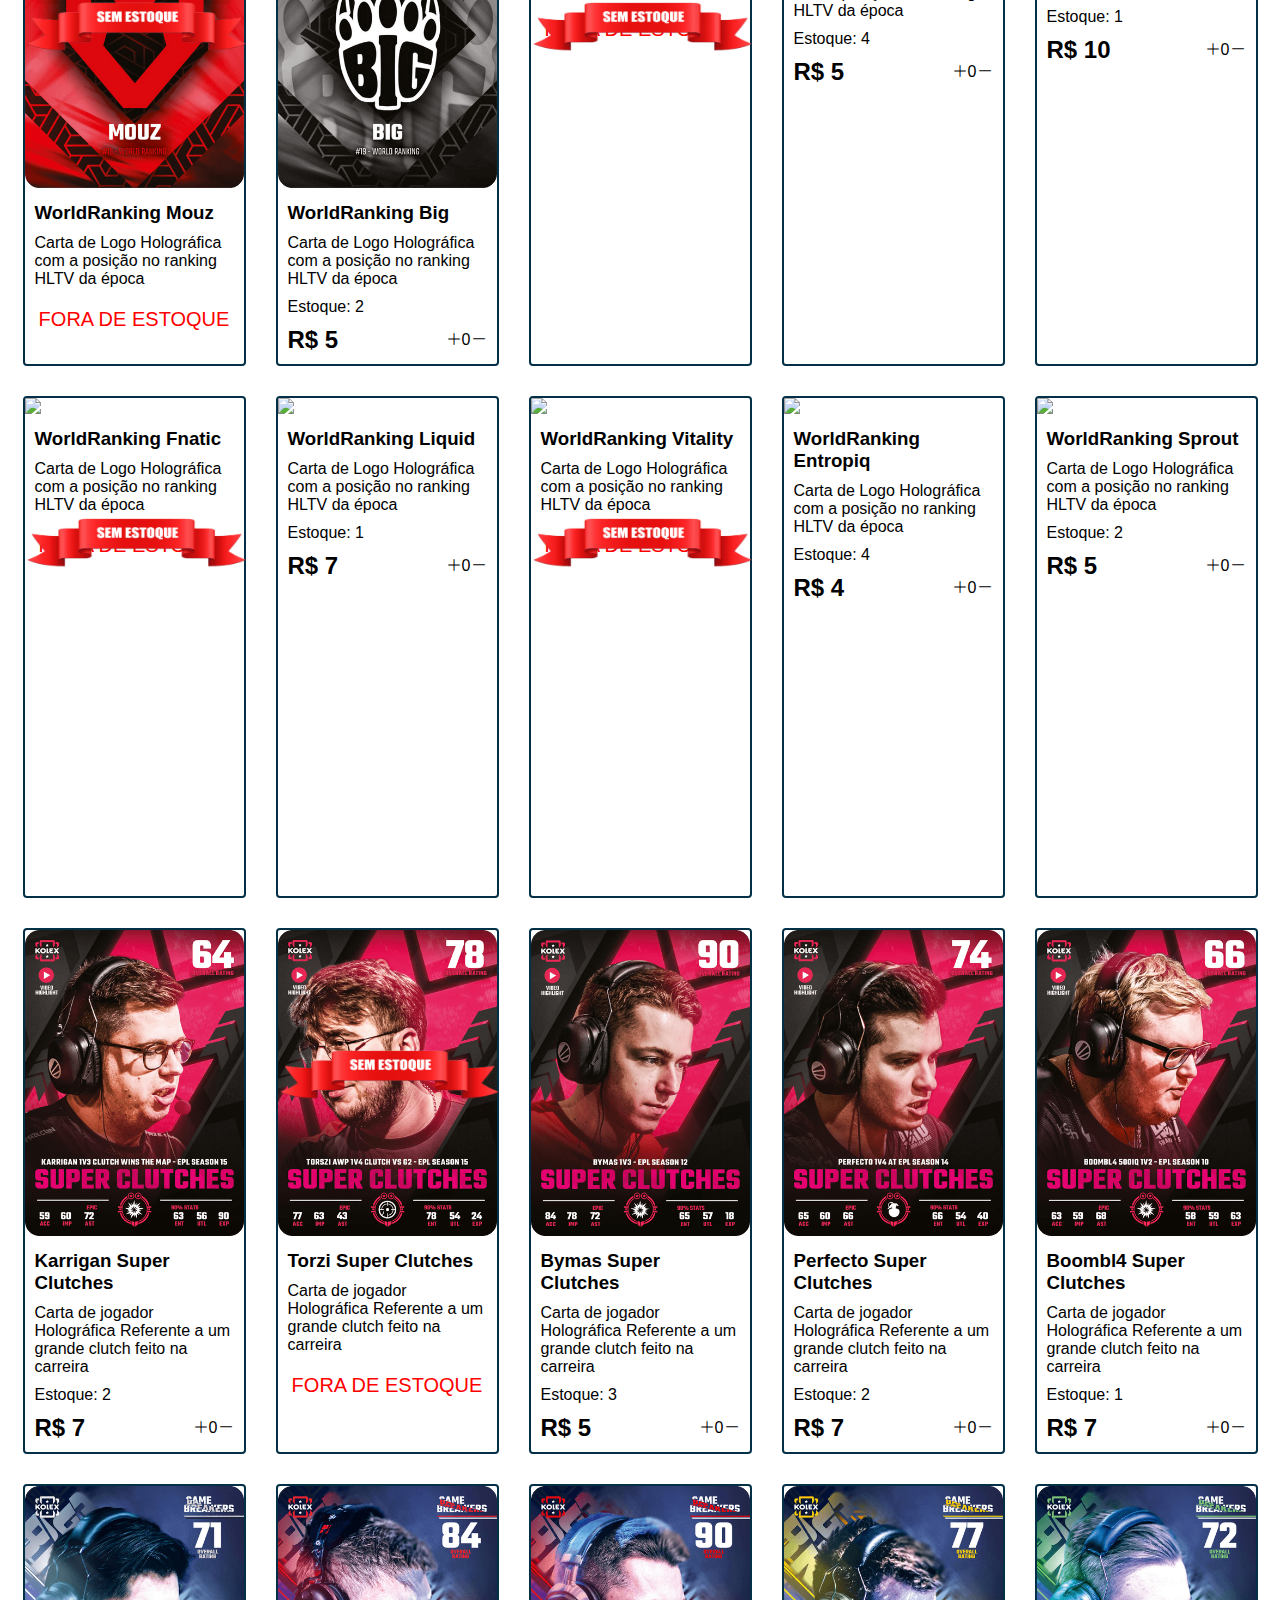
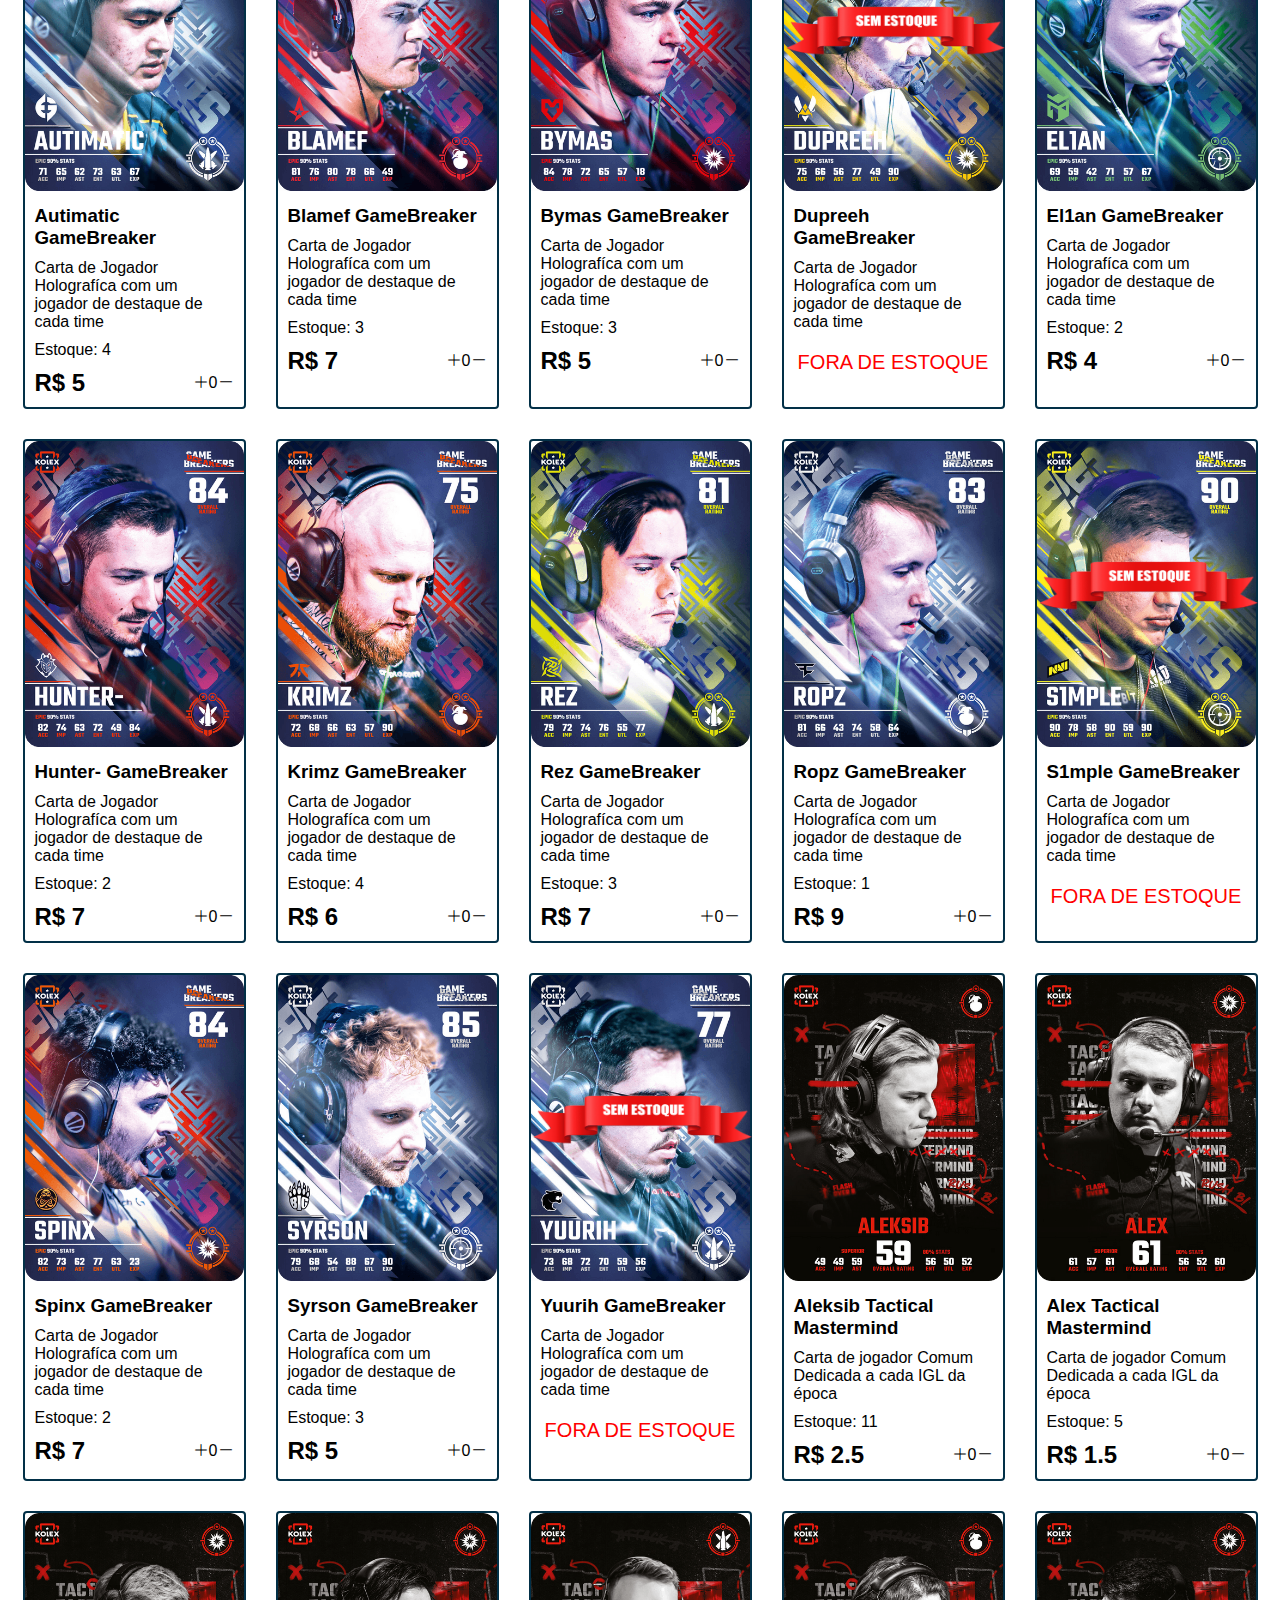
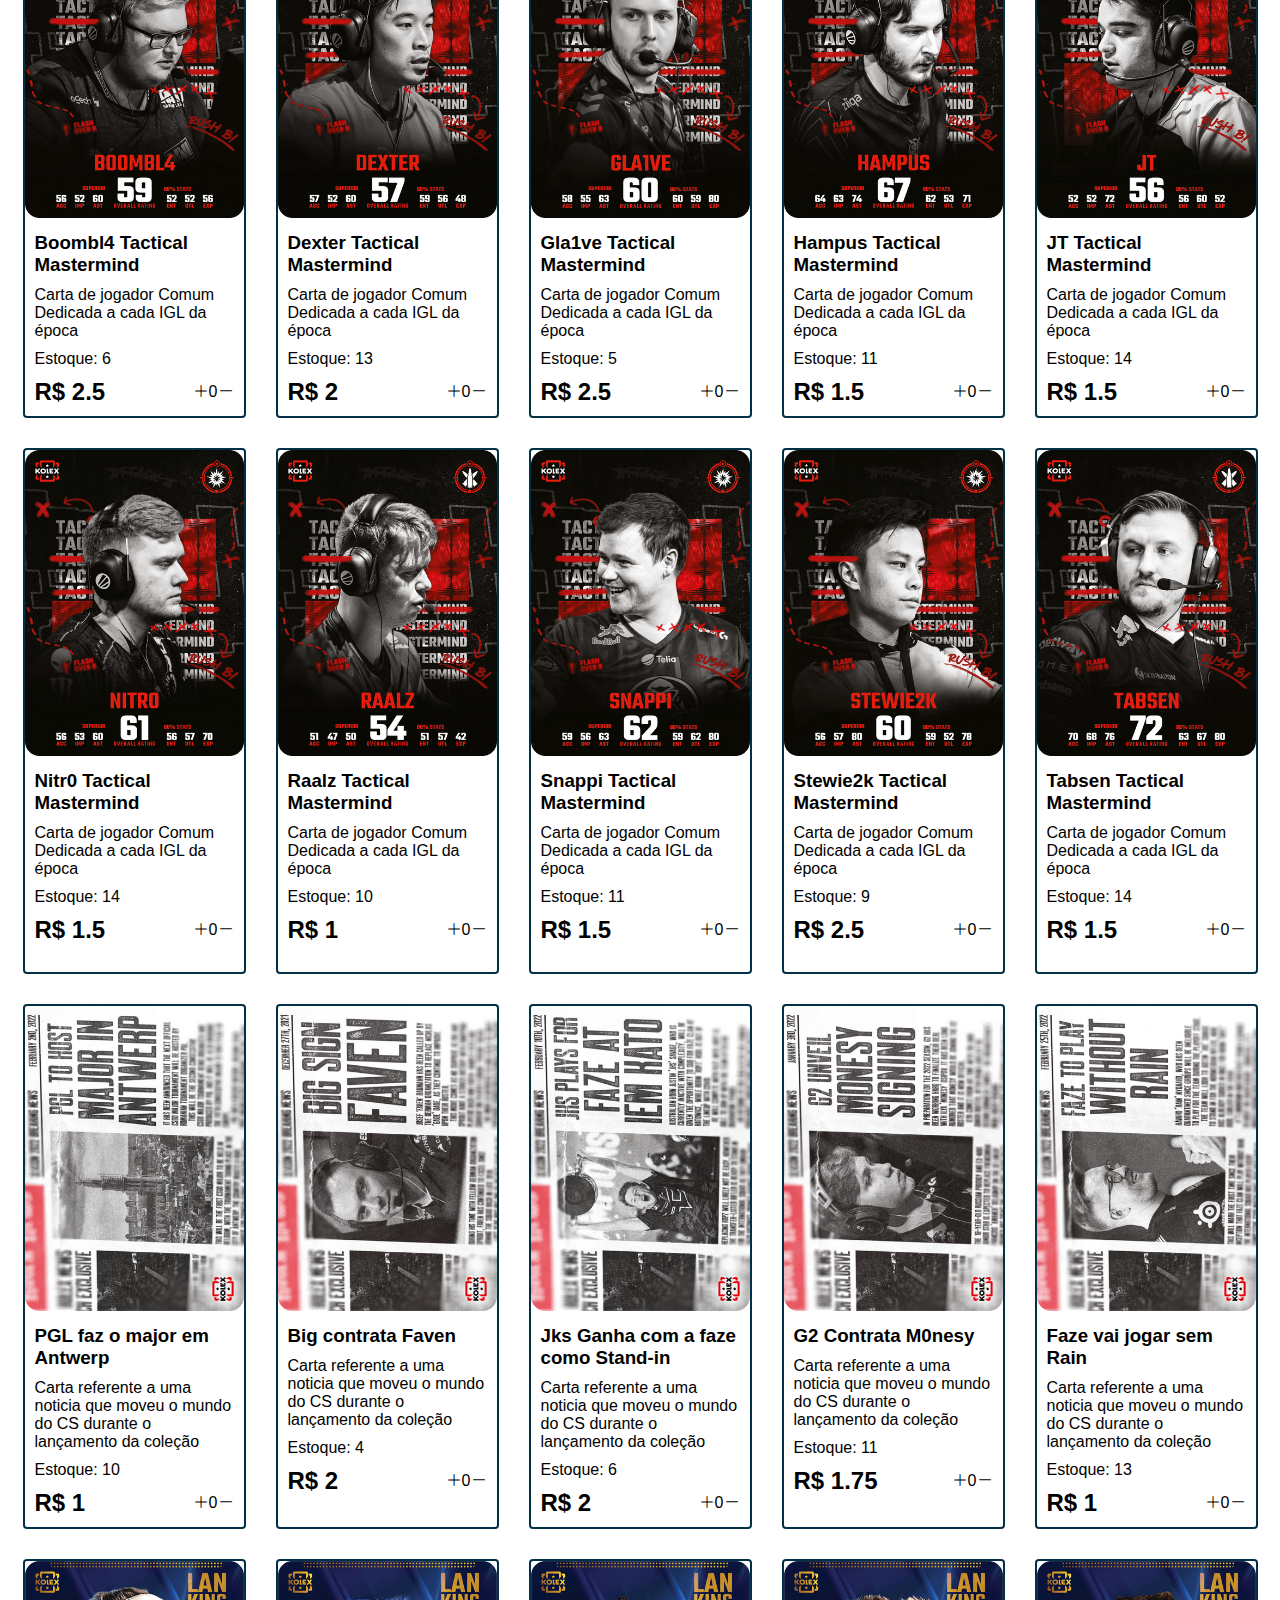
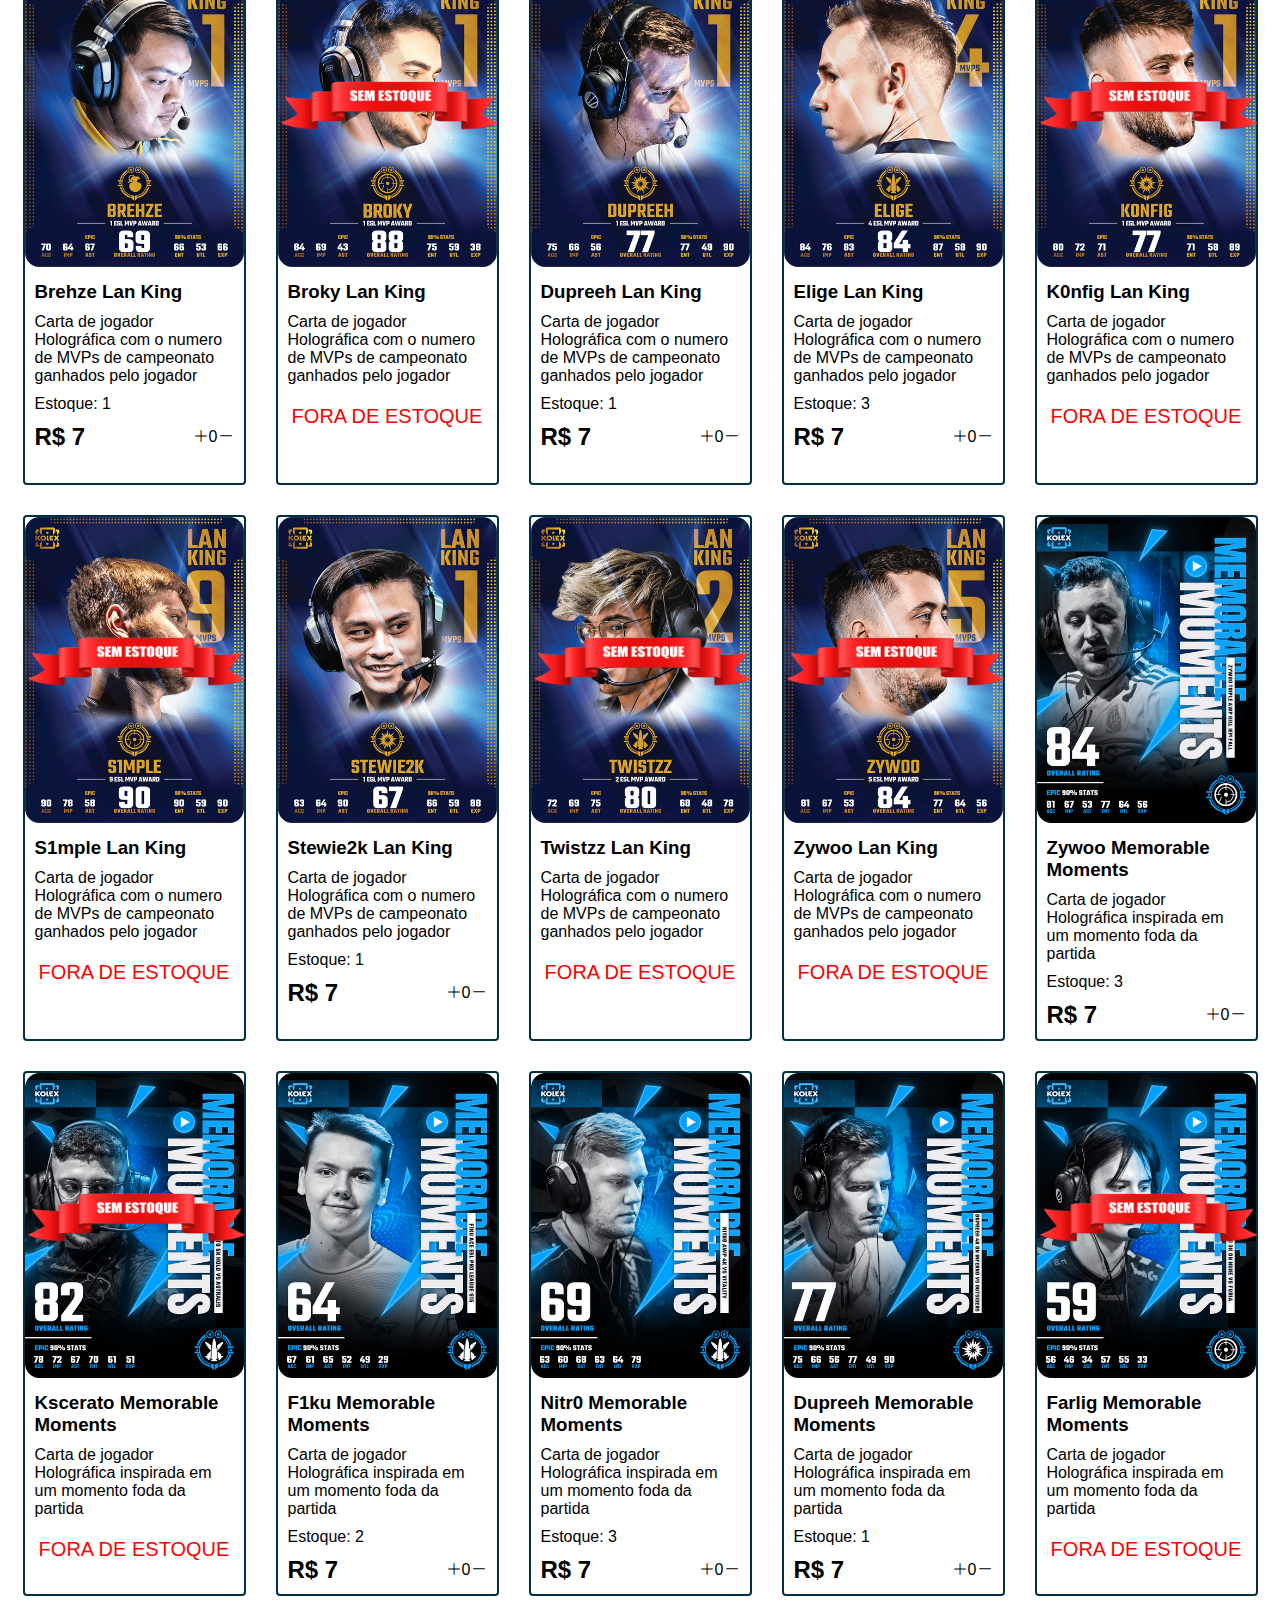
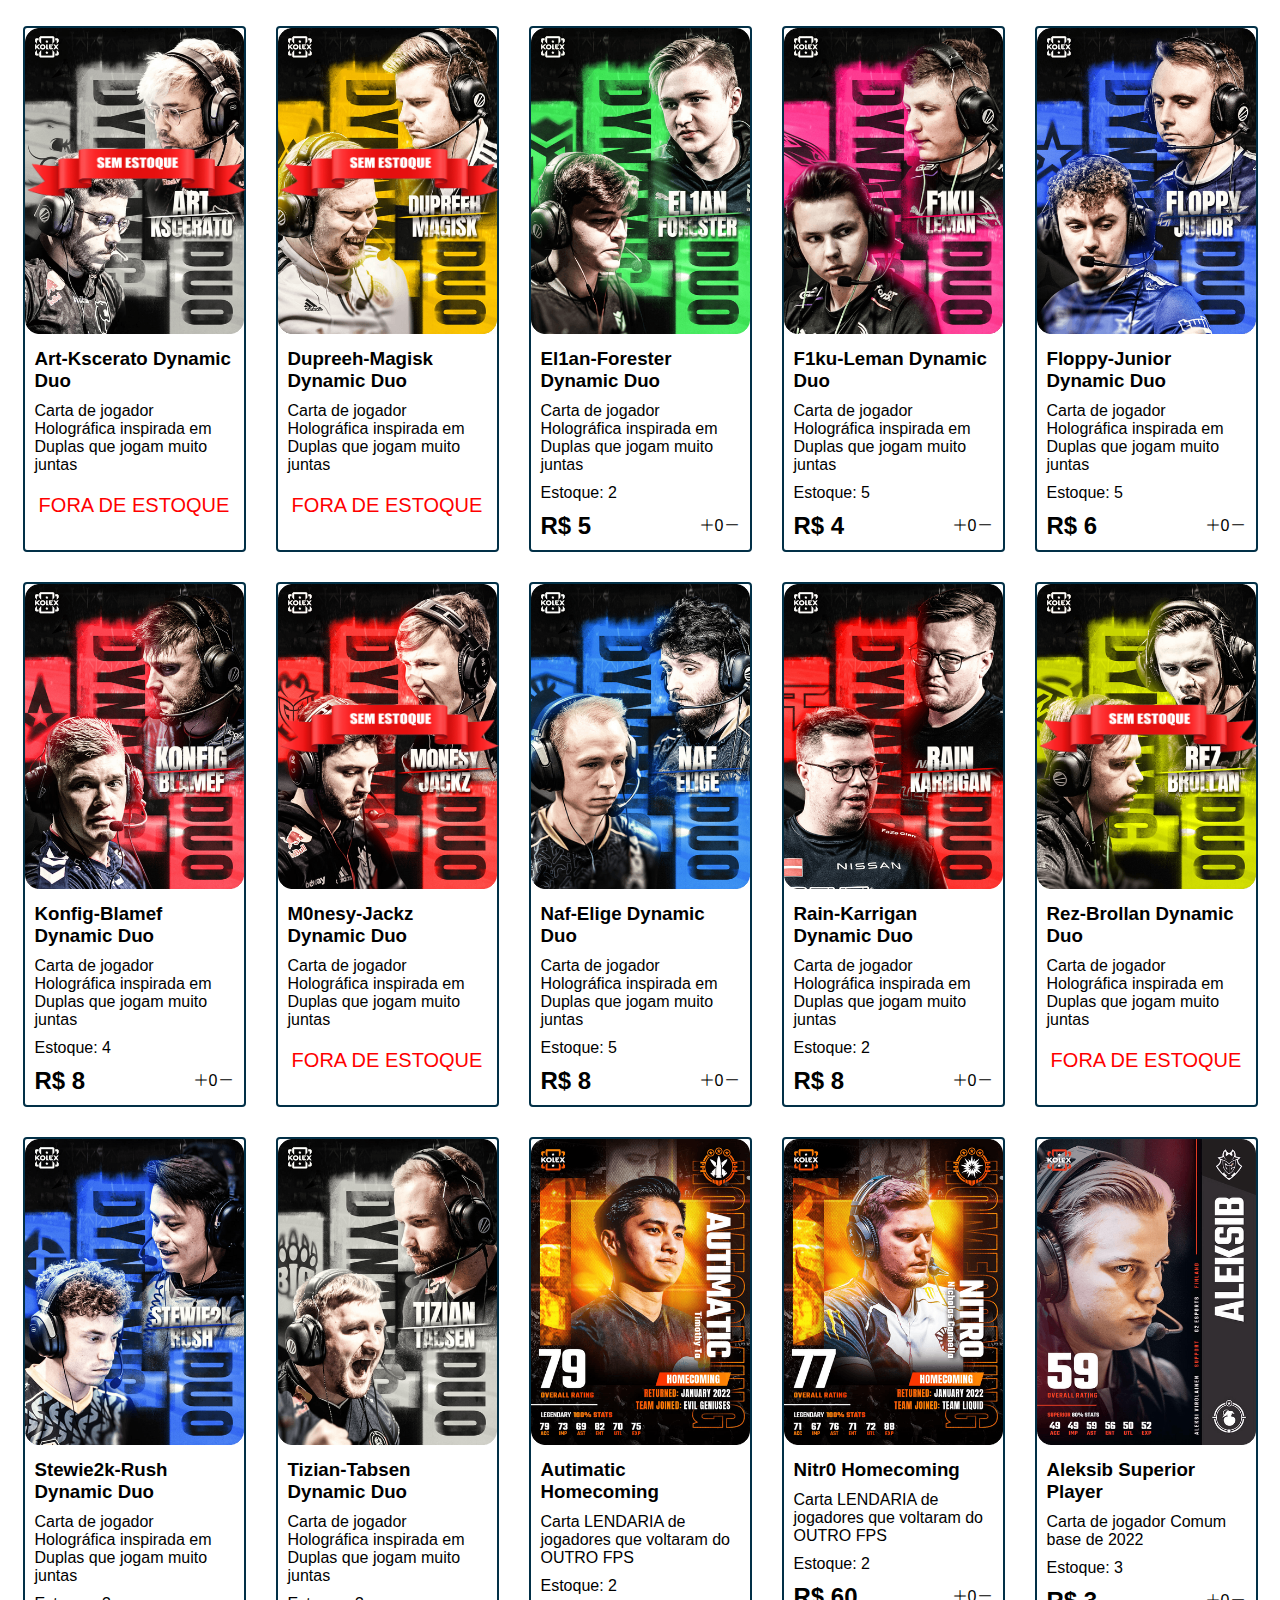
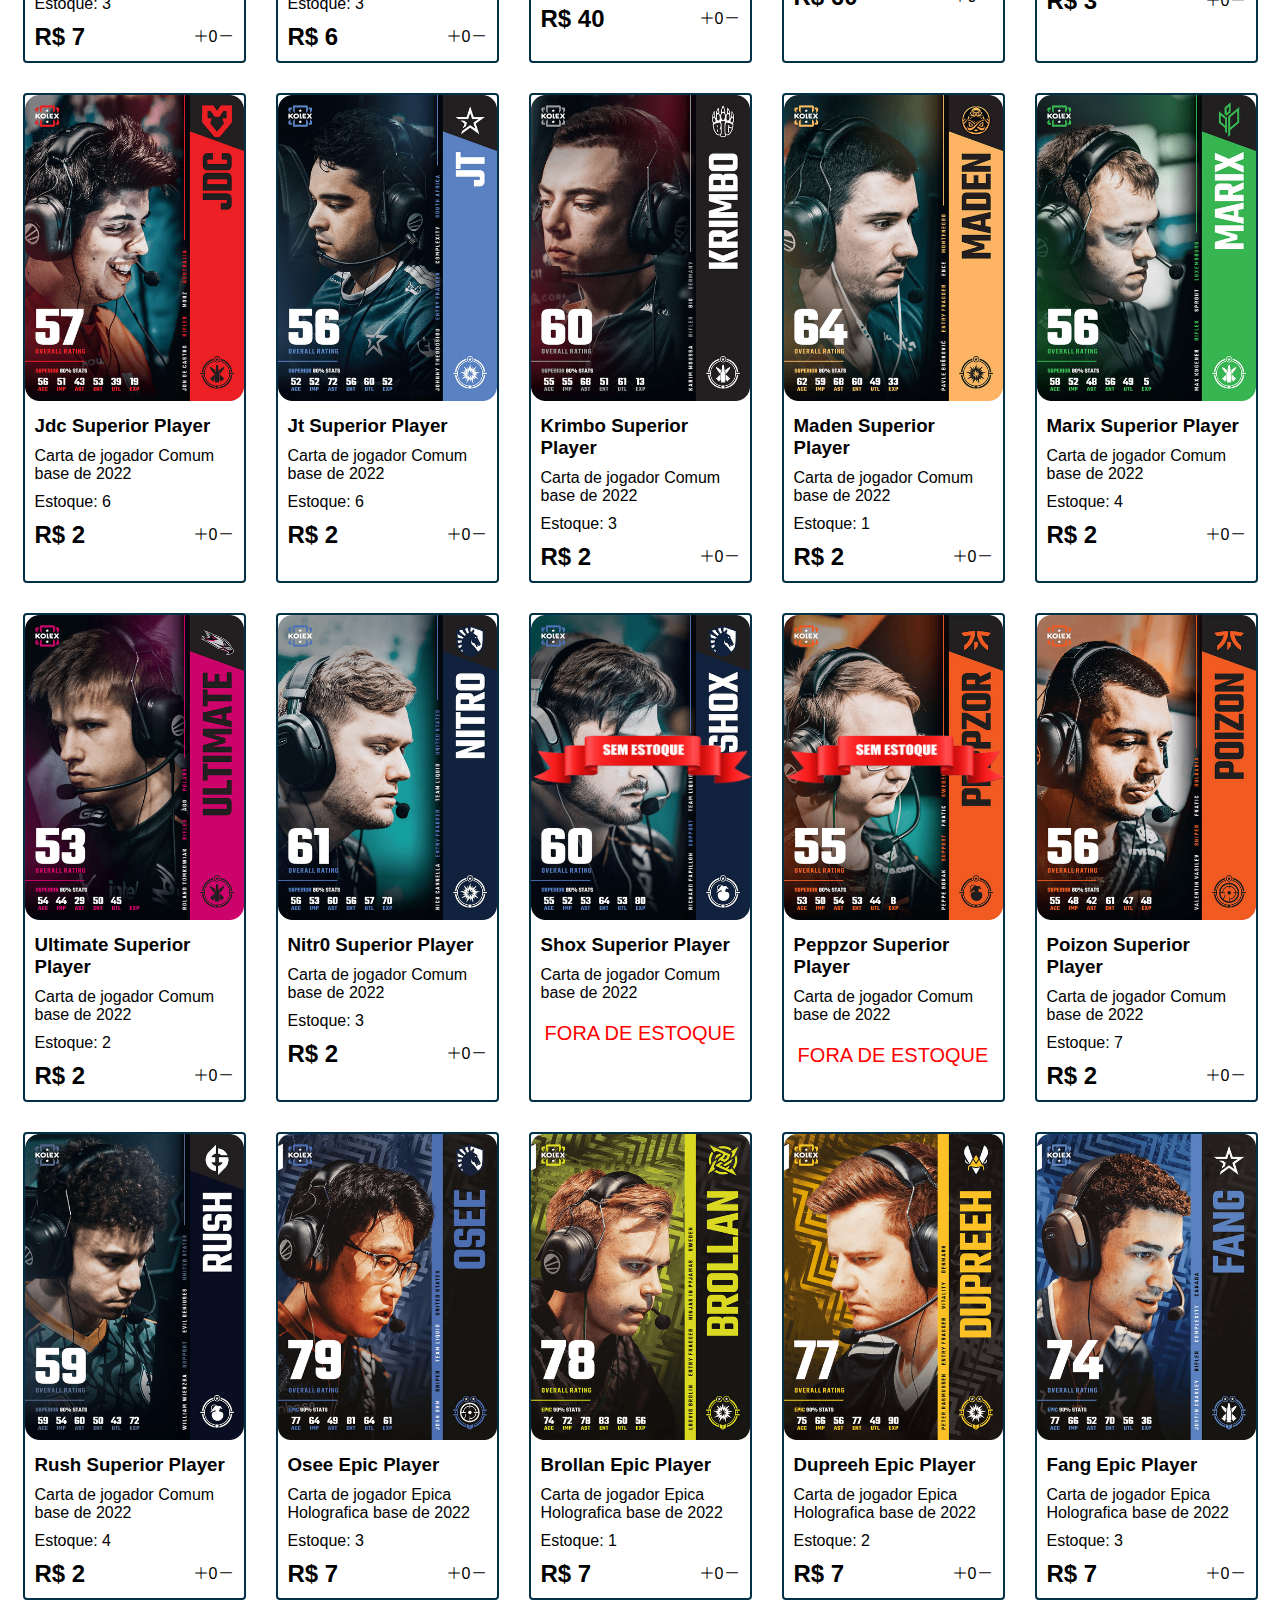
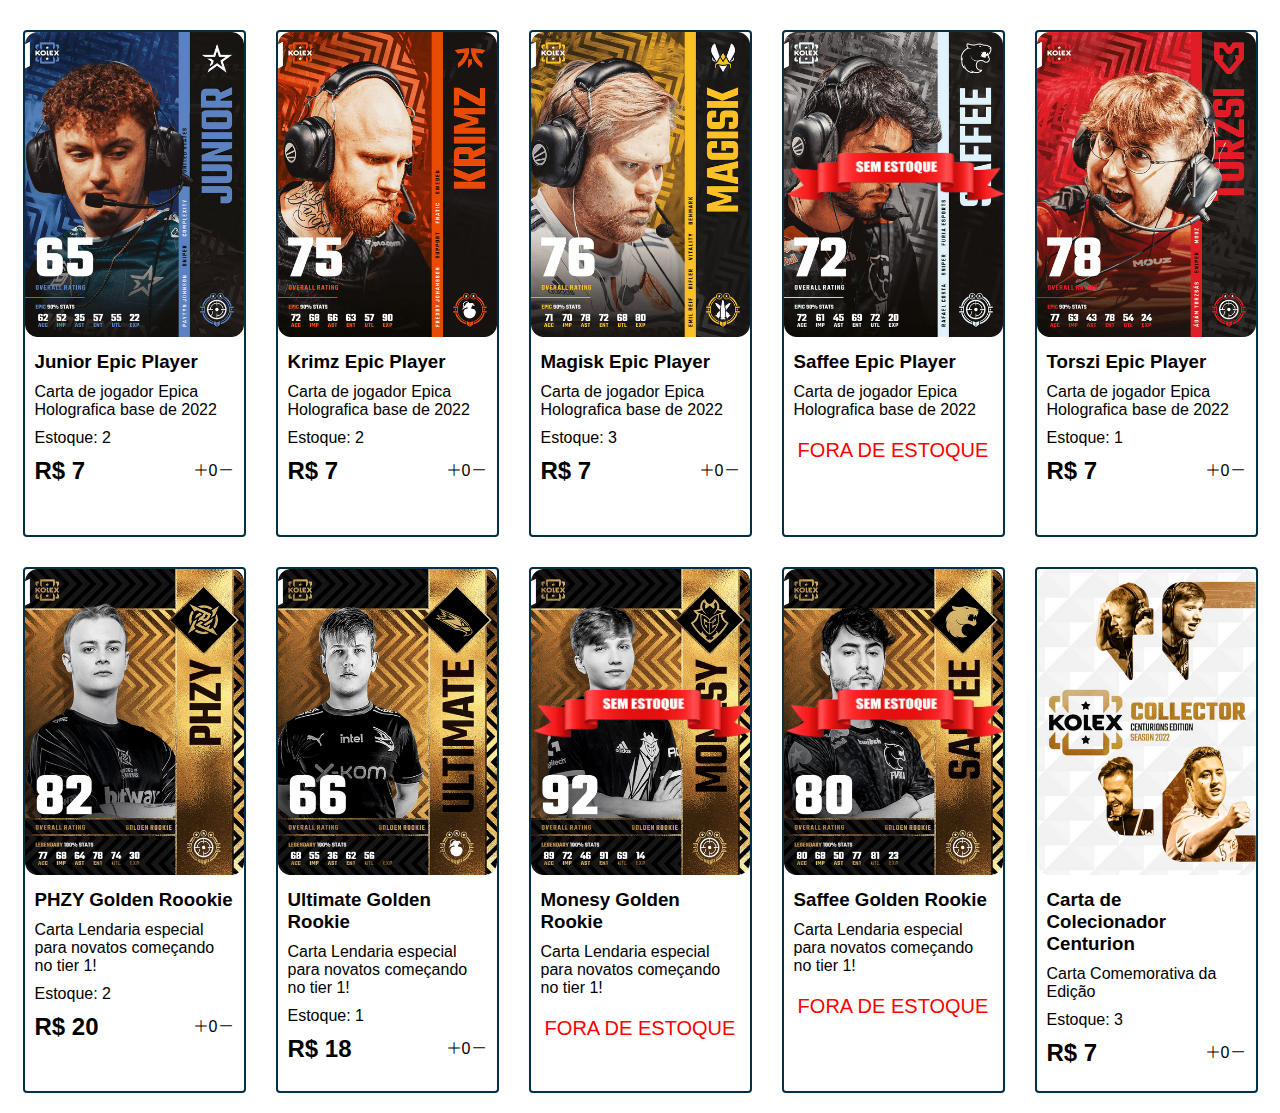
==== commit 2b232042: "Update Index.html" ====
--- a/Index.html
+++ b/Index.html
@@ -15,7 +15,6 @@
         <h2><img src="/Images/Logos/Logo Tribo Cards.png" id="logo"></h2>
     </a>
     <a href="cart.html">
-        <p>Carrinho</p>
         <div class="cart">
            <i class="bi bi-cart3"></i>
            <div id="cartAmount" class="cartAmount">0</div>
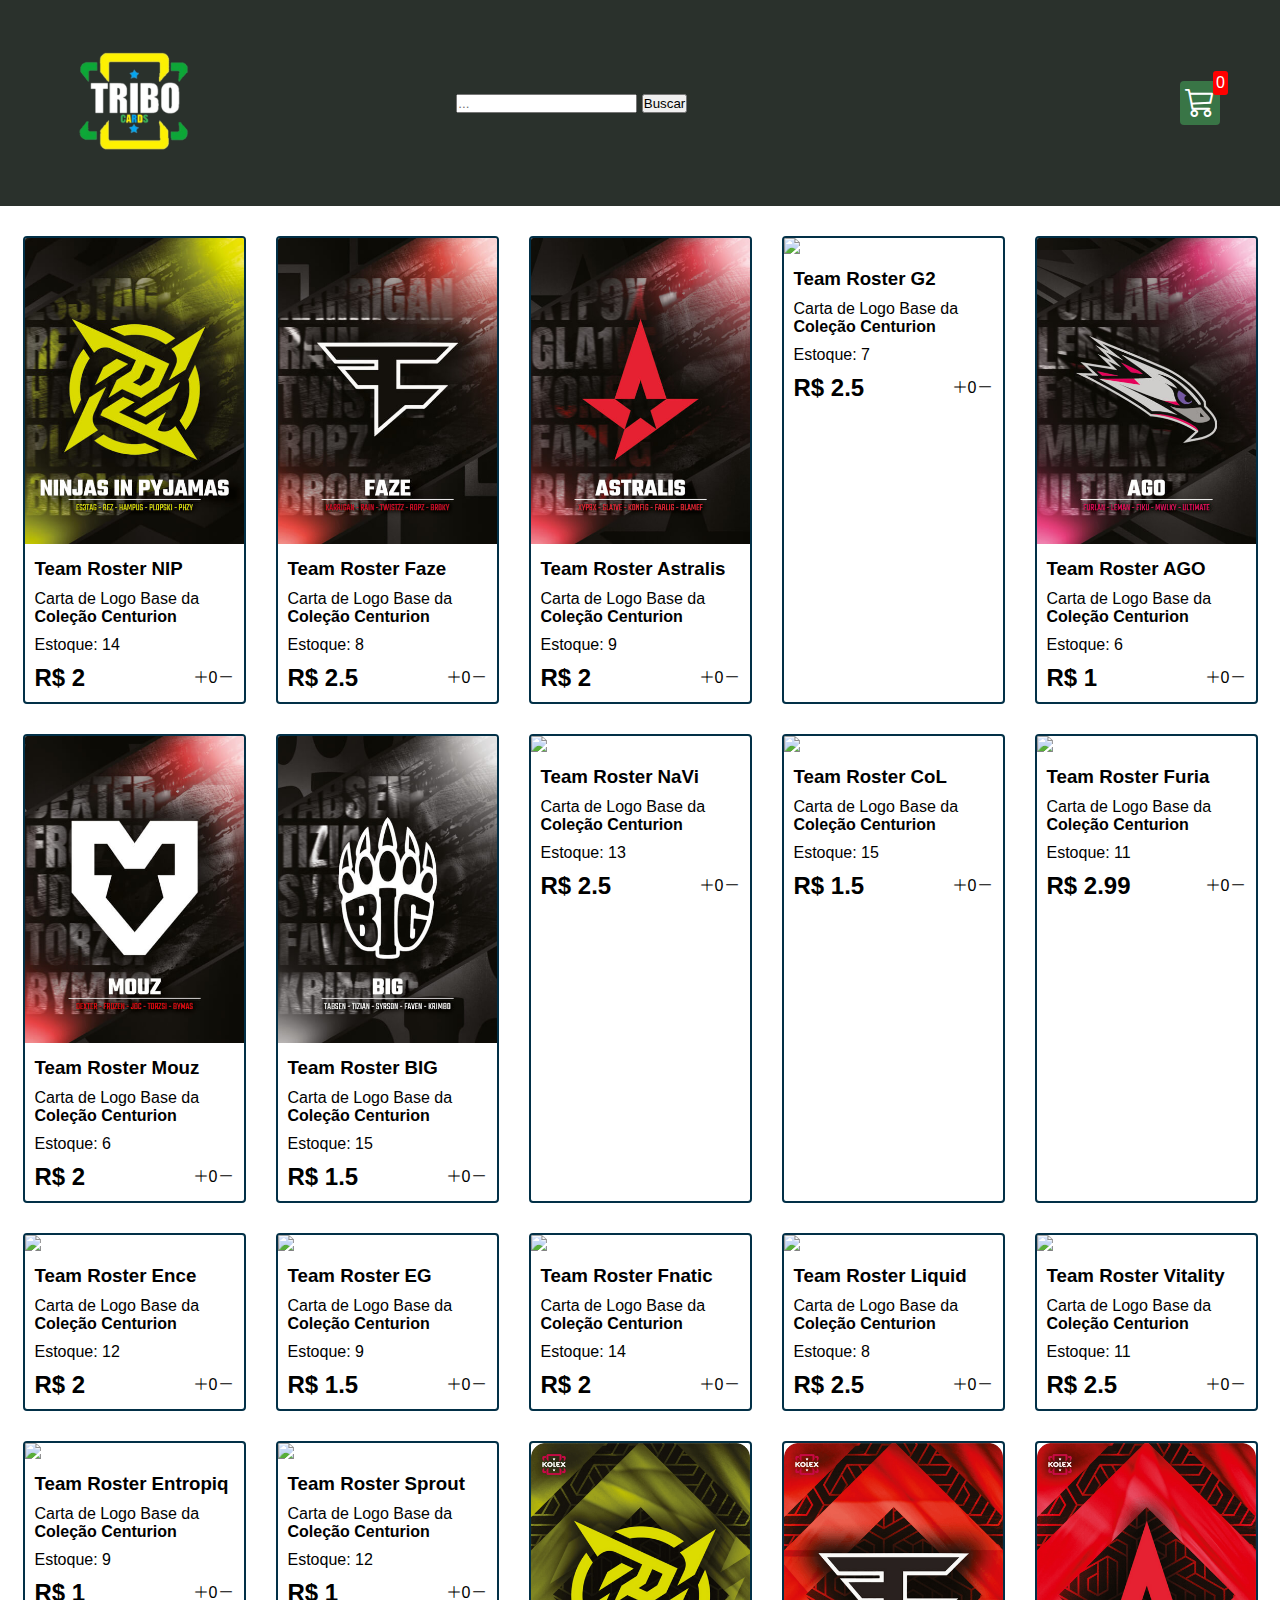
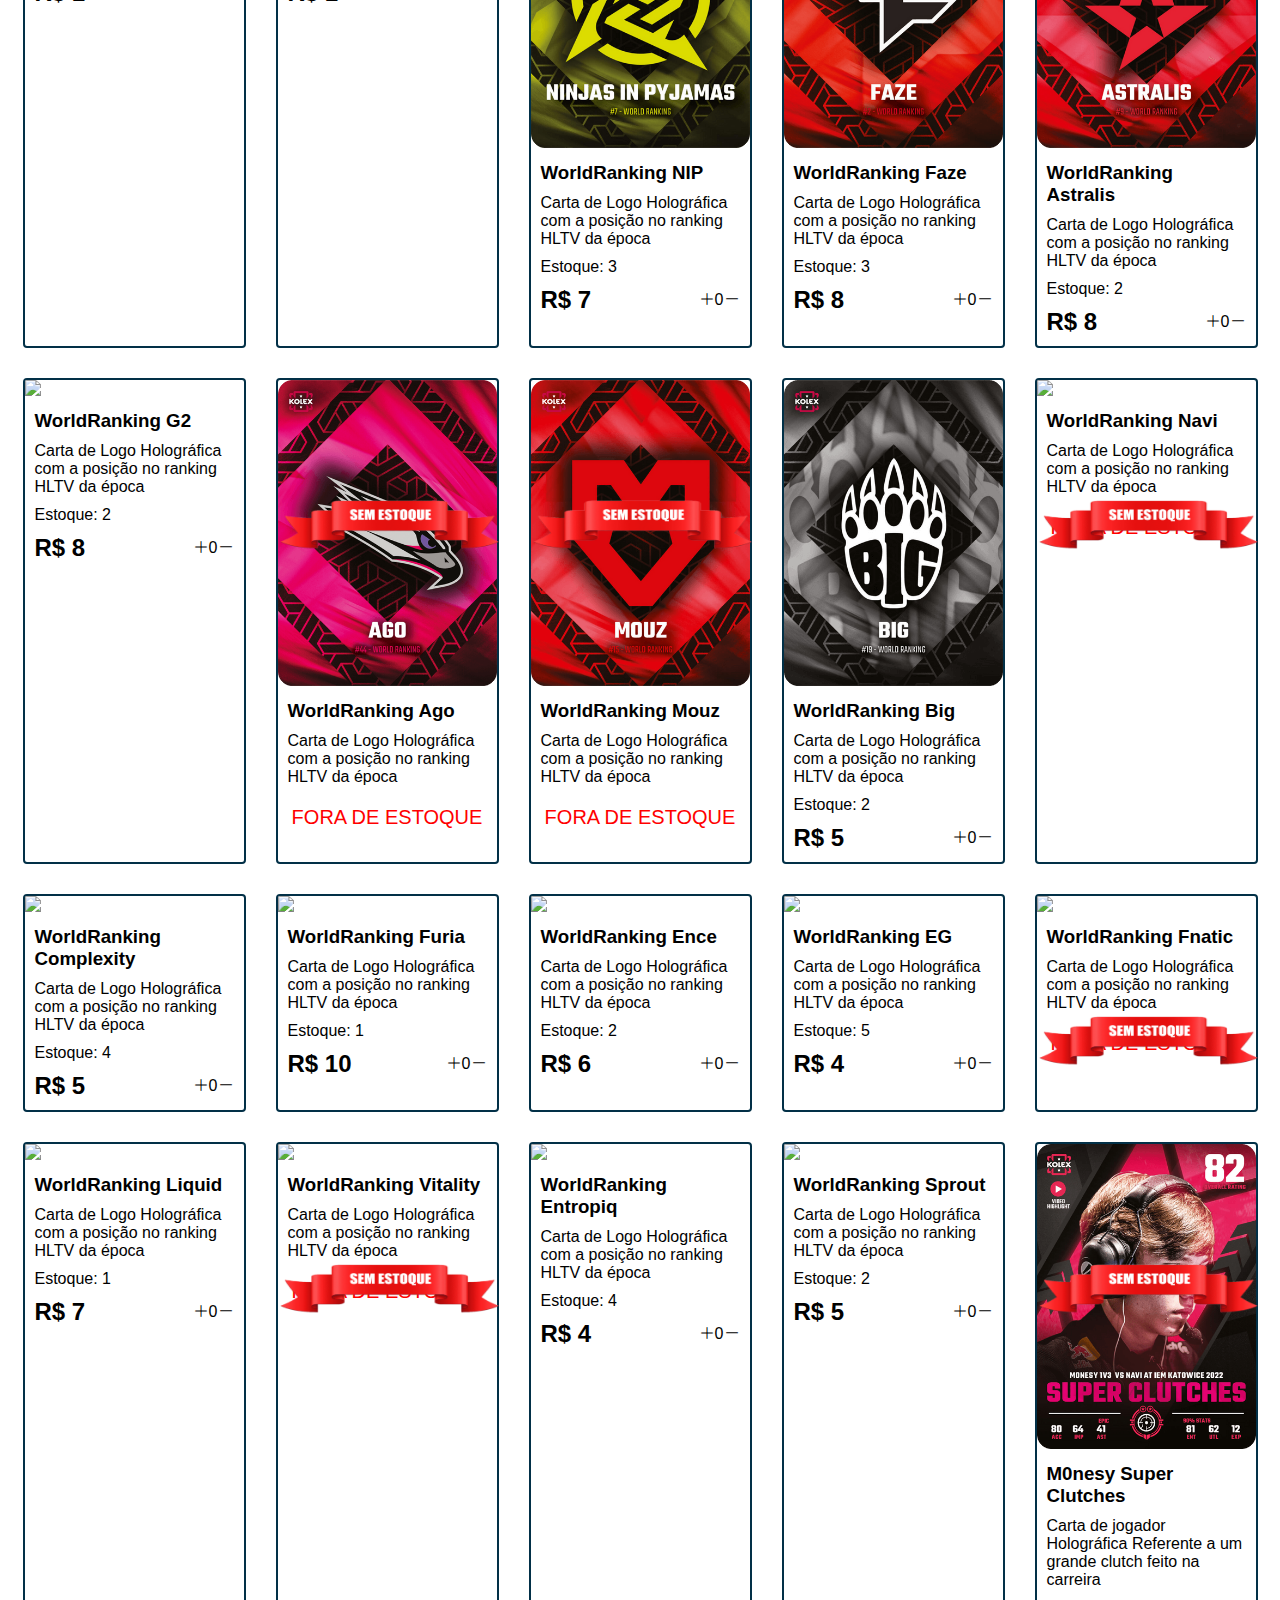
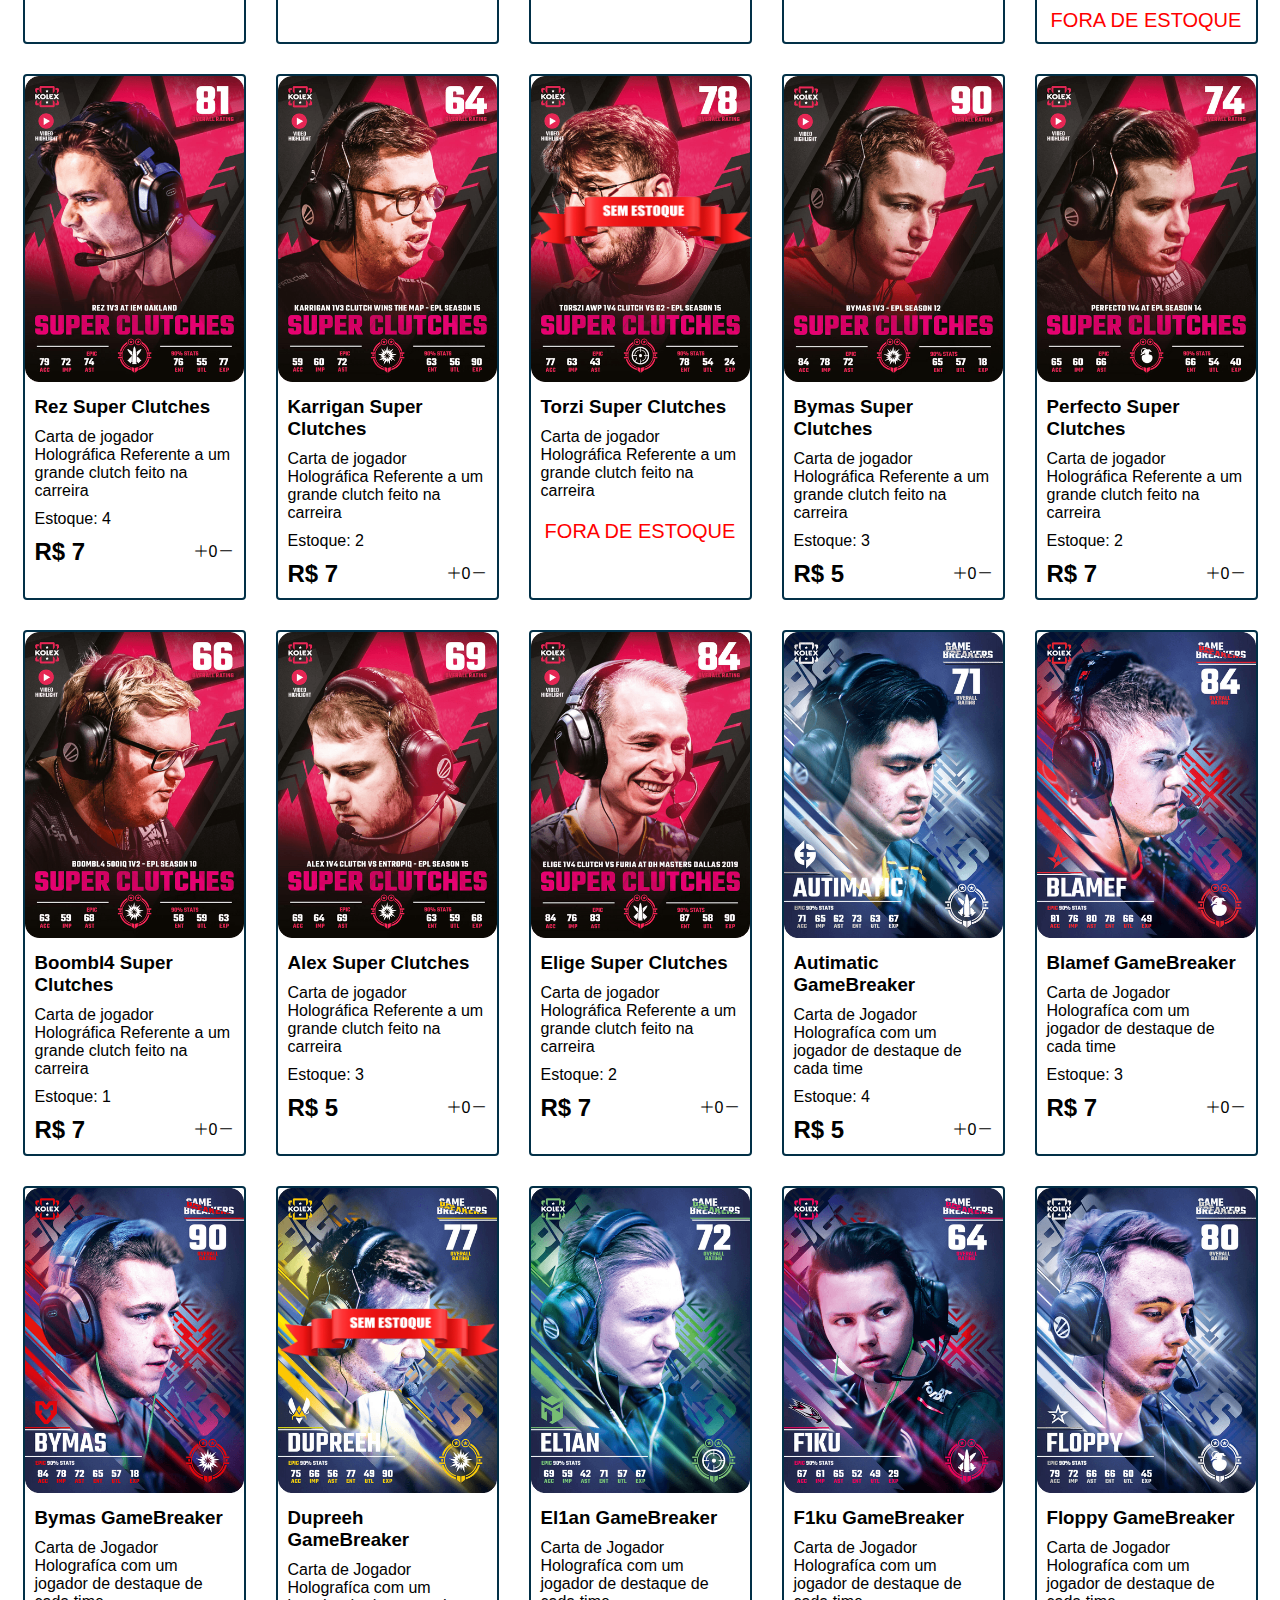
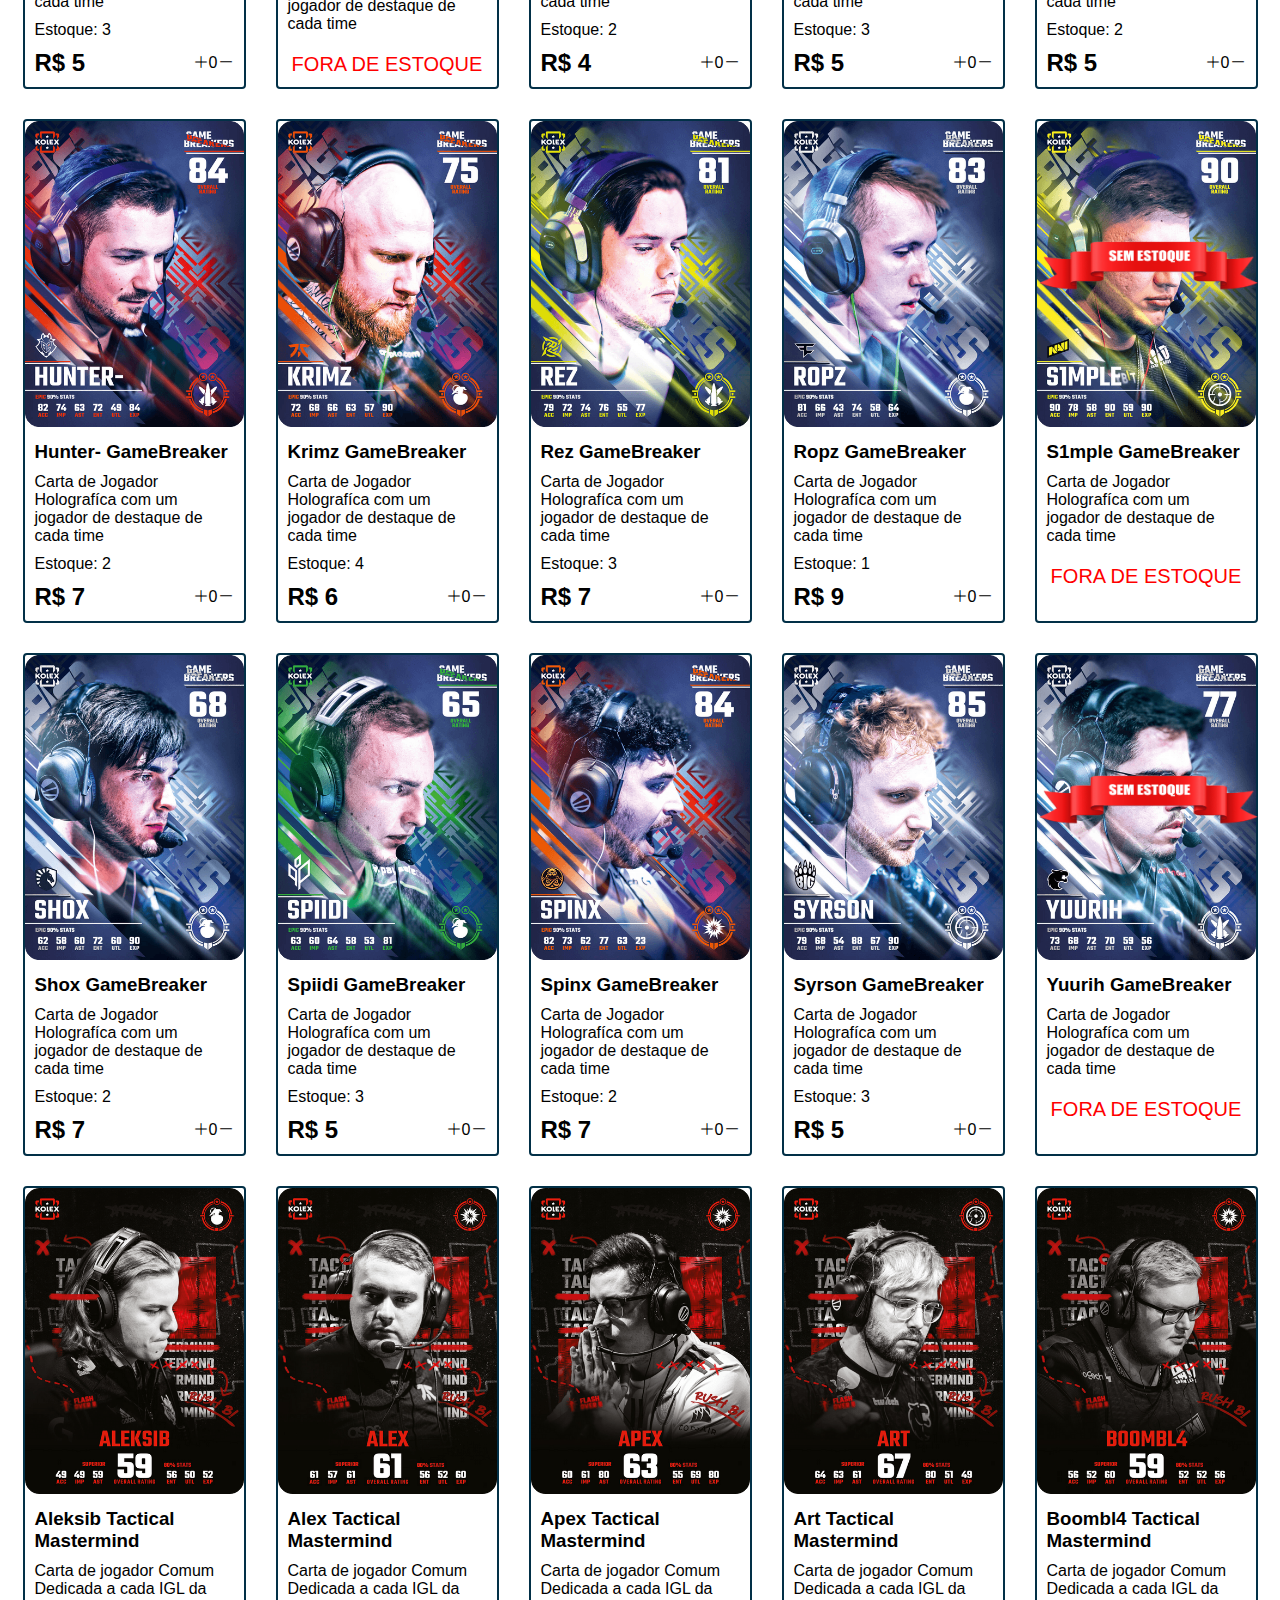
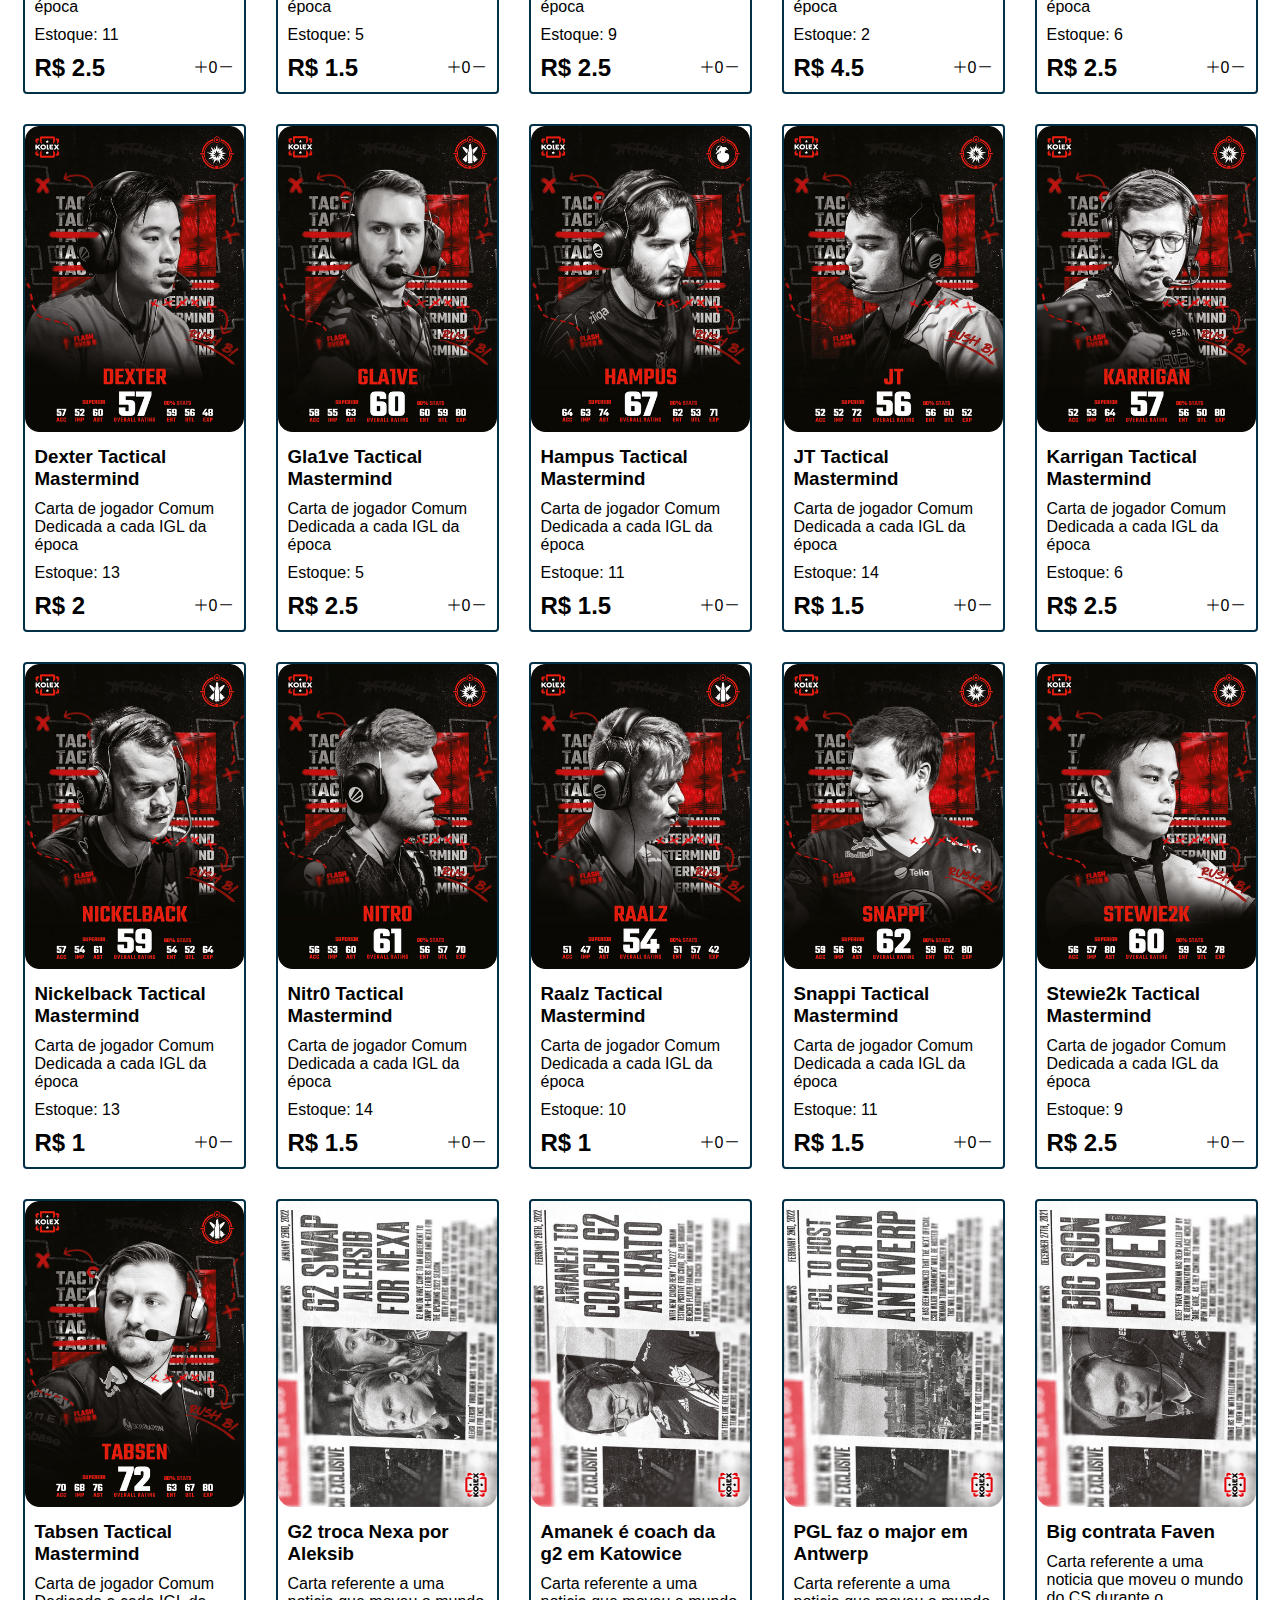
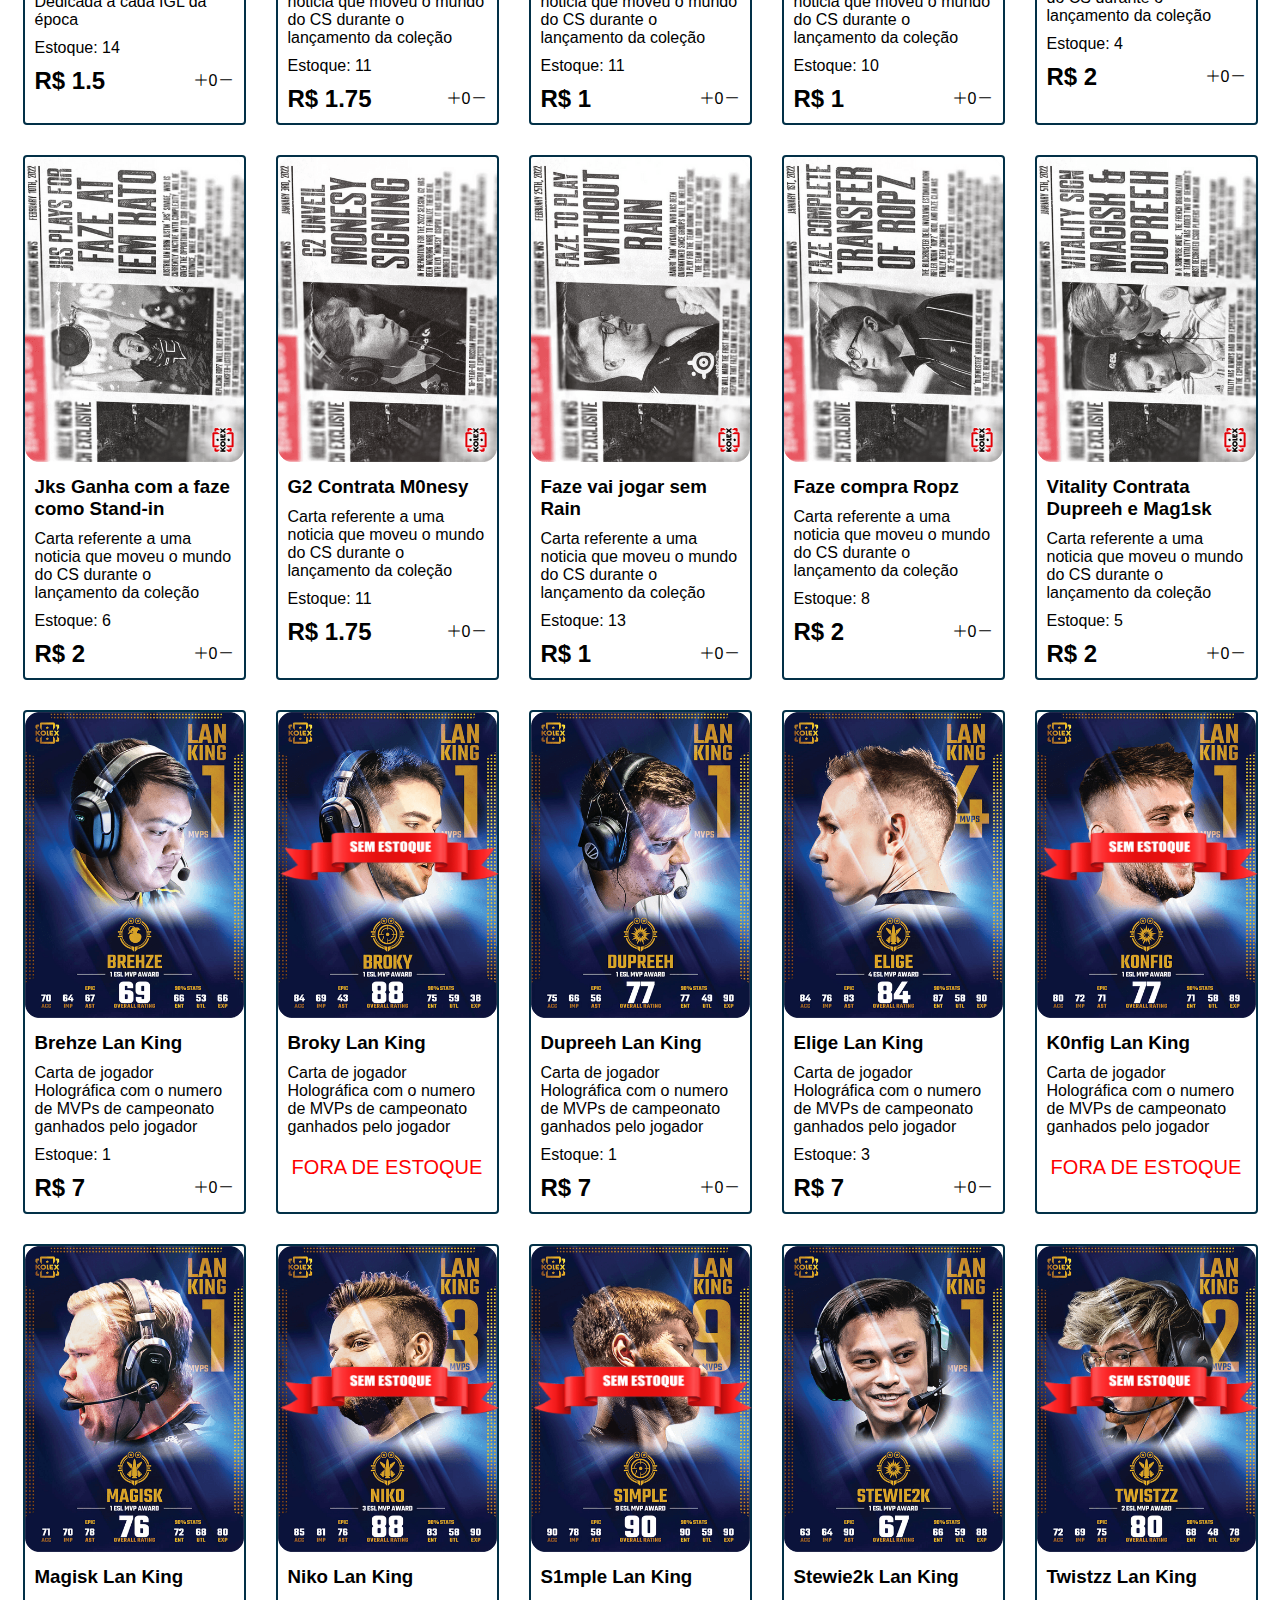
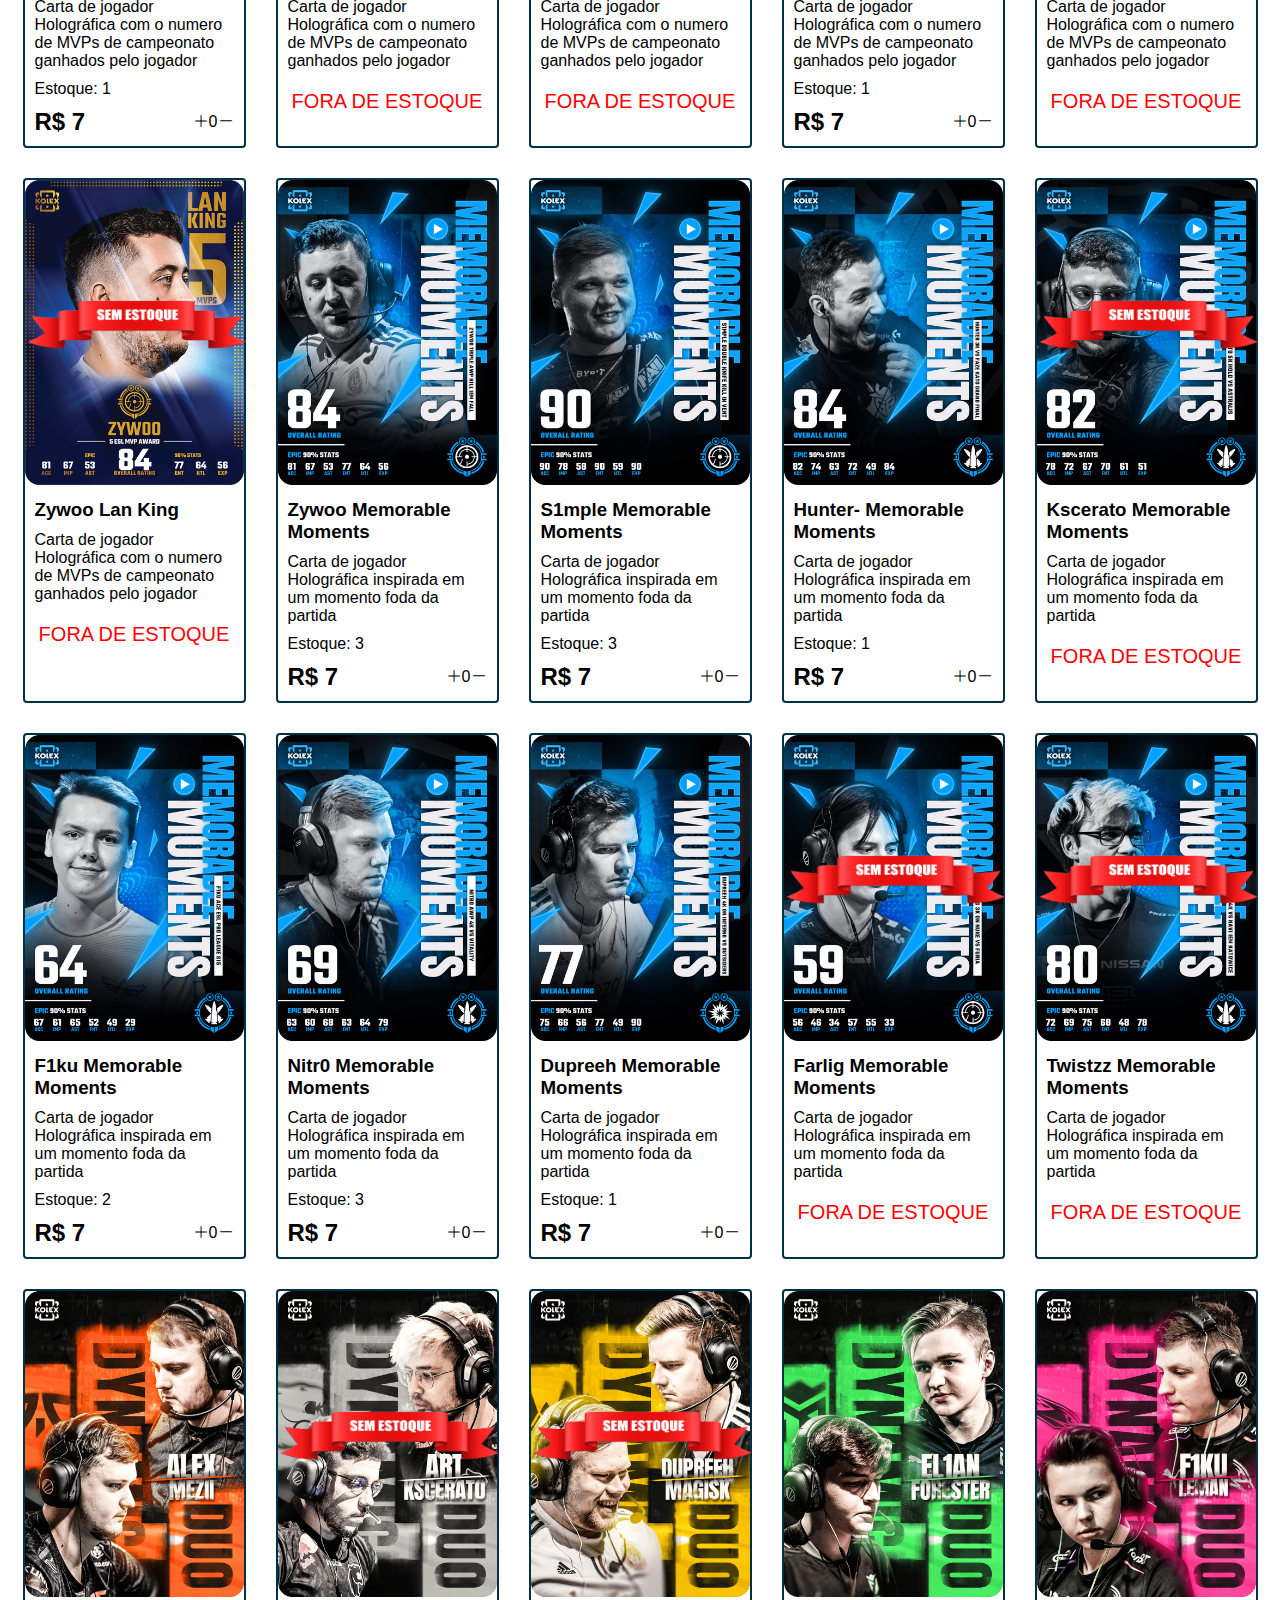
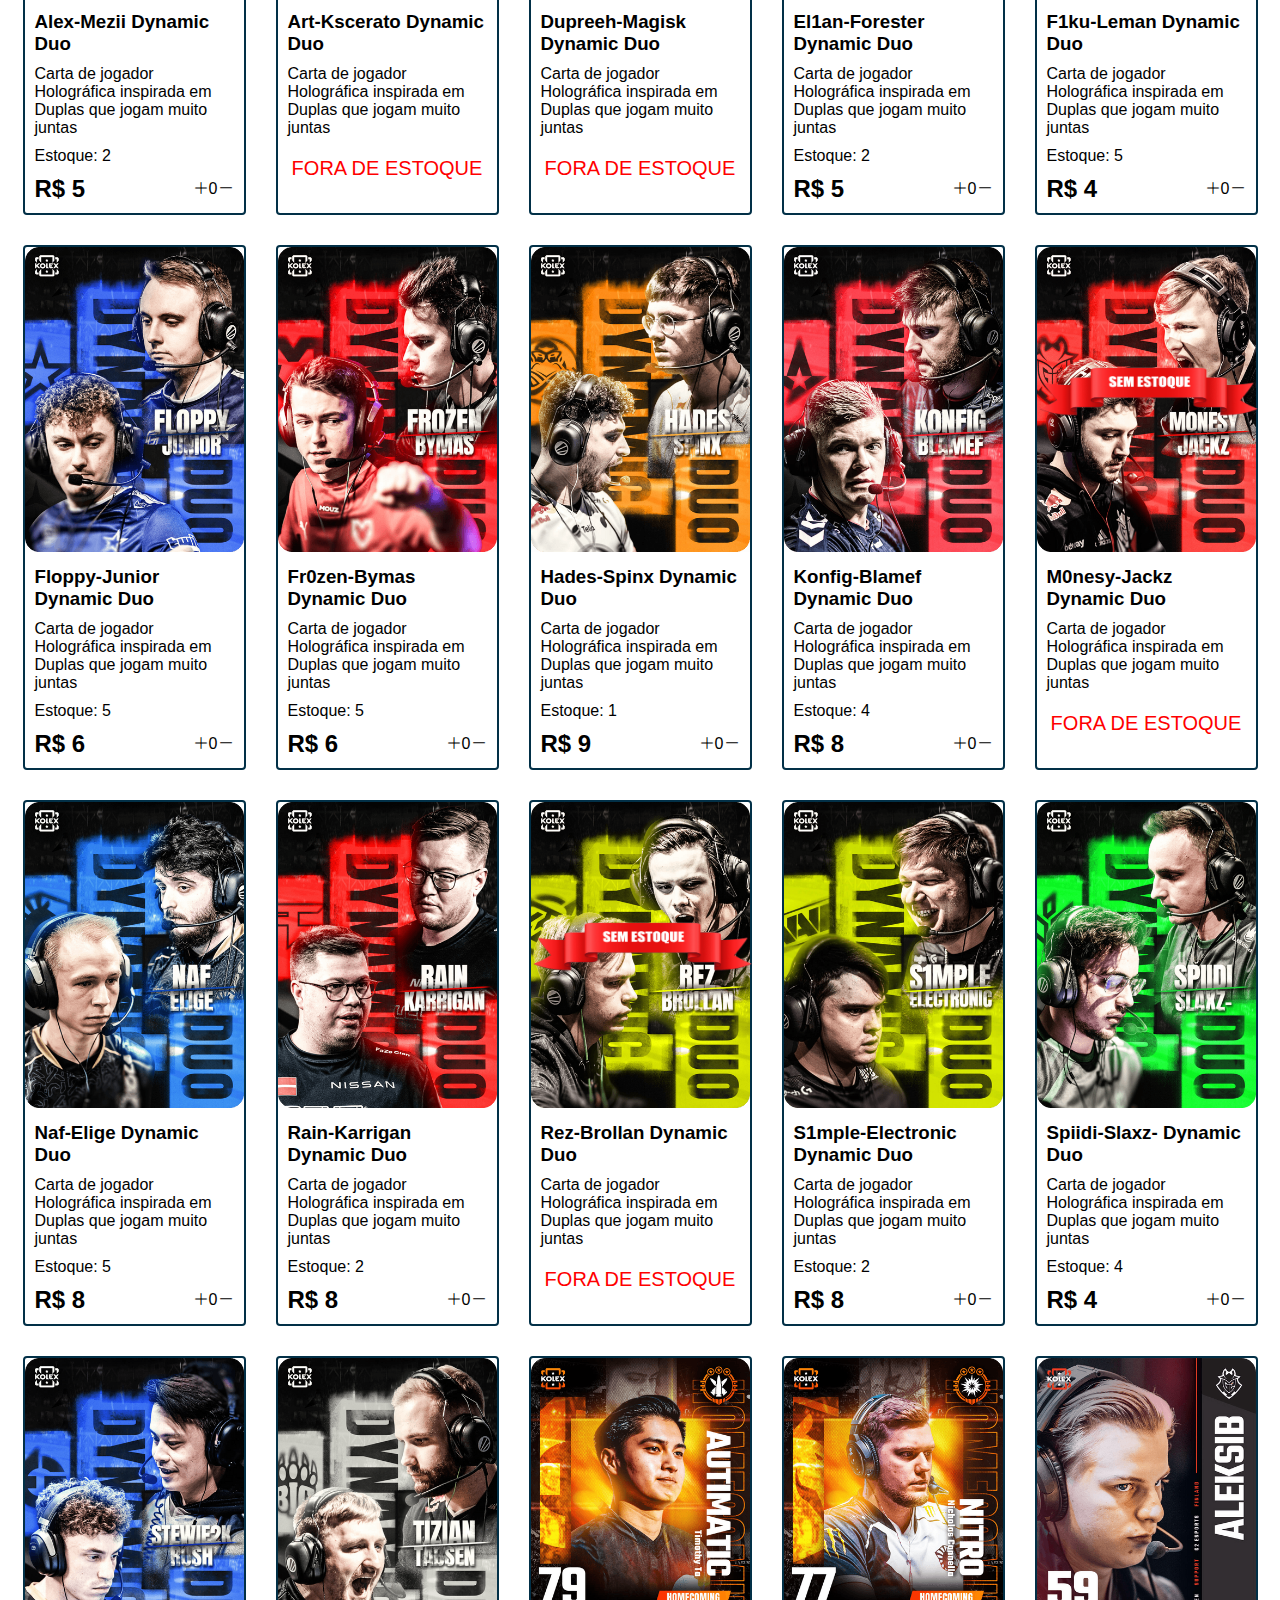
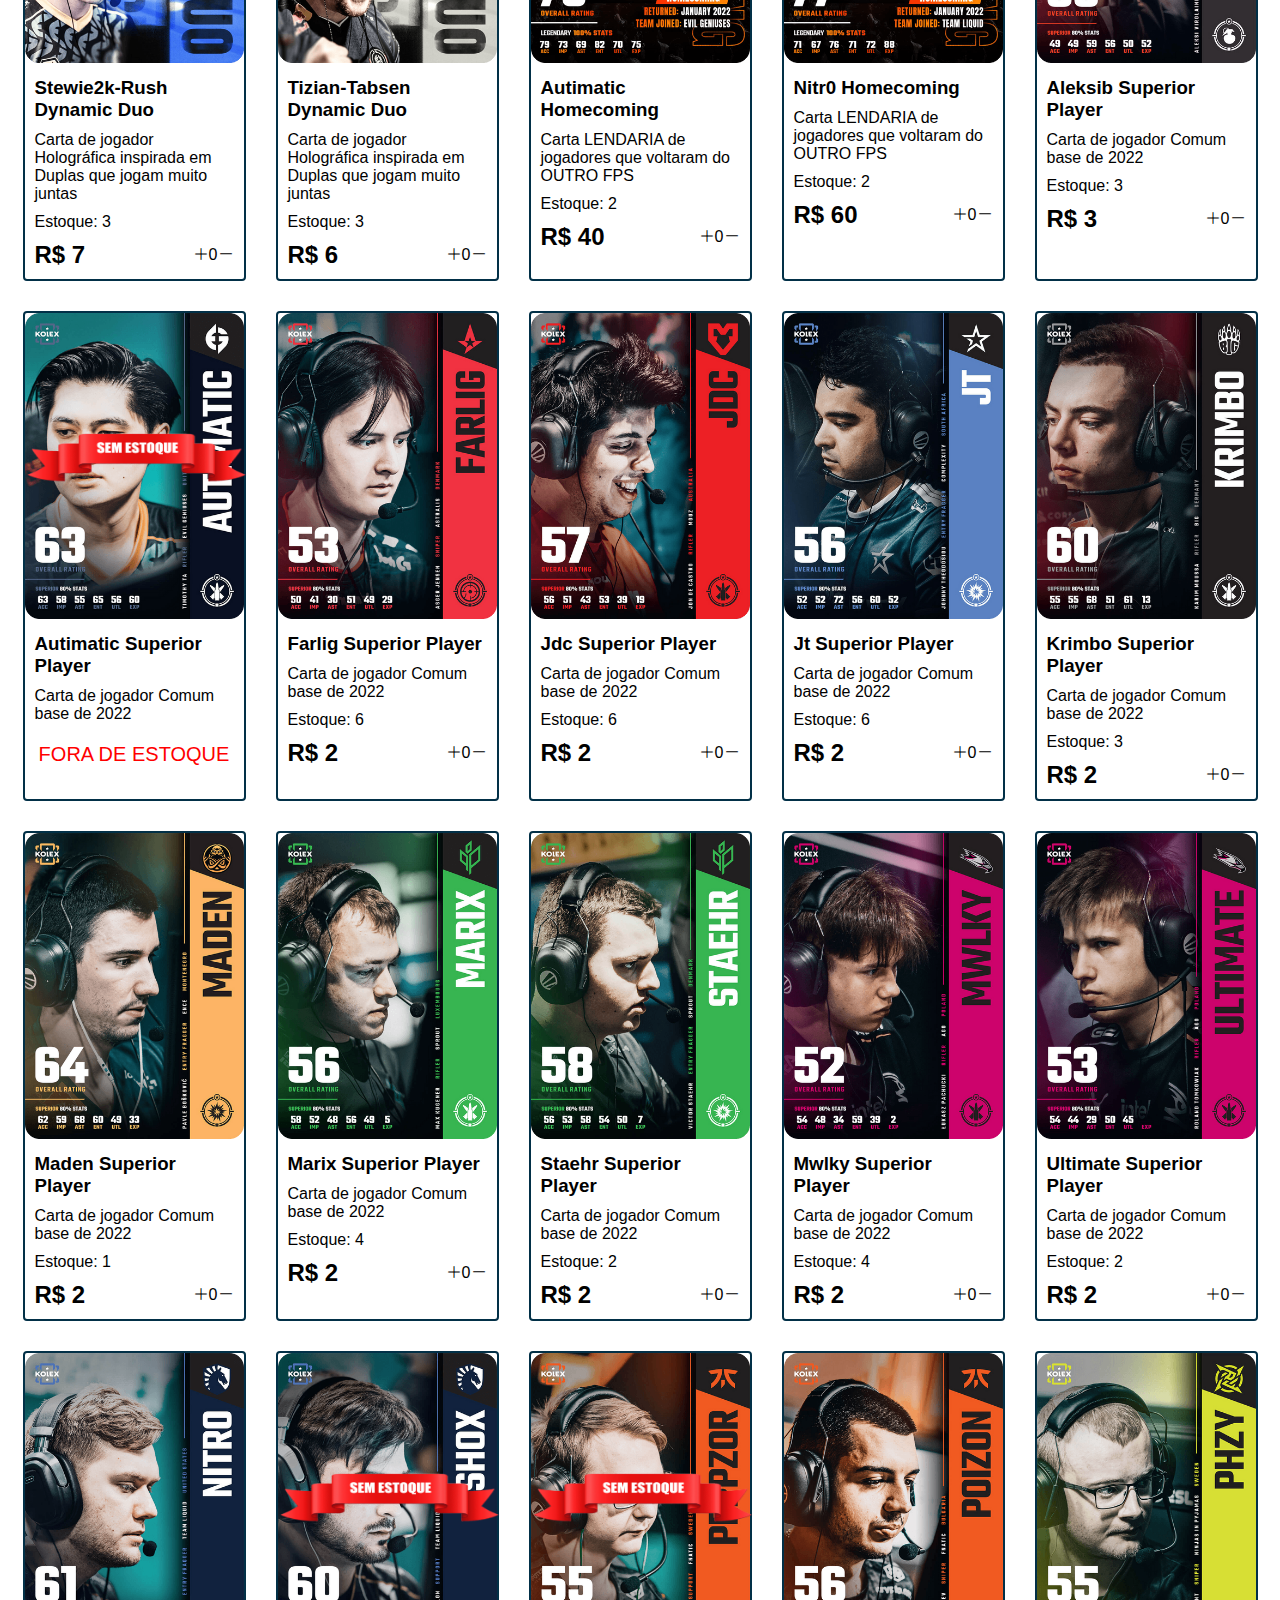
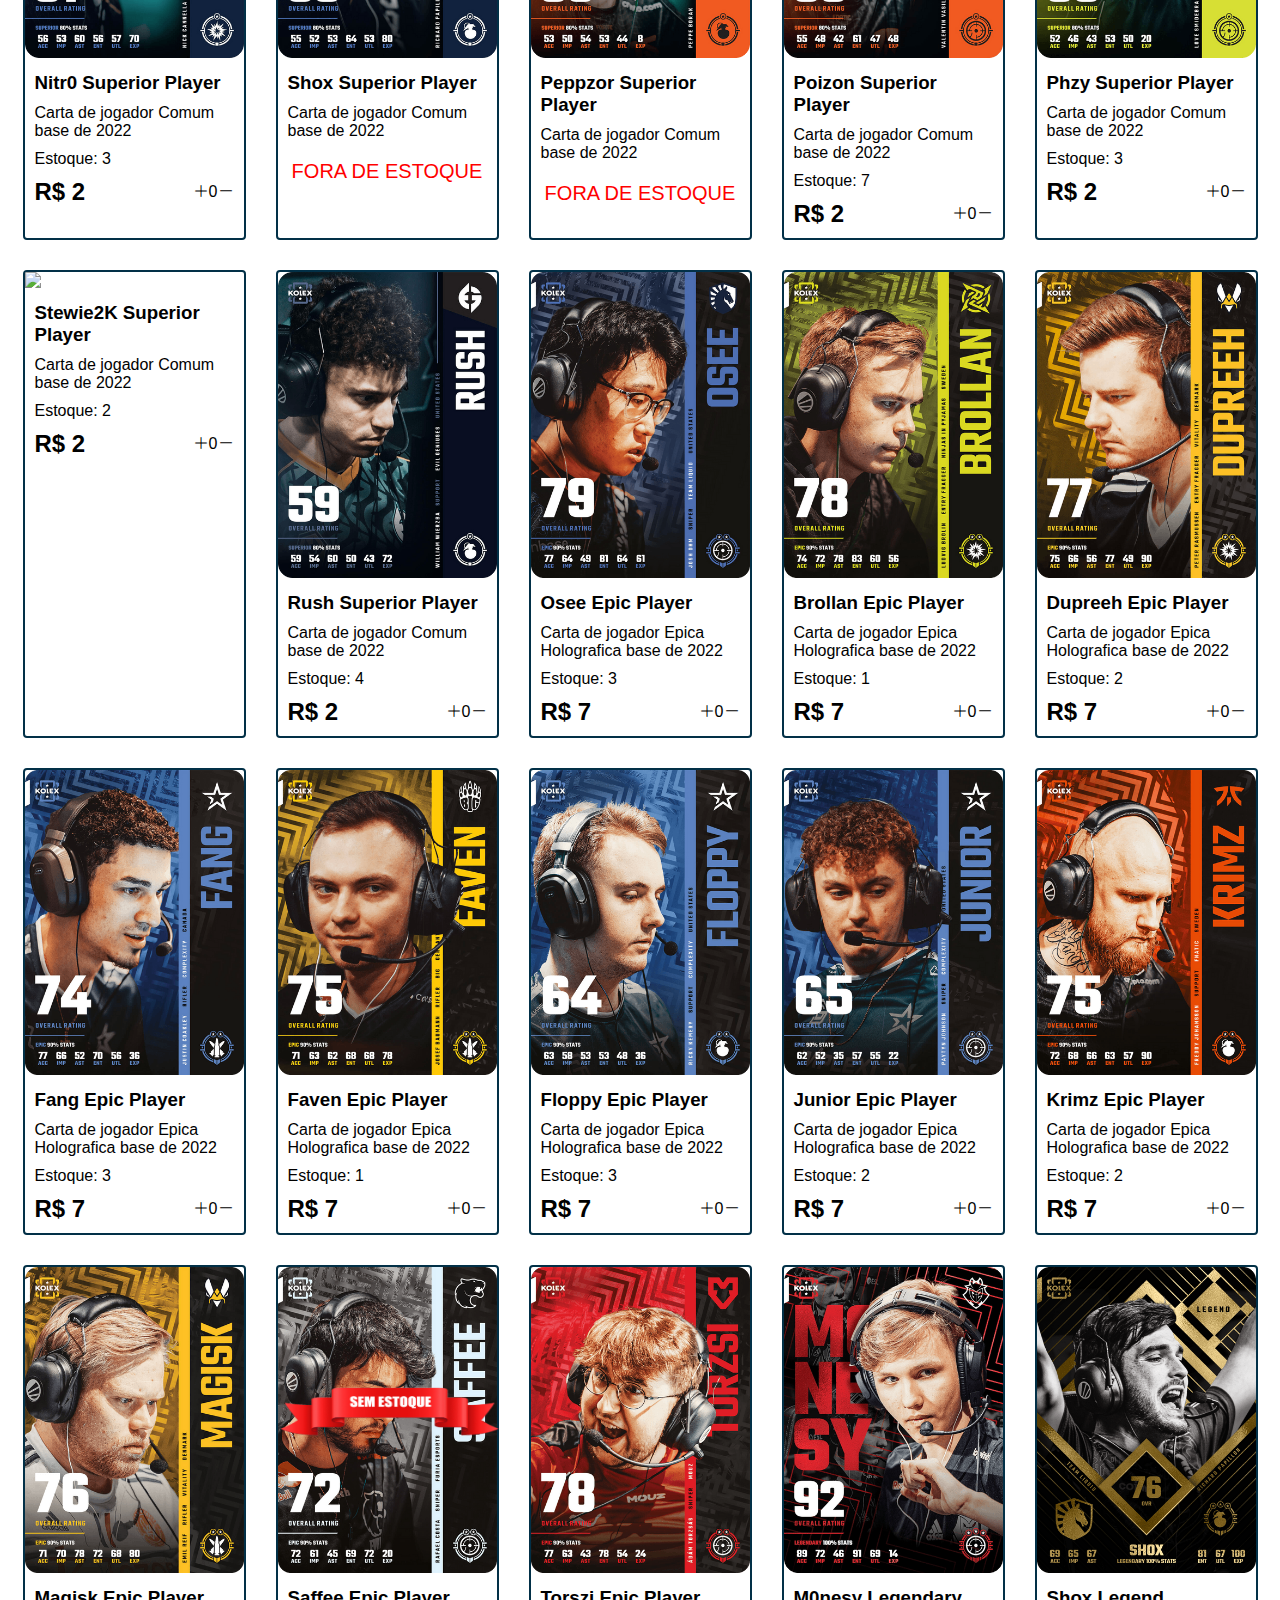
==== commit 05fab55b: "Update Index.html" ====
--- a/Index.html
+++ b/Index.html
@@ -4,7 +4,7 @@
     <meta charset="UTF-8">
     <meta http-equiv="X-UA-Compatible" content="IE=edge">
     <meta name="viewport" content="width=device-width, initial-scale=1.0">
-    <title>Tribo Cards</title>
+    <title>Loja de Jogos</title>
     <link rel="stylesheet" href="src/style.css">
     <link rel="stylesheet" href="https://cdn.jsdelivr.net/npm/bootstrap-icons@1.8.3/font/bootstrap-icons.css">
 </head>
@@ -14,10 +14,14 @@
         <a href="Index.html">
         <h2><img src="/Images/Logos/Logo Tribo Cards.png" id="logo"></h2>
     </a>
+    <div id="divBusca">
+        <input type="text" id="txtBusca" placeholder="..."/>
+        <button onclick="search()">Buscar</button>
+      </div>
     <a href="cart.html">
         <div class="cart">
-           <i class="bi bi-cart3"></i>
-           <div id="cartAmount" class="cartAmount">0</div>
+            <i class="bi bi-cart3"></i>
+            <div id="cartAmount" class="cartAmount">0</div>
         </a>
         </div>
     </div>
--- a/src/style.css
+++ b/src/style.css
@@ -40,7 +40,7 @@
 
 .cart{
     position: relative;
-    background-color: white;
+    background-color: rgb(57, 117, 70);
     color: black;
     font-size: 30px;
     padding: 5px;
@@ -62,7 +62,7 @@
 **/
 .shop{
     display: grid;
-    grid-template-columns: repeat(7, 223px);
+    grid-template-columns: repeat(5, 223px);
     gap: 30px;
     justify-content: center;
     margin-bottom: 20px;
